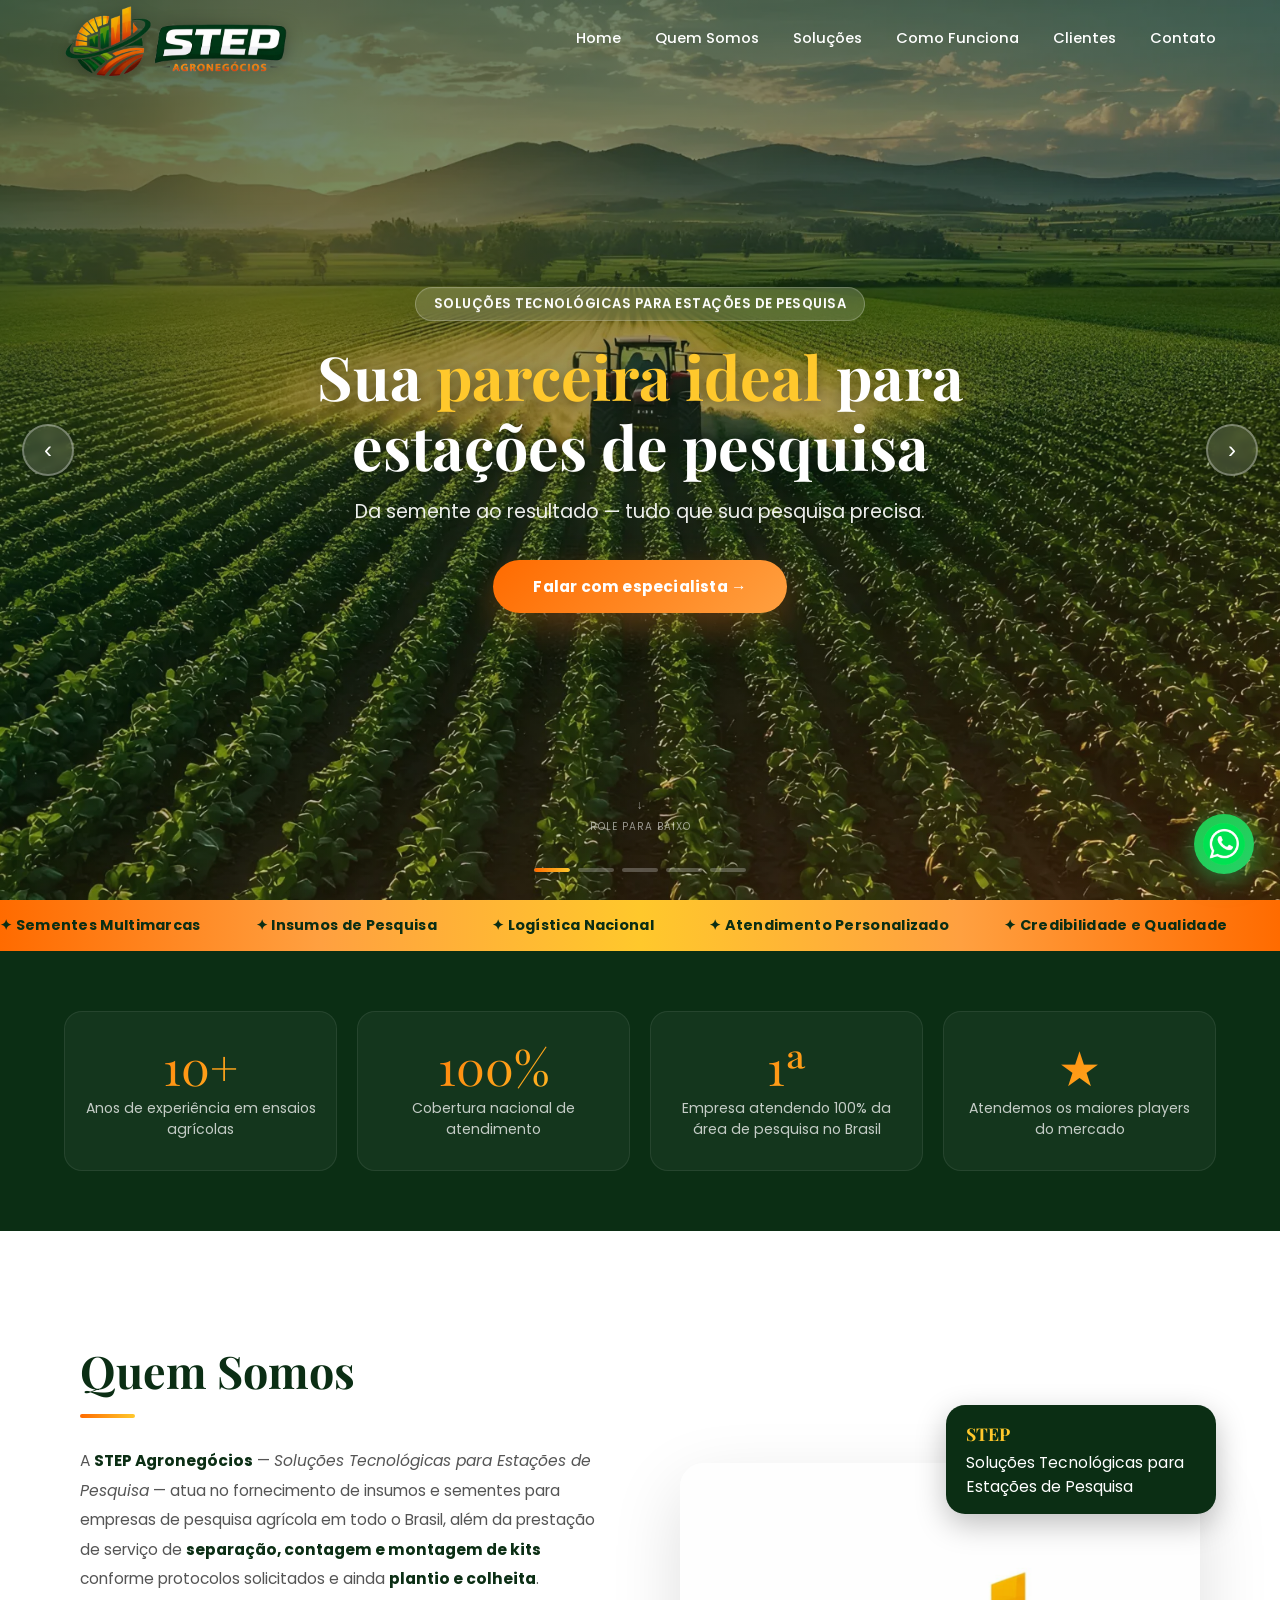
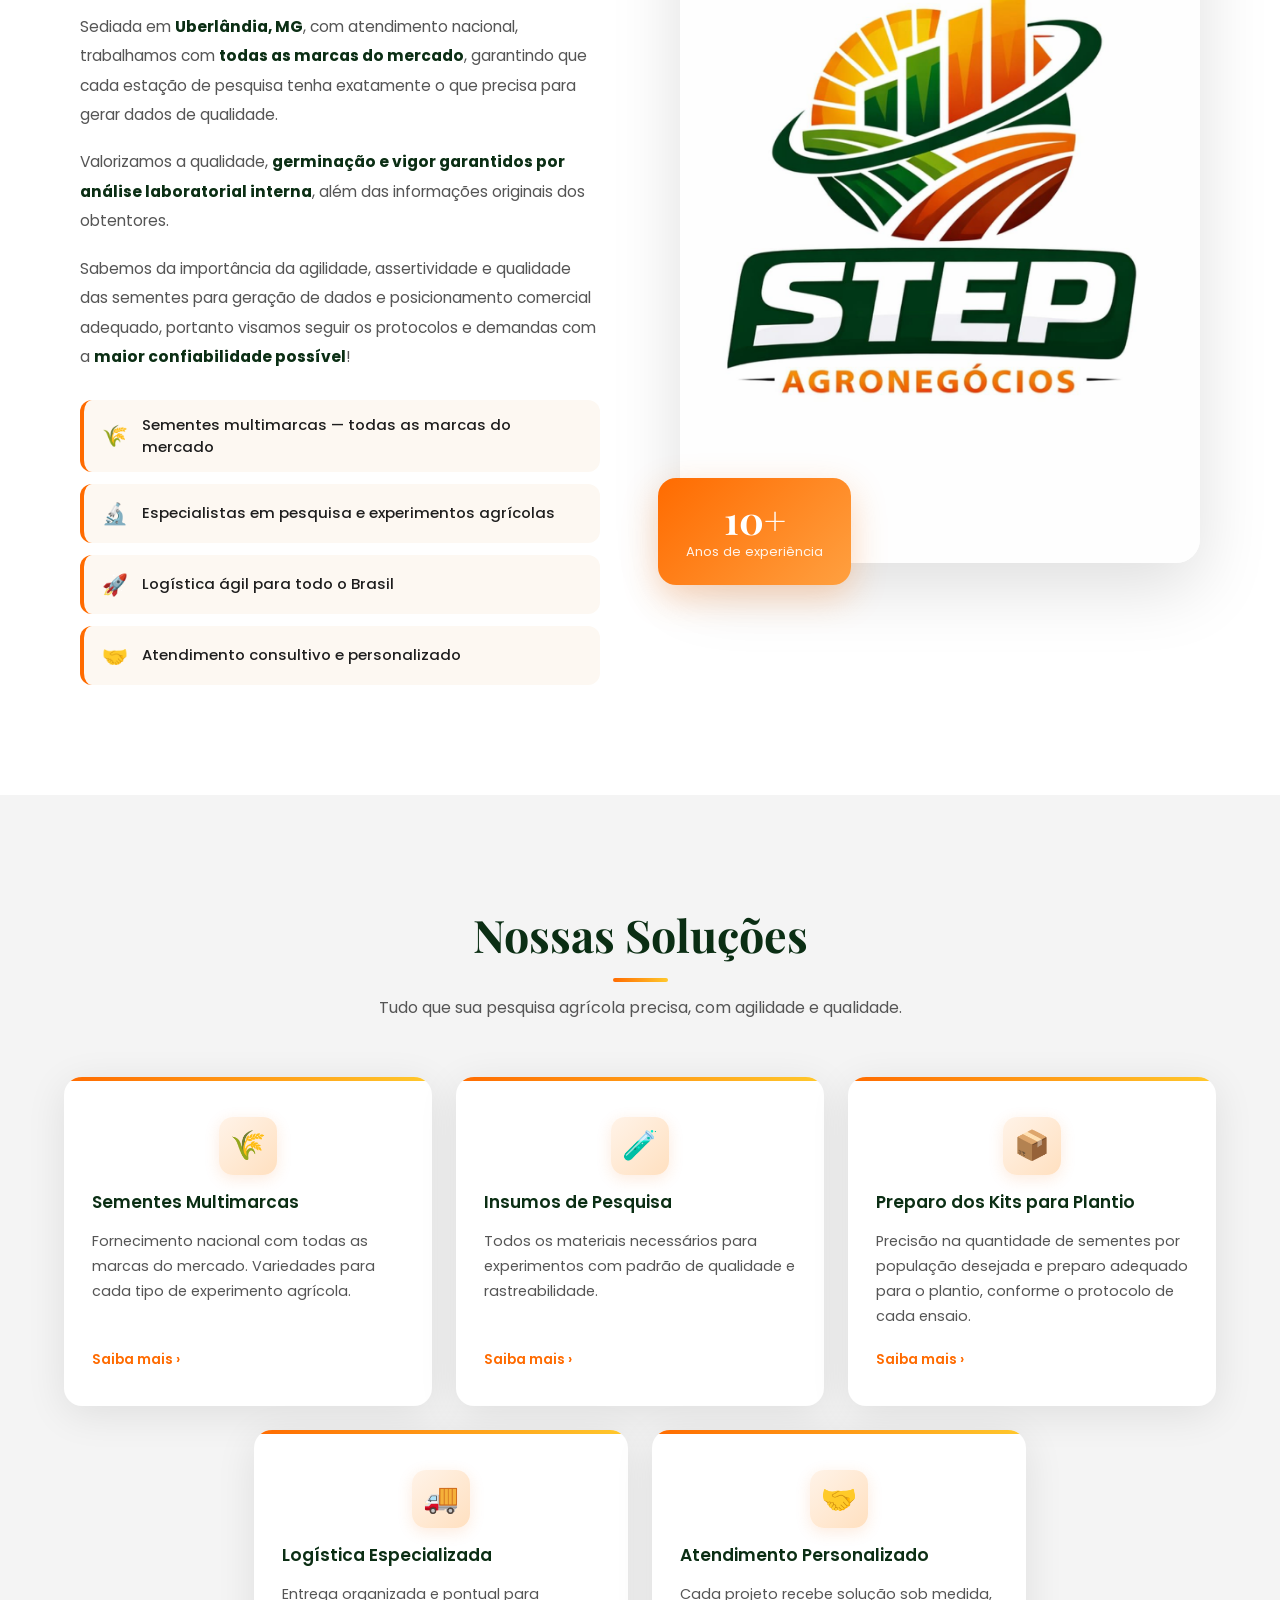
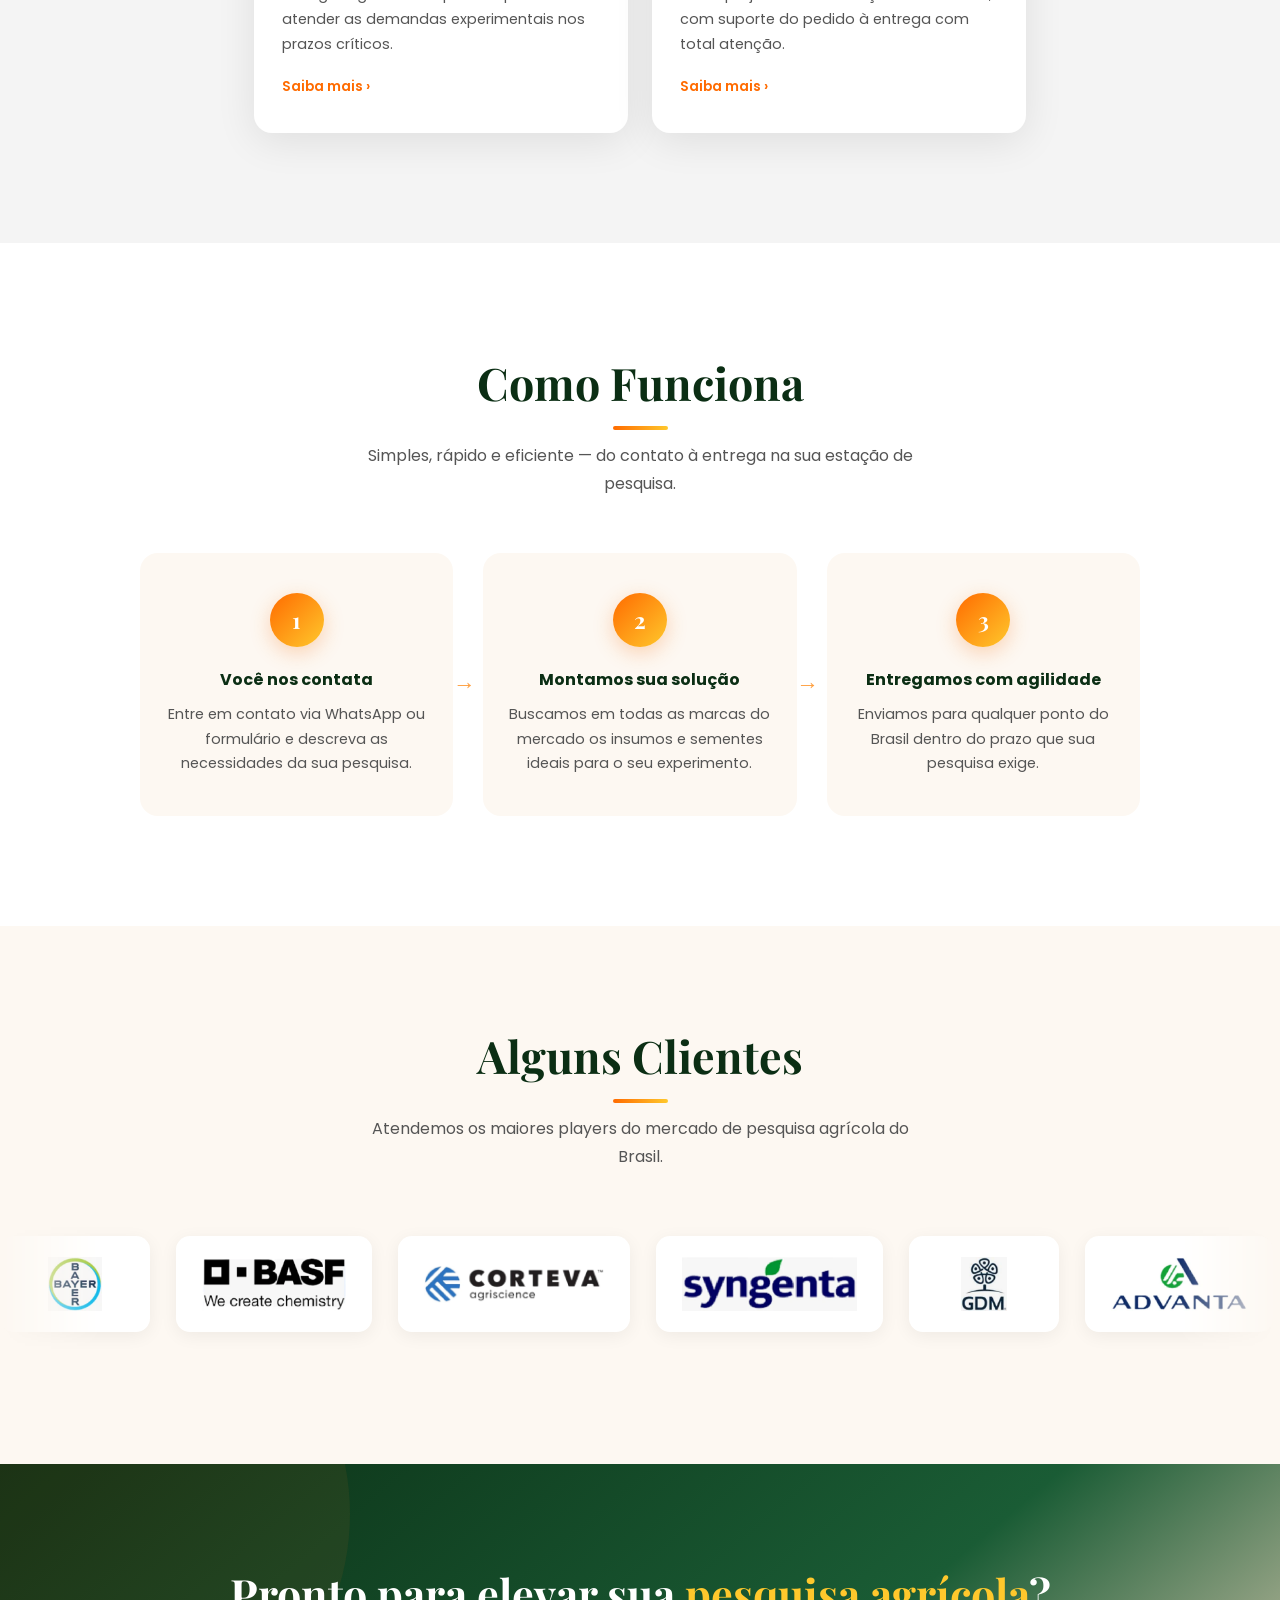
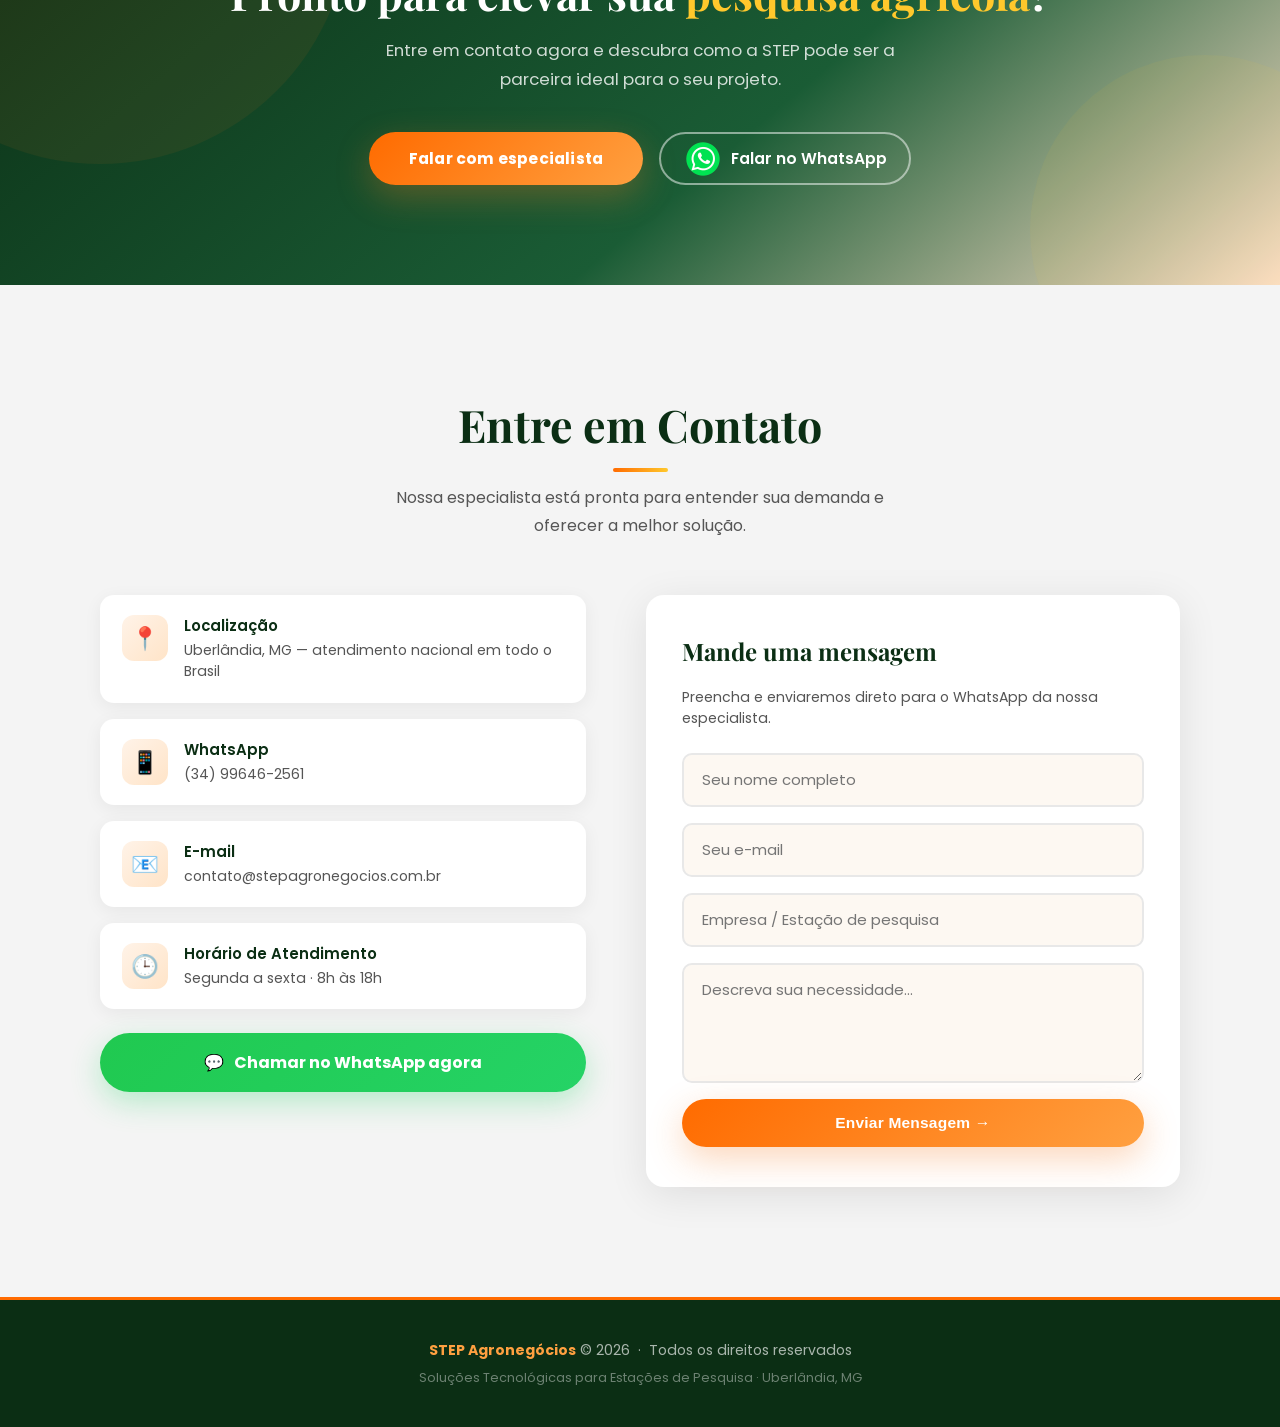
==== index.html @ a7714656 "Aplica alterações solicitadas pela cliente - Hero com 5 slides: parceira ideal, insumos e sementes p" ====
<!DOCTYPE html>
<html lang="pt-br">

<head>
  <meta charset="UTF-8">
  <meta name="viewport" content="width=device-width, initial-scale=1.0">
  <meta name="description"
    content="STEP Agronegócios — insumos e sementes multimarcas, fracionamento, contagem e montagem de ensaios, plantio e colheita para estações de pesquisa agrícola em todo o Brasil. Uberlândia, MG.">
  <meta name="theme-color" content="#0b2e14">
  <link rel="icon" type="image/png" href="img/favicon.png">
  <link rel="preload" as="image" href="img/slide1.webp">
  <link rel="preconnect" href="https://fonts.googleapis.com">
  <link rel="preconnect" href="https://fonts.gstatic.com" crossorigin>
  <title>STEP Agronegócios – Soluções Tecnológicas para Estações de Pesquisa</title>
  <link
    href="https://fonts.googleapis.com/css2?family=Playfair+Display:wght@700;800&family=Poppins:wght@300;400;500;600;700&display=swap"
    rel="stylesheet">

  <style>
    /* ═══════════════════════════════════════════
   VARIÁVEIS
═══════════════════════════════════════════ */
    :root {
      --laranja: #f47920;
      --laranja-vivo: #ff6b00;
      --laranja-claro: #ffa040;
      --amarelo: #ffc82c;
      --verde-esc: #0b2e14;
      --verde-med: #1a5c35;
      --creme: #fdf8f2;
      --cinza-fundo: #f4f4f4;
      --branco: #ffffff;
      --texto: #1e1e1e;
      --texto-suave: #555;
      --sombra-laranja: 0 12px 35px rgba(244, 121, 32, .3);
      --sombra-card: 0 8px 40px rgba(0, 0, 0, .09);
      --radius: 18px;
      --t: .35s ease;
    }

    *,
    *::before,
    *::after {
      margin: 0;
      padding: 0;
      box-sizing: border-box;
    }

    html {
      scroll-behavior: smooth;
    }

    html,
    body {
      width: 100%;
      max-width: 100%;
      overflow-x: hidden;
    }

    body {
      font-family: 'Poppins', sans-serif;
      background: var(--creme);
      color: var(--texto);
    }

    img {
      display: block;
      max-width: 100%;
    }

    a {
      text-decoration: none;
    }

    /* ═══════════════════════════════════════════
   UTILITÁRIOS
═══════════════════════════════════════════ */
    .titulo-secao {
      font-family: 'Playfair Display', serif;
      font-size: clamp(1.9rem, 4vw, 2.8rem);
      color: var(--verde-esc);
      text-align: center;
      margin-bottom: 12px;
    }

    .sub-secao {
      text-align: center;
      color: var(--texto-suave);
      font-size: 1rem;
      max-width: 560px;
      margin: 0 auto 55px;
      line-height: 1.75;
    }

    .linha-deco {
      display: block;
      width: 55px;
      height: 4px;
      background: linear-gradient(90deg, var(--laranja-vivo), var(--amarelo));
      border-radius: 4px;
      margin: 14px auto 0;
    }

    .btn-laranja {
      display: inline-block;
      padding: 15px 40px;
      background: linear-gradient(135deg, var(--laranja-vivo), var(--laranja-claro));
      color: #fff;
      font-weight: 700;
      font-size: .97rem;
      border-radius: 50px;
      border: none;
      cursor: pointer;
      box-shadow: var(--sombra-laranja);
      transition: transform var(--t), box-shadow var(--t), filter var(--t);
      letter-spacing: .2px;

    }

    .btn-laranja:hover {
      transform: translateY(-4px) scale(1.03);
      box-shadow: 0 18px 45px rgba(255, 107, 0, .4);
      filter: brightness(1.08);
    }

    .btn-outline.btn-whatsapp {
      display: inline-flex !important;
      align-items: center !important;
      justify-content: center !important;
      flex-direction: row !important;
      gap: 8px !important;
      width: auto !important;
      padding: 2px 22px !important;
      white-space: nowrap;
      vertical-align: middle;
    }

    .btn-outline.btn-whatsapp img {
      width: 40px !important;
      height: 40px !important;
      display: inline-block !important;
      vertical-align: middle;
      margin: 0 !important;
      padding: 0 !important;
      flex: none !important;
    }

    .btn-outline.btn-whatsapp span {
      display: inline-block !important;
      margin: 0 !important;
      padding: 0 !important;
      line-height: 1.1;
    }

    /* ═══════════════════════════════════════════
   ANIMAÇÕES REVEAL
═══════════════════════════════════════════ */
    .reveal {
      opacity: 0;
      transform: translateY(50px);
      transition: opacity .7s ease, transform .7s ease;
    }

    .reveal.fade-left {
      transform: translateX(-55px);
    }

    .reveal.fade-right {
      transform: translateX(55px);
    }

    .reveal.zoom-in {
      transform: scale(.88);
    }

    .reveal.visible {
      opacity: 1 !important;
      transform: none !important;
    }

    /* ═══════════════════════════════════════════
   HEADER
═══════════════════════════════════════════ */
    .header {
      position: fixed;
      top: 0;
      left: 0;
      width: 100%;
      height: 82px;
      display: flex;
      align-items: center;
      justify-content: space-between;
      padding: 0 5%;
      z-index: 9999;
      transition: background var(--t), box-shadow var(--t), height var(--t);
    }

    .header.scrolled {
      background: var(--verde-esc);
      box-shadow: 0 4px 30px rgba(0, 0, 0, .25);
      height: 70px;
    }

    .logo img {
      height: 90px;
      transition: height var(--t);
      filter: drop-shadow(0 2px 8px rgba(0, 0, 0, .3));
    }

    .header.scrolled .logo img {
      height: 50px;
    }

    .nav-desktop {
      display: flex;
      gap: 34px;
    }

    .nav-desktop a {
      color: #fff;
      font-weight: 500;
      font-size: .92rem;
      position: relative;
      padding-bottom: 5px;
      transition: color var(--t);
    }

    .nav-desktop a::after {
      content: '';
      position: absolute;
      bottom: 0;
      left: 0;
      width: 0;
      height: 2px;
      background: linear-gradient(90deg, var(--laranja-vivo), var(--amarelo));
      border-radius: 2px;
      transition: width .3s ease;
    }

    .nav-desktop a:hover {
      color: var(--laranja-claro);
    }

    .nav-desktop a:hover::after {
      width: 100%;
    }

    .menu-toggle {
      display: none;
      flex-direction: column;
      gap: 5px;
      cursor: pointer;
      padding: 6px;
      z-index: 10001;
    }

    .menu-toggle span {
      display: block;
      width: 27px;
      height: 3px;
      background: #fff;
      border-radius: 3px;
      transition: transform .35s ease, opacity .35s ease;
    }

    .menu-toggle.ativo span:nth-child(1) {
      transform: rotate(45deg) translate(5px, 8px);
    }

    .menu-toggle.ativo span:nth-child(2) {
      opacity: 0;
    }

    .menu-toggle.ativo span:nth-child(3) {
      transform: rotate(-45deg) translate(5px, -8px);
    }

    .backdrop {
      display: none;
      position: fixed;
      inset: 0;
      background: rgba(0, 0, 0, .5);
      z-index: 9997;
    }

    .backdrop.visivel {
      display: block;
    }

    .mobile-menu {
      position: fixed;
      top: 0;
      right: -110%;
      width: 290px;
      height: 100vh;
      background: var(--verde-esc);
      padding: 100px 30px 40px;
      display: flex;
      flex-direction: column;
      gap: 0;
      transition: right .4s cubic-bezier(.25, .8, .25, 1);
      z-index: 9998;
      box-shadow: -8px 0 40px rgba(0, 0, 0, .35);
    }

    .mobile-menu.aberto {
      right: 0;
    }

    .mobile-menu a {
      color: rgba(255, 255, 255, .85);
      font-size: 1.1rem;
      font-weight: 500;
      padding: 18px 0;
      border-bottom: 1px solid rgba(255, 255, 255, .08);
      display: flex;
      align-items: center;
      gap: 10px;
      transition: color var(--t), padding-left var(--t);
    }

    .mobile-menu a:hover {
      color: var(--laranja-claro);
      padding-left: 10px;
    }

    .mobile-menu a:last-child {
      border-bottom: none;
    }

    /* ═══════════════════════════════════════════
   HERO / SLIDER
═══════════════════════════════════════════ */
    #home {
      position: relative;
      width: 100%;
      height: 110vh;
      min-height: 580px;
      overflow: hidden;
      isolation: isolate;
      background-color: #1a3a1e;
    }

    .slide {
      position: absolute;
      inset: 0;
      background-size: cover;
      background-position: center;
      opacity: 0;
      transition: opacity 1.5s ease;
    }

    .slide.ativo {
      opacity: 1;
    }

    .slide-overlay {
      position: absolute;
      inset: 0;
      background: linear-gradient(160deg,
          rgba(11, 46, 20, .72) 0%,
          rgba(11, 46, 20, .3) 55%,
          rgba(244, 121, 32, .2) 100%);
    }

    .slide-content {
      position: absolute;
      top: 50%;
      left: 50%;
      transform: translate(-50%, -50%);
      text-align: center;
      color: #fff;
      width: 90%;
      max-width: 820px;
      z-index: 2;
    }

    .slide-badge {
      display: inline-block;
      background: rgba(255, 255, 255, .15);
      backdrop-filter: blur(8px);
      border: 1px solid rgba(255, 255, 255, .25);
      color: #fff;
      font-size: .82rem;
      font-weight: 600;
      padding: 6px 18px;
      border-radius: 50px;
      margin-bottom: 20px;
      letter-spacing: .5px;
      text-transform: uppercase;
    }

    .slide-content h1 {
      font-family: 'Playfair Display', serif;
      font-size: clamp(2rem, 5vw, 3.8rem);
      line-height: 1.15;
      margin-bottom: 16px;
      text-shadow: 0 3px 15px rgba(0, 0, 0, .35);
    }

    .slide-content h1 span {
      color: var(--amarelo);
    }

    .slide-content p {
      font-size: clamp(.95rem, 2vw, 1.2rem);
      opacity: .92;
      margin-bottom: 34px;
    }

    .slider-arrow {
      position: absolute;
      top: 50%;
      transform: translateY(-50%);
      background: rgba(255, 255, 255, .12);
      border: 2px solid rgba(255, 255, 255, .3);
      color: #fff;
      width: 52px;
      height: 52px;
      border-radius: 50%;
      font-size: 1.5rem;
      cursor: pointer;
      z-index: 5;
      display: flex;
      align-items: center;
      justify-content: center;
      backdrop-filter: blur(5px);
      transition: background var(--t), border-color var(--t), transform var(--t);
    }

    .slider-arrow:hover {
      background: var(--laranja-vivo);
      border-color: var(--laranja-vivo);
      transform: translateY(-50%) scale(1.1);
    }

    .slider-arrow.prev {
      left: 22px;
    }

    .slider-arrow.next {
      right: 22px;
    }

    .slider-dots {
      position: absolute;
      bottom: 28px;
      left: 50%;
      transform: translateX(-50%);
      display: flex;
      gap: 8px;
      z-index: 5;
      align-items: center;
    }

    .dot {
      position: relative;
      width: 36px;
      height: 4px;
      border-radius: 4px;
      background: rgba(255, 255, 255, .25);
      cursor: pointer;
      overflow: hidden;
    }

    .dot::after {
      content: '';
      position: absolute;
      top: 0;
      left: 0;
      height: 100%;
      width: 0%;
      background: linear-gradient(90deg, var(--laranja-vivo), var(--amarelo));
      border-radius: 4px;
      transition: none;
    }

    @keyframes progresso-dot {
      from {
        width: 0%;
      }

      to {
        width: 100%;
      }
    }

    .dot.ativo::after {
      animation: progresso-dot 7s linear forwards;
      animation-play-state: var(--paused, running);
    }

    .scroll-hint {
      position: absolute;
      bottom: 65px;
      left: 50%;
      transform: translateX(-50%);
      z-index: 5;
      display: flex;
      flex-direction: column;
      align-items: center;
      gap: 5px;
      color: rgba(255, 255, 255, .55);
      font-size: .75rem;
      letter-spacing: 1px;
      animation: pulse-down 1.8s ease infinite;
    }

    @keyframes pulse-down {

      0%,
      100% {
        transform: translateX(-50%) translateY(0);
        opacity: .55;
      }

      50% {
        transform: translateX(-50%) translateY(8px);
        opacity: 1;
      }
    }

    /* ═══════════════════════════════════════════
   FAIXA ANIMADA
═══════════════════════════════════════════ */
    .faixa-step {
      background: linear-gradient(90deg, var(--laranja-vivo), var(--laranja-claro), var(--amarelo), var(--laranja-claro), var(--laranja-vivo));
      padding: 15px 0;
      overflow: hidden;
    }

    .faixa-inner {
      display: flex;
      gap: 55px;
      width: max-content;
      animation: slide-faixa 22s linear infinite;
    }

    .faixa-inner span {
      color: var(--verde-esc);
      font-weight: 700;
      font-size: .9rem;
      white-space: nowrap;
      letter-spacing: .3px;
    }

    .faixa-inner span::before {
      content: "✦  ";
    }

    @keyframes slide-faixa {
      from {
        transform: translateX(0);
      }

      to {
        transform: translateX(-50%);
      }
    }

    /* ═══════════════════════════════════════════
   STATS
═══════════════════════════════════════════ */
    .stats-section {
      background: var(--verde-esc);
      padding: 60px 5%;
    }

    .stats-grid {
      display: grid;
      grid-template-columns: repeat(4, 1fr);
      gap: 20px;
      max-width: 1340px;
      margin: 0 auto;
    }

    .stat-card {
      text-align: center;
      padding: 30px 15px;
      border-radius: var(--radius);
      border: 1px solid rgba(255, 255, 255, .08);
      background: rgba(255, 255, 255, .04);
      transition: transform var(--t), background var(--t);
      cursor: default;
    }

    .stat-card:hover {
      background: rgba(255, 255, 255, .09);
      transform: translateY(-6px);
    }

    .stat-num {
      font-family: 'Playfair Display', serif;
      font-size: 3rem;
      background: linear-gradient(135deg, var(--laranja-vivo), var(--amarelo));
      -webkit-background-clip: text;
      -webkit-text-fill-color: transparent;
      background-clip: text;
      line-height: 1;
      margin-bottom: 8px;
    }

    .stat-label {
      color: rgba(255, 255, 255, .75);
      font-size: .88rem;
      line-height: 1.5;
    }

    /* ═══════════════════════════════════════════
   SOBRE
═══════════════════════════════════════════ */
    #sobre {
      padding: 110px 5%;
      background: var(--branco);
    }

    .sobre-wrap {
      display: grid;
      grid-template-columns: 1fr 1fr;
      gap: 80px;
      align-items: center;
      max-width: 1120px;
      margin: 0 auto;
    }

    .sobre-texto .titulo-secao {
      text-align: left;
    }

    .sobre-texto p {
      color: var(--texto-suave);
      line-height: 1.9;
      margin-bottom: 18px;
      font-size: .97rem;
    }

    .sobre-texto p strong {
      color: var(--verde-esc);
    }

    .sobre-destaques {
      display: flex;
      flex-direction: column;
      gap: 12px;
      margin-top: 28px;
    }

    .dest-item {
      display: flex;
      align-items: center;
      gap: 14px;
      padding: 14px 18px;
      background: var(--creme);
      border-radius: 12px;
      border-left: 4px solid var(--laranja-vivo);
      font-size: .93rem;
      font-weight: 500;
      transition: background var(--t), transform var(--t), box-shadow var(--t);
      cursor: default;
    }

    .dest-item:hover {
      background: #fff3e8;
      transform: translateX(8px);
      box-shadow: 0 4px 20px rgba(244, 121, 32, .15);
    }

    .dest-icon {
      font-size: 1.3rem;
      flex-shrink: 0;
    }

    .sobre-visual {
      position: relative;
    }

    .sobre-img {
      width: 100%;
      height: 700px;
      object-fit: cover;
      border-radius: 24px;
      box-shadow: 0 25px 70px rgba(0, 0, 0, .13);
      transition: transform var(--t);
    }

    .sobre-img:hover {
      transform: scale(1.02);
    }

    .sobre-badge {
      position: absolute;
      bottom: -22px;
      left: -22px;
      background: linear-gradient(135deg, var(--laranja-vivo), var(--laranja-claro));
      color: #fff;
      padding: 22px 28px;
      border-radius: 18px;
      box-shadow: var(--sombra-laranja);
      text-align: center;
      transition: transform var(--t);
    }

    .sobre-badge:hover {
      transform: scale(1.05) rotate(-2deg);
    }

    .sobre-badge strong {
      display: block;
      font-family: 'Playfair Display', serif;
      font-size: 2.4rem;
      line-height: 1;
      color: #fff;
    }

    .sobre-badge span {
      font-size: .82rem;
      opacity: .9;
    }

    .sigla-card {
      position: absolute;
      top: -58px;
      right: -16px;
      background: var(--verde-esc);
      color: #fff;
      padding: 16px 20px;
      border-radius: 19px;
      font-size: .98rem;
      line-height: 1.5;
      box-shadow: 0 10px 30px rgba(0, 0, 0, .25);
      max-width: 270px;
      z-index: 1;
    }

    .sigla-card strong {
      font-size: 1.1rem;
      color: var(--amarelo);
      display: block;
      margin-bottom: 4px;
      font-family: 'Playfair Display', serif;
    }

    /* ═══════════════════════════════════════════
   SERVIÇOS
═══════════════════════════════════════════ */
    #servicos {
      padding: 110px 5%;
      background: var(--cinza-fundo);
    }

    .cards-grid {
      display: flex;
      flex-wrap: wrap;
      justify-content: center;
      gap: 24px;
      max-width: 1200px;
      margin: 0 auto;
    }

    .card {
      background: var(--branco);
      border-radius: var(--radius);
      padding: 40px 28px 36px;
      position: relative;
      overflow: hidden;
      box-shadow: var(--sombra-card);
      transition: transform var(--t), box-shadow var(--t);
      display: flex;
      flex-direction: column;
      gap: 14px;
      cursor: default;
      flex: 1 1 300px;
      max-width: 374px;
    }

    .card::before {
      content: '';
      position: absolute;
      top: 0;
      left: 0;
      width: 100%;
      height: 4px;
      background: linear-gradient(90deg, var(--laranja-vivo), var(--amarelo));
    }

    .card:hover {
      transform: translateY(-12px);
      box-shadow: 0 25px 55px rgba(0, 0, 0, .13);
    }

    .card::after {
      content: '';
      position: absolute;
      width: 160px;
      height: 160px;
      border-radius: 50%;
      background: radial-gradient(circle, rgba(244, 121, 32, .07) 0%, transparent 70%);
      bottom: -40px;
      right: -40px;
      transition: transform .5s ease, opacity .5s ease;
      opacity: 0;
    }

    .card:hover::after {
      transform: scale(1.4);
      opacity: 1;
    }

    .card-icon {
      width: 58px;
      height: 58px;
      background: linear-gradient(135deg, #fff3e8, #ffe0c0);
      border-radius: 14px;
      display: flex;
      align-items: center;
      justify-content: center;
      font-size: 1.8rem;
      box-shadow: 0 4px 15px rgba(244, 121, 32, .15);
      transition: transform var(--t);
      align-self: center;
    }

    .card:hover .card-icon {
      transform: rotate(-8deg) scale(1.1);
    }

    .card h3 {
      font-size: 1.07rem;
      color: var(--verde-esc);
      font-weight: 600;
    }

    .card p {
      color: var(--texto-suave);
      font-size: .9rem;
      line-height: 1.75;
      flex: 1;
    }

    .card-link {
      font-size: .85rem;
      color: var(--laranja-vivo);
      font-weight: 600;
      display: inline-flex;
      align-items: center;
      gap: 5px;
      transition: gap var(--t), color var(--t);
      margin-top: 6px;
    }

    .card:hover .card-link {
      gap: 10px;
      color: var(--laranja-claro);
    }

    /* ═══════════════════════════════════════════
   COMO FUNCIONA
═══════════════════════════════════════════ */
    #como-funciona {
      padding: 110px 5%;
      background: var(--branco);
    }

    .passos-grid {
      display: grid;
      grid-template-columns: repeat(3, 1fr);
      gap: 30px;
      max-width: 1000px;
      margin: 0 auto;
    }

    .passo {
      text-align: center;
      padding: 40px 25px;
      border-radius: var(--radius);
      background: var(--creme);
      position: relative;
      transition: transform var(--t), box-shadow var(--t), background var(--t);
      cursor: default;
    }

    .passo:hover {
      transform: translateY(-8px);
      box-shadow: 0 20px 50px rgba(244, 121, 32, .12);
      background: #fff7f0;
    }

    .passo-num {
      width: 54px;
      height: 54px;
      background: linear-gradient(135deg, var(--laranja-vivo), var(--amarelo));
      color: #fff;
      font-family: 'Playfair Display', serif;
      font-size: 1.4rem;
      font-weight: 700;
      border-radius: 50%;
      display: flex;
      align-items: center;
      justify-content: center;
      margin: 0 auto 20px;
      box-shadow: 0 6px 20px rgba(244, 121, 32, .3);
    }

    .passo h3 {
      font-size: 1rem;
      color: var(--verde-esc);
      margin-bottom: 10px;
    }

    .passo p {
      font-size: .9rem;
      color: var(--texto-suave);
      line-height: 1.7;
    }

    .passo:not(:last-child)::after {
      content: '→';
      position: absolute;
      right: -22px;
      top: 50%;
      transform: translateY(-50%);
      font-size: 1.4rem;
      color: var(--laranja-claro);
      z-index: 2;
    }

    /* ═══════════════════════════════════════════
   CLIENTES
═══════════════════════════════════════════ */
    #clientes {
      padding: 100px 0 110px;
      background: var(--creme);
      overflow: hidden;
    }

    .clientes-faixa {
      position: relative;
      max-width: 1400px;
      margin: 0 auto;
      overflow: hidden;
      -webkit-mask-image: linear-gradient(90deg, transparent, #000 8%, #000 92%, transparent);
      mask-image: linear-gradient(90deg, transparent, #000 8%, #000 92%, transparent);
    }

    .clientes-track {
      display: flex;
      align-items: center;
      gap: 26px;
      width: max-content;
      padding: 10px 0 22px;
      animation: slide-faixa 55s linear infinite;
    }

    .clientes-faixa:hover .clientes-track {
      animation-play-state: paused;
    }

    .cliente-logo {
      background: var(--branco);
      border-radius: 14px;
      padding: 14px 26px;
      height: 96px;
      min-width: 150px;
      display: flex;
      align-items: center;
      justify-content: center;
      box-shadow: 0 4px 18px rgba(0, 0, 0, .06);
      transition: transform var(--t), box-shadow var(--t);
    }

    .cliente-logo:hover {
      transform: translateY(-5px);
      box-shadow: 0 12px 30px rgba(244, 121, 32, .15);
    }

    .cliente-logo img {
      height: 54px;
      width: auto;
      max-width: 180px;
      object-fit: contain;
    }

    @media (prefers-reduced-motion: reduce) {

      .clientes-track,
      .faixa-inner,
      .wpp-float,
      .scroll-hint {
        animation: none;
      }
    }

    /* ═══════════════════════════════════════════
   CTA
═══════════════════════════════════════════ */
    .cta-section {
      padding: 100px 5%;
      background: linear-gradient(140deg, var(--verde-esc) 0%, var(--verde-med) 60%, rgba(244, 121, 32, .2) 100%);
      text-align: center;
      position: relative;
      overflow: hidden;
    }

    .cta-section::before {
      content: '';
      position: absolute;
      width: 500px;
      height: 500px;
      border-radius: 50%;
      background: rgba(244, 121, 32, .07);
      top: -200px;
      left: -150px;
      animation: orb-float 7s ease-in-out infinite;
    }

    .cta-section::after {
      content: '';
      position: absolute;
      width: 350px;
      height: 350px;
      border-radius: 50%;
      background: rgba(255, 200, 44, .06);
      bottom: -120px;
      right: -100px;
      animation: orb-float 9s ease-in-out infinite reverse;
    }

    @keyframes orb-float {

      0%,
      100% {
        transform: scale(1) translateY(0);
      }

      50% {
        transform: scale(1.08) translateY(-20px);
      }
    }

    .cta-section h2 {
      font-family: 'Playfair Display', serif;
      font-size: clamp(1.8rem, 3.5vw, 2.7rem);
      color: #fff;
      margin-bottom: 14px;
      position: relative;
      z-index: 1;
    }

    .cta-section h2 span {
      color: var(--amarelo);
    }

    .cta-section p {
      color: rgba(255, 255, 255, .8);
      font-size: 1.05rem;
      max-width: 540px;
      margin: 0 auto 38px;
      line-height: 1.75;
      position: relative;
      z-index: 1;
    }

    .cta-btns {
      display: flex;
      gap: 16px;
      justify-content: center;
      flex-wrap: wrap;
      position: relative;
      z-index: 1;
    }

    .btn-outline {
      display: inline-block;
      padding: 15px 38px;
      border: 2px solid rgba(255, 255, 255, .5);
      color: #fff;
      font-weight: 600;
      font-size: .97rem;
      border-radius: 50px;
      cursor: pointer;
      transition: all var(--t);
    }

    .btn-outline:hover {
      border-color: #fff;
      background: rgba(255, 255, 255, .1);
      transform: translateY(-3px);
    }

    /* ═══════════════════════════════════════════
   CONTATO
═══════════════════════════════════════════ */
    #contato {
      padding: 110px 5%;
      background: var(--cinza-fundo);
      overflow: hidden;
    }

    .contato-wrap {
      display: grid;
      grid-template-columns: 1fr 1.1fr;
      gap: 60px;
      max-width: 1080px;
      margin: 0 auto;
    }

    .contato-info {
      display: flex;
      flex-direction: column;
      gap: 16px;
    }

    .contato-item {
      min-width: 0;
      word-break: break-word;
      display: flex;
      align-items: flex-start;
      gap: 16px;
      padding: 20px 22px;
      background: var(--branco);
      border-radius: 14px;
      box-shadow: 0 4px 18px rgba(0, 0, 0, .06);
      transition: transform var(--t), box-shadow var(--t);
      cursor: default;
    }

    .contato-item:hover {
      transform: translateX(6px);
      box-shadow: 0 8px 30px rgba(244, 121, 32, .15);
    }

    .contato-icon {
      width: 46px;
      height: 46px;
      background: linear-gradient(135deg, #fff3e8, #ffe4c8);
      border-radius: 12px;
      display: flex;
      align-items: center;
      justify-content: center;
      font-size: 1.4rem;
      flex-shrink: 0;
    }

    .contato-item h4 {
      font-weight: 600;
      color: var(--verde-esc);
      font-size: .93rem;
      margin-bottom: 3px;
    }

    .contato-item p {
      color: var(--texto-suave);
      font-size: .88rem;
      line-height: 1.5;
    }

    .btn-whats {
      display: flex;
      align-items: center;
      justify-content: center;
      gap: 10px;
      padding: 17px 32px;
      background: linear-gradient(135deg, #20c950, #25D366);
      color: #fff;
      font-weight: 700;
      font-size: 1rem;
      border-radius: 50px;
      box-shadow: 0 10px 30px rgba(37, 211, 102, .3);
      transition: transform var(--t), box-shadow var(--t), filter var(--t);
      margin-top: 8px;
    }

    .btn-whats:hover {
      transform: translateY(-4px);
      box-shadow: 0 16px 40px rgba(37, 211, 102, .4);
      filter: brightness(1.07);
    }

    .contato-form {
      background: var(--branco);
      border-radius: var(--radius);
      padding: 40px 36px;
      box-shadow: var(--sombra-card);
      display: flex;
      flex-direction: column;
      gap: 16px;
    }

    .form-titulo {
      font-family: 'Playfair Display', serif;
      font-size: 1.5rem;
      color: var(--verde-esc);
      margin-bottom: 4px;
    }

    .campo {
      padding: 14px 18px;
      border: 2px solid #e8e8e8;
      border-radius: 10px;
      font-family: 'Poppins', sans-serif;
      font-size: .93rem;
      background: var(--creme);
      outline: none;
      color: var(--texto);
      transition: border-color var(--t), box-shadow var(--t), background var(--t);
    }

    .campo:focus {
      border-color: var(--laranja-vivo);
      box-shadow: 0 0 0 3px rgba(244, 121, 32, .12);
      background: var(--branco);
    }

    textarea.campo {
      min-height: 120px;
      resize: vertical;
    }

    /* ═══════════════════════════════════════════
   FOOTER
═══════════════════════════════════════════ */
    footer {
      background: var(--verde-esc);
      color: rgba(255, 255, 255, .65);
      padding: 40px 5%;
      text-align: center;
      font-size: .88rem;
      border-top: 3px solid var(--laranja-vivo);
    }

    footer strong {
      color: var(--laranja-claro);
    }

    .sigla-footer {
      display: block;
      margin-top: 8px;
      font-size: .8rem;
      color: rgba(255, 255, 255, .4);
    }

    /* ═══════════════════════════════════════════
   WHATSAPP FLUTUANTE
═══════════════════════════════════════════ */
    .wpp-float img {
      width: 50px;
      height: 50px;
      object-fit: contain;
      display: block;
    }

    .wpp-float {
      position: fixed;
      bottom: 26px;
      right: 26px;
      background: linear-gradient(135deg, #20c950, #25D366);
      color: #fff;
      width: 60px;
      height: 60px;
      border-radius: 50%;
      display: flex;
      align-items: center;
      justify-content: center;
      font-size: 1.9rem;
      box-shadow: 0 6px 25px rgba(37, 211, 102, .5);
      z-index: 9990;
      transition: transform var(--t), box-shadow var(--t);
      animation: bounce-wpp 3s ease infinite;
    }

    .wpp-float:hover {
      transform: scale(1.15) rotate(-5deg);
      box-shadow: 0 12px 40px rgba(37, 211, 102, .6);
      animation: none;
    }

    @keyframes bounce-wpp {

      0%,
      100% {
        transform: scale(1);
      }

      50% {
        transform: scale(1.07);
      }
    }

    /* ═══════════════════════════════════════════
   RESPONSIVO
═══════════════════════════════════════════ */
    @media (max-width:1024px) {
      .stats-grid {
        grid-template-columns: repeat(2, 1fr);
      }

      .sobre-wrap {
        grid-template-columns: 1fr;
        gap: 100px;
      }

      .sobre-badge {
        bottom: -16px;
        left: -10px;
      }

      .passos-grid {
        grid-template-columns: 1fr;
      }

      .passo:not(:last-child)::after {
        content: '↓';
        right: auto;
        left: 50%;
        transform: translateX(-50%);
        bottom: -24px;
        top: auto;
      }
    }

    @media (max-width:855px) {
      .contato-wrap {
        grid-template-columns: 1fr;
        gap: 32px;
        padding: 0;
        margin: 0 auto;
      }

      .reveal.fade-left,
      .reveal.fade-right {
        transform: translateY(50px);
        /* vira animação vertical no mobile */
      }

      .contato-form {
        padding: 24px 18px;
      }

      .contato-item:hover {
        transform: none;
      }

      .nav-desktop {
        display: none;
      }

      .menu-toggle {
        display: flex;
      }

      .slider-arrow {
        display: none;
      }

      .cta-btns {
        flex-direction: column;
        align-items: center;
      }

      .sobre-img {
        height: 450px;
      }

      .contato-form {
        padding: 28px 22px;
      }

      #sobre,
      #servicos,
      #contato,
      #como-funciona {
        padding: 80px 5%;
      }

      .contato-info.reveal.fade-left {
        transform: none;
      }
    }

    @media (max-width:600px) {
      .contato-form {
        padding: 20px 16px;
      }

      .card {
        flex-basis: 100%;
        max-width: 420px;
      }

      .stats-grid {
        grid-template-columns: 1fr 1fr;
      }

      .cliente-logo {
        height: 80px;
        padding: 12px 20px;
        min-width: 130px;
      }

      .cliente-logo img {
        height: 44px;
        max-width: 150px;
      }

      .stat-num {
        font-size: 2.3rem;
      }

      .scroll-hint {
        display: none;
      }

      .btn-laranja,
      .btn-outline,
      .btn-whatsapp {
        width: 100%;
        max-width: 320px;
        justify-content: center;
      }

    }
  </style>
</head>

<body>

  <!-- HEADER -->
  <header class="header" id="header">
    <a href="#home" class="logo">
      <img src="img/logo2.png" alt="STEP Agronegócios">
    </a>
    <nav class="nav-desktop">
      <a href="#home">Home</a>
      <a href="#sobre">Quem Somos</a>
      <a href="#servicos">Soluções</a>
      <a href="#como-funciona">Como Funciona</a>
      <a href="#clientes">Clientes</a>
      <a href="#contato">Contato</a>
    </nav>
    <div class="menu-toggle" id="menuToggle">
      <span></span><span></span><span></span>
    </div>
  </header>

  <div class="backdrop" id="backdrop"></div>
  <nav class="mobile-menu" id="mobileMenu">
    <a href="#home" onclick="fecharMenu()">🏠 Home</a>
    <a href="#sobre" onclick="fecharMenu()">🌿 Quem Somos</a>
    <a href="#servicos" onclick="fecharMenu()">🌾 Soluções</a>
    <a href="#como-funciona" onclick="fecharMenu()">⚙️ Como Funciona</a>
    <a href="#clientes" onclick="fecharMenu()">🤝 Clientes</a>
    <a href="#contato" onclick="fecharMenu()">📱 Contato</a>
  </nav>

  <!-- HERO -->
  <section id="home">
    <div class="slide ativo" style="background-image:url('img/slide1.webp')">
      <div class="slide-overlay"></div>
      <div class="slide-content">
        <div class="slide-badge">Soluções Tecnológicas para Estações de Pesquisa</div>
        <h1>Sua <span>parceira ideal</span> para estações de pesquisa</h1>
        <p>Da semente ao resultado — tudo que sua pesquisa precisa.</p>
        <a href="#contato" class="btn-laranja">Falar com especialista →</a>
      </div>
    </div>
    <div class="slide" style="background-image:url('img/slide2.webp')">
      <div class="slide-overlay"></div>
      <div class="slide-content">
        <div class="slide-badge">Fornecimento Multimarcas</div>
        <h1>Insumos e Sementes para <span>Ensaios de Pesquisa Agrícola</span></h1>
        <p>Eficiência, agilidade e qualidade em cada entrega para todo o Brasil.</p>
        <a href="#servicos" class="btn-laranja">Nossas Soluções →</a>
      </div>
    </div>
    <div class="slide" style="background-image:url('img/slide4.webp')">
      <div class="slide-overlay"></div>
      <div class="slide-content">
        <div class="slide-badge">Precisão em Cada Etapa</div>
        <h1><span>Fracionamento, contagem e montagem</span> de ensaios para plantio</h1>
        <p>Kits preparados na quantidade exata, conforme o protocolo de cada ensaio.</p>
        <a href="#como-funciona" class="btn-laranja">Como Funciona →</a>
      </div>
    </div>
    <div class="slide" style="background-image:url('img/slide3.webp')">
      <div class="slide-overlay"></div>
      <div class="slide-content">
        <div class="slide-badge">Solução Completa</div>
        <h1>Processo <span>End-to-End</span> — fornecimento, operação, plantio e colheita</h1>
        <p>Cuidamos de todas as etapas do seu ensaio, do início ao fim.</p>
        <a href="#sobre" class="btn-laranja">Conheça a STEP →</a>
      </div>
    </div>
    <div class="slide" style="background-image:url('img/slide5.webp')">
      <div class="slide-overlay"></div>
      <div class="slide-content">
        <div class="slide-badge">Todas as Culturas</div>
        <h1><span>Soja, Milho, Sorgo, Trigo, Canola, Girassol</span> e vários outros</h1>
        <p>Sementes das principais culturas e de todas as marcas do mercado para o seu programa de pesquisa.</p>
        <a href="#contato" class="btn-laranja">Entre em Contato →</a>
      </div>
    </div>

    <button class="slider-arrow prev" id="prev">&#8249;</button>
    <button class="slider-arrow next" id="next">&#8250;</button>
    <div class="slider-dots" id="dots"></div>

    <div class="scroll-hint">
      <span>↓</span>
      <small>ROLE PARA BAIXO</small>
    </div>
  </section>

  <!-- FAIXA ANIMADA -->
  <div class="faixa-step" aria-hidden="true">
    <div class="faixa-inner">
      <span>Sementes Multimarcas</span>
      <span>Insumos de Pesquisa</span>
      <span>Logística Nacional</span>
      <span>Atendimento Personalizado</span>
      <span>Credibilidade e Qualidade</span>
      <span>Estações de Pesquisa</span>
      <span>Sementes Multimarcas</span>
      <span>Insumos de Pesquisa</span>
      <span>Logística Nacional</span>
      <span>Atendimento Personalizado</span>
      <span>Credibilidade e Qualidade</span>
      <span>Estações de Pesquisa</span>
    </div>
  </div>

  <!-- STATS -->
  <div class="stats-section">
    <div class="stats-grid">
      <div class="stat-card reveal zoom-in">
        <div class="stat-num">10+</div>
        <div class="stat-label">Anos de experiência em ensaios agrícolas</div>
      </div>
      <div class="stat-card reveal zoom-in" style="transition-delay:0.4s">
        <div class="stat-num">100%</div>
        <div class="stat-label">Cobertura nacional de atendimento</div>
      </div>
      <div class="stat-card reveal zoom-in" style="transition-delay:0.8s">
        <div class="stat-num">1ª</div>
        <div class="stat-label">Empresa atendendo 100% da área de pesquisa no Brasil</div>
      </div>
      <div class="stat-card reveal zoom-in" style="transition-delay:1.2s">
        <div class="stat-num">★</div>
        <div class="stat-label">Atendemos os maiores players do mercado</div>
      </div>
    </div>
  </div>

  <!-- SOBRE -->
  <section id="sobre">
    <div class="sobre-wrap">
      <div class="sobre-texto reveal fade-left">
        <h2 class="titulo-secao" style="text-align:left">Quem Somos</h2>
        <span class="linha-deco" style="margin:14px 0 28px;"></span>
        <p>
          A <strong>STEP Agronegócios</strong> — <em>Soluções Tecnológicas para Estações de Pesquisa</em> —
          atua no fornecimento de insumos e sementes para empresas de pesquisa agrícola em todo o Brasil,
          além da prestação de serviço de <strong>separação, contagem e montagem de kits</strong> conforme
          protocolos solicitados e ainda <strong>plantio e colheita</strong>.
        </p>
        <p>
          Sediada em <strong>Uberlândia, MG</strong>, com atendimento nacional, trabalhamos com
          <strong>todas as marcas do mercado</strong>, garantindo que cada estação de pesquisa tenha
          exatamente o que precisa para gerar dados de qualidade.
        </p>
        <p>
          Valorizamos a qualidade, <strong>germinação e vigor garantidos por análise laboratorial
            interna</strong>, além das informações originais dos obtentores.
        </p>
        <p>
          Sabemos da importância da agilidade, assertividade e qualidade das sementes para geração de
          dados e posicionamento comercial adequado, portanto visamos seguir os protocolos e demandas
          com a <strong>maior confiabilidade possível</strong>!
        </p>
        <div class="sobre-destaques">
          <div class="dest-item"><span class="dest-icon">🌾</span> Sementes multimarcas — todas as marcas do mercado
          </div>
          <div class="dest-item"><span class="dest-icon">🔬</span> Especialistas em pesquisa e experimentos agrícolas
          </div>
          <div class="dest-item"><span class="dest-icon">🚀</span> Logística ágil para todo o Brasil</div>
          <div class="dest-item"><span class="dest-icon">🤝</span> Atendimento consultivo e personalizado</div>
        </div>
      </div>
      <div class="sobre-visual reveal fade-right">
        <div class="sigla-card">
          <strong>STEP</strong>
          Soluções Tecnológicas para Estações de Pesquisa
        </div>
        <img src="img/logo_fundo_branco.jpeg" alt="STEP Agronegócios no campo" class="sobre-img" loading="lazy"
          decoding="async">
        <div class="sobre-badge">
          <strong>10+</strong>
          <span>Anos de experiência</span>
        </div>
      </div>
    </div>
  </section>

  <!-- SERVIÇOS -->
  <section id="servicos">
    <h2 class="titulo-secao reveal">Nossas Soluções</h2>
    <span class="linha-deco reveal" style="margin-bottom:12px"></span>
    <p class="sub-secao reveal">Tudo que sua pesquisa agrícola precisa, com agilidade e qualidade.</p>

    <div class="cards-grid">
      <div class="card reveal zoom-in" style="transition-delay:.25s">
        <div class="card-icon">🌾</div>
        <h3>Sementes Multimarcas</h3>
        <p>Fornecimento nacional com todas as marcas do mercado. Variedades para cada tipo de experimento agrícola.</p>
        <span class="card-link">Saiba mais ›</span>
      </div>
      <div class="card reveal zoom-in" style="transition-delay:.5s">
        <div class="card-icon">🧪</div>
        <h3>Insumos de Pesquisa</h3>
        <p>Todos os materiais necessários para experimentos com padrão de qualidade e rastreabilidade.</p>
        <span class="card-link">Saiba mais ›</span>
      </div>
      <div class="card reveal zoom-in" style="transition-delay:.75s">
        <div class="card-icon">📦</div>
        <h3>Preparo dos Kits para Plantio</h3>
        <p>Precisão na quantidade de sementes por população desejada e preparo adequado para o plantio, conforme o
          protocolo de cada ensaio.</p>
        <span class="card-link">Saiba mais ›</span>
      </div>
      <div class="card reveal zoom-in" style="transition-delay:1.0s">
        <div class="card-icon">🚚</div>
        <h3>Logística Especializada</h3>
        <p>Entrega organizada e pontual para atender as demandas experimentais nos prazos críticos.</p>
        <span class="card-link">Saiba mais ›</span>
      </div>
      <div class="card reveal zoom-in" style="transition-delay:1.25s">
        <div class="card-icon">🤝</div>
        <h3>Atendimento Personalizado</h3>
        <p>Cada projeto recebe solução sob medida, com suporte do pedido à entrega com total atenção.</p>
        <span class="card-link">Saiba mais ›</span>
      </div>
    </div>
  </section>

  <!-- COMO FUNCIONA -->
  <section id="como-funciona">
    <h2 class="titulo-secao reveal">Como Funciona</h2>
    <span class="linha-deco reveal" style="margin-bottom:12px"></span>
    <p class="sub-secao reveal">Simples, rápido e eficiente — do contato à entrega na sua estação de pesquisa.</p>

    <div class="passos-grid">
      <div class="passo reveal fade-left">
        <div class="passo-num">1</div>
        <h3>Você nos contata</h3>
        <p>Entre em contato via WhatsApp ou formulário e descreva as necessidades da sua pesquisa.</p>
      </div>
      <div class="passo reveal zoom-in" style="transition-delay:.15s">
        <div class="passo-num">2</div>
        <h3>Montamos sua solução</h3>
        <p>Buscamos em todas as marcas do mercado os insumos e sementes ideais para o seu experimento.</p>
      </div>
      <div class="passo reveal fade-right">
        <div class="passo-num">3</div>
        <h3>Entregamos com agilidade</h3>
        <p>Enviamos para qualquer ponto do Brasil dentro do prazo que sua pesquisa exige.</p>
      </div>
    </div>
  </section>

  <!-- CLIENTES -->
  <section id="clientes">
    <h2 class="titulo-secao reveal">Alguns Clientes</h2>
    <span class="linha-deco reveal" style="margin-bottom:12px"></span>
    <p class="sub-secao reveal">Atendemos os maiores players do mercado de pesquisa agrícola do Brasil.</p>

    <div class="clientes-faixa reveal">
      <div class="clientes-track">
        <div class="cliente-logo"><img src="img/clientes/bayer.webp" alt="Bayer" loading="lazy" decoding="async"></div>
        <div class="cliente-logo"><img src="img/clientes/basf.webp" alt="BASF" loading="lazy" decoding="async"></div>
        <div class="cliente-logo"><img src="img/clientes/corteva.webp" alt="Corteva Agriscience" loading="lazy" decoding="async"></div>
        <div class="cliente-logo"><img src="img/clientes/syngenta.webp" alt="Syngenta" loading="lazy" decoding="async"></div>
        <div class="cliente-logo"><img src="img/clientes/gdm.webp" alt="GDM" loading="lazy" decoding="async"></div>
        <div class="cliente-logo"><img src="img/clientes/advanta.webp" alt="Advanta" loading="lazy" decoding="async"></div>
        <div class="cliente-logo"><img src="img/clientes/stine.webp" alt="Stine" loading="lazy" decoding="async"></div>
        <div class="cliente-logo"><img src="img/clientes/lg.webp" alt="LG Sementes" loading="lazy" decoding="async"></div>
        <div class="cliente-logo"><img src="img/clientes/tmg.webp" alt="TMG" loading="lazy" decoding="async"></div>
        <div class="cliente-logo"><img src="img/clientes/longping.webp" alt="Longping High-Tech" loading="lazy" decoding="async"></div>
        <div class="cliente-logo"><img src="img/clientes/shull.webp" alt="Shull" loading="lazy" decoding="async"></div>
        <div class="cliente-logo"><img src="img/clientes/latitude.webp" alt="Latitude Genética de Sementes" loading="lazy" decoding="async"></div>
        <div class="cliente-logo"><img src="img/clientes/sempre.webp" alt="Sempre Sementes" loading="lazy" decoding="async"></div>
        <div class="cliente-logo"><img src="img/clientes/stoller.webp" alt="Stoller" loading="lazy" decoding="async"></div>
        <div class="cliente-logo"><img src="img/clientes/fundacao-abc.webp" alt="Fundação ABC" loading="lazy" decoding="async"></div>
        <div class="cliente-logo"><img src="img/clientes/seedcorp-ho.webp" alt="Seedcorp|HO" loading="lazy" decoding="async"></div>
        <div class="cliente-logo"><img src="img/clientes/kaiima.webp" alt="Kaiima" loading="lazy" decoding="async"></div>
        <div class="cliente-logo"><img src="img/clientes/bayer.webp" alt="Bayer" loading="lazy" decoding="async"></div>
        <div class="cliente-logo"><img src="img/clientes/basf.webp" alt="BASF" loading="lazy" decoding="async"></div>
        <div class="cliente-logo"><img src="img/clientes/corteva.webp" alt="Corteva Agriscience" loading="lazy" decoding="async"></div>
        <div class="cliente-logo"><img src="img/clientes/syngenta.webp" alt="Syngenta" loading="lazy" decoding="async"></div>
        <div class="cliente-logo"><img src="img/clientes/gdm.webp" alt="GDM" loading="lazy" decoding="async"></div>
        <div class="cliente-logo"><img src="img/clientes/advanta.webp" alt="Advanta" loading="lazy" decoding="async"></div>
        <div class="cliente-logo"><img src="img/clientes/stine.webp" alt="Stine" loading="lazy" decoding="async"></div>
        <div class="cliente-logo"><img src="img/clientes/lg.webp" alt="LG Sementes" loading="lazy" decoding="async"></div>
        <div class="cliente-logo"><img src="img/clientes/tmg.webp" alt="TMG" loading="lazy" decoding="async"></div>
        <div class="cliente-logo"><img src="img/clientes/longping.webp" alt="Longping High-Tech" loading="lazy" decoding="async"></div>
        <div class="cliente-logo"><img src="img/clientes/shull.webp" alt="Shull" loading="lazy" decoding="async"></div>
        <div class="cliente-logo"><img src="img/clientes/latitude.webp" alt="Latitude Genética de Sementes" loading="lazy" decoding="async"></div>
        <div class="cliente-logo"><img src="img/clientes/sempre.webp" alt="Sempre Sementes" loading="lazy" decoding="async"></div>
        <div class="cliente-logo"><img src="img/clientes/stoller.webp" alt="Stoller" loading="lazy" decoding="async"></div>
        <div class="cliente-logo"><img src="img/clientes/fundacao-abc.webp" alt="Fundação ABC" loading="lazy" decoding="async"></div>
        <div class="cliente-logo"><img src="img/clientes/seedcorp-ho.webp" alt="Seedcorp|HO" loading="lazy" decoding="async"></div>
        <div class="cliente-logo"><img src="img/clientes/kaiima.webp" alt="Kaiima" loading="lazy" decoding="async"></div>
      </div>
    </div>
  </section>

  <!-- CTA -->
  <div class="cta-section">
    <h2 class="reveal">Pronto para elevar sua <span>pesquisa agrícola</span>?</h2>
    <p class="reveal">Entre em contato agora e descubra como a STEP pode ser a parceira ideal para o seu projeto.</p>
    <div class="cta-btns reveal">
      <a href="#contato" class="btn-laranja"> Falar com especialista</a>
      <a href="https://wa.me/5534996462561?text=Olá!%20Gostaria%20de%20mais%20informações%20sobre%20as%20soluções%20da%20STEP%20Agronegócios."
        class="btn-outline btn-whatsapp" target="_blank" rel="noopener">

        <img src="img/Wpp_logo.png" alt="WhatsApp" loading="lazy" decoding="async">

        <span>Falar no WhatsApp</span>

      </a>
    </div>
  </div>

  <!-- CONTATO -->
  <section id="contato">
    <h2 class="titulo-secao reveal">Entre em Contato</h2>
    <span class="linha-deco reveal" style="margin-bottom:12px"></span>
    <p class="sub-secao reveal">Nossa especialista está pronta para entender sua demanda e oferecer a melhor solução.
    </p>

    <div class="contato-wrap">
      <div class="contato-info reveal">
        <div class="contato-item">
          <div class="contato-icon">📍</div>
          <div>
            <h4>Localização</h4>
            <p>Uberlândia, MG — atendimento nacional em todo o Brasil</p>
          </div>
        </div>
        <div class="contato-item">
          <div class="contato-icon">📱</div>
          <div>
            <h4>WhatsApp</h4>
            <p>(34) 99646-2561</p>
          </div>
        </div>
        <div class="contato-item">
          <div class="contato-icon">📧</div>
          <div>
            <h4>E-mail</h4>
            <p>contato@stepagronegocios.com.br</p>
          </div>
        </div>
        <div class="contato-item">
          <div class="contato-icon">🕒</div>
          <div>
            <h4>Horário de Atendimento</h4>
            <p>Segunda a sexta · 8h às 18h</p>
          </div>
        </div>
        <a href="https://wa.me/5534996462561?text=Olá!%20Gostaria%20de%20mais%20informações%20sobre%20as%20soluções%20da%20STEP%20Agronegócios."
          class="btn-whats" target="_blank" rel="noopener">
          <span>💬</span> Chamar no WhatsApp agora
        </a>
      </div>

      <form class="contato-form reveal" onsubmit="enviarForm(event)">
        <h3 class="form-titulo">Mande uma mensagem</h3>
        <p style="font-size:.88rem;color:var(--texto-suave);margin-bottom:8px">
          Preencha e enviaremos direto para o WhatsApp da nossa especialista.
        </p>
        <input class="campo" type="text" name="nome" placeholder="Seu nome completo" required>
        <input class="campo" type="email" name="email" placeholder="Seu e-mail" required>
        <input class="campo" type="text" name="empresa" placeholder="Empresa / Estação de pesquisa">
        <textarea class="campo" name="msg" placeholder="Descreva sua necessidade..." required></textarea>
        <button type="submit" class="btn-laranja" style="width:100%;text-align:center;border:none">
          Enviar Mensagem →
        </button>
      </form>
    </div>
  </section>

  <!-- FOOTER -->
  <footer>
    <p><strong>STEP Agronegócios</strong> &copy; 2026 &nbsp;·&nbsp; Todos os direitos reservados</p>
    <span class="sigla-footer">Soluções Tecnológicas para Estações de Pesquisa · Uberlândia, MG</span>
  </footer>

  <!-- WhatsApp flutuante -->

  <a class="wpp-float"
    href="https://wa.me/5534996462561?text=Olá!%20Gostaria%20de%20mais%20informações%20sobre%20as%20soluções%20da%20STEP%20Agronegócios."
    target="_blank" rel="noopener" aria-label="WhatsApp STEP">

    <img src="img/Wpp_logo.png" alt="WhatsApp">

  </a>
  <!-- JAVASCRIPT -->
  <script>
    // Corrige altura real no mobile descontando barra do navegador
    function ajustarAltura() {
      document.getElementById('home').style.height = window.innerHeight + 'px';
    }
    ajustarAltura();
    // No mobile, a barra do navegador dispara "resize" ao rolar; só reajusta se a largura mudar
    let larguraAnterior = window.innerWidth;
    window.addEventListener('resize', () => {
      if (window.innerWidth !== larguraAnterior) {
        larguraAnterior = window.innerWidth;
        ajustarAltura();
      }
    });

    /* ── Header scroll ── */
    const header = document.getElementById('header');
    window.addEventListener('scroll', () => {
      header.classList.toggle('scrolled', window.scrollY > 70);
    });

    /* ── Menu mobile ── */
    const toggle = document.getElementById('menuToggle');
    const menu = document.getElementById('mobileMenu');
    const backdrop = document.getElementById('backdrop');

    toggle.addEventListener('click', () => {
      const aberto = menu.classList.toggle('aberto');
      toggle.classList.toggle('ativo', aberto);
      backdrop.classList.toggle('visivel', aberto);
      document.body.style.overflow = aberto ? 'hidden' : '';
    });
    backdrop.addEventListener('click', fecharMenu);

    function fecharMenu() {
      menu.classList.remove('aberto');
      toggle.classList.remove('ativo');
      backdrop.classList.remove('visivel');
      document.body.style.overflow = '';
    }

    /* ── Slider ── */
    const slides = document.querySelectorAll('.slide');
    const dotsWrap = document.getElementById('dots');
    let atual = 0, timer;
    let pausado = false;
    let tempoInicio = Date.now();
    let tempoDecorrido = 0;
    const DURACAO = 7000;

    slides.forEach((_, i) => {
      const d = document.createElement('div');
      d.className = 'dot';
      d.addEventListener('click', () => { irPara(i); resetTimer(); });
      dotsWrap.appendChild(d);
    });

    // Ativa o primeiro dot e inicia o autoplay
    setTimeout(() => {
      ativarDot(0);
      timer = setInterval(proximo, DURACAO); // ← inicia aqui!
      tempoInicio = Date.now();
    }, 100);

    function ativarDot(n) {
      const dot = dotsWrap.children[n];
      dot.classList.remove('ativo');
      void dot.offsetWidth;
      dot.classList.add('ativo');
      dot.style.setProperty('--paused', pausado ? 'paused' : 'running');
    }

    function irPara(n) {
      dotsWrap.children[atual].classList.remove('ativo');
      void dotsWrap.children[atual].offsetWidth;
      slides[atual].classList.remove('ativo');
      atual = (n + slides.length) % slides.length;
      slides[atual].classList.add('ativo');
      ativarDot(atual);
      tempoInicio = Date.now();
      tempoDecorrido = 0;
    }

    const proximo = () => irPara(atual + 1);
    const anterior = () => irPara(atual - 1);

    function resetTimer() {
      clearInterval(timer);
      tempoDecorrido = 0;
      tempoInicio = Date.now();
      if (!pausado) timer = setInterval(proximo, DURACAO);
    }

    function pausarSlider() {
      if (pausado) return;
      pausado = true;
      clearInterval(timer);
      tempoDecorrido = Date.now() - tempoInicio;
      const dot = dotsWrap.querySelector('.ativo');
      if (dot) dot.style.setProperty('--paused', 'paused');
    }

    function continuarSlider() {
      if (!pausado) return;
      pausado = false;
      const restante = DURACAO - tempoDecorrido;
      tempoInicio = Date.now() - tempoDecorrido;
      const dot = dotsWrap.querySelector('.ativo');
      if (dot) dot.style.setProperty('--paused', 'running');
      clearInterval(timer);
      timer = setTimeout(() => {
        proximo();
        timer = setInterval(proximo, DURACAO);
      }, restante);
    }
    document.getElementById('next').addEventListener('click', () => { proximo(); resetTimer(); });
    document.getElementById('prev').addEventListener('click', () => { anterior(); resetTimer(); });
    // Swipe mobile
    let touchX = 0;
    const heroEl = document.getElementById('home');
    heroEl.addEventListener('touchstart', e => { touchX = e.touches[0].clientX; }, { passive: true });
    heroEl.addEventListener('touchend', e => {
      const diff = touchX - e.changedTouches[0].clientX;
      if (Math.abs(diff) > 50) { diff > 0 ? proximo() : anterior(); resetTimer(); }
    });

    /* ── Animações reveal ── */
    const obs = new IntersectionObserver(entries => {
      entries.forEach(entry => {
        if (entry.isIntersecting) {
          entry.target.classList.add('visible');
          obs.unobserve(entry.target);
        }
      });
    }, { threshold: 0.12 });

    document.querySelectorAll('.reveal').forEach(el => obs.observe(el));

    /* ── Formulário → WhatsApp ── */
    function enviarForm(e) {
      e.preventDefault();
      const f = e.target;
      const nome = f.nome.value.trim();
      const email = f.email.value.trim();
      const msg = f.msg.value.trim();
      const emp = f.empresa.value.trim();
      const texto = encodeURIComponent(
        `Olá! Sou ${nome}${emp ? ' da ' + emp : ''}.\n\n${msg}\n\nE-mail para contato: ${email}`
      );
      window.open(`https://wa.me/5534996462561?text=${texto}`, '_blank');
    }
    document.querySelectorAll('.btn-laranja').forEach(btn => {
      btn.addEventListener('mouseenter', pausarSlider);
      btn.addEventListener('mouseleave', continuarSlider);
    });
  </script>
</body>

</html>
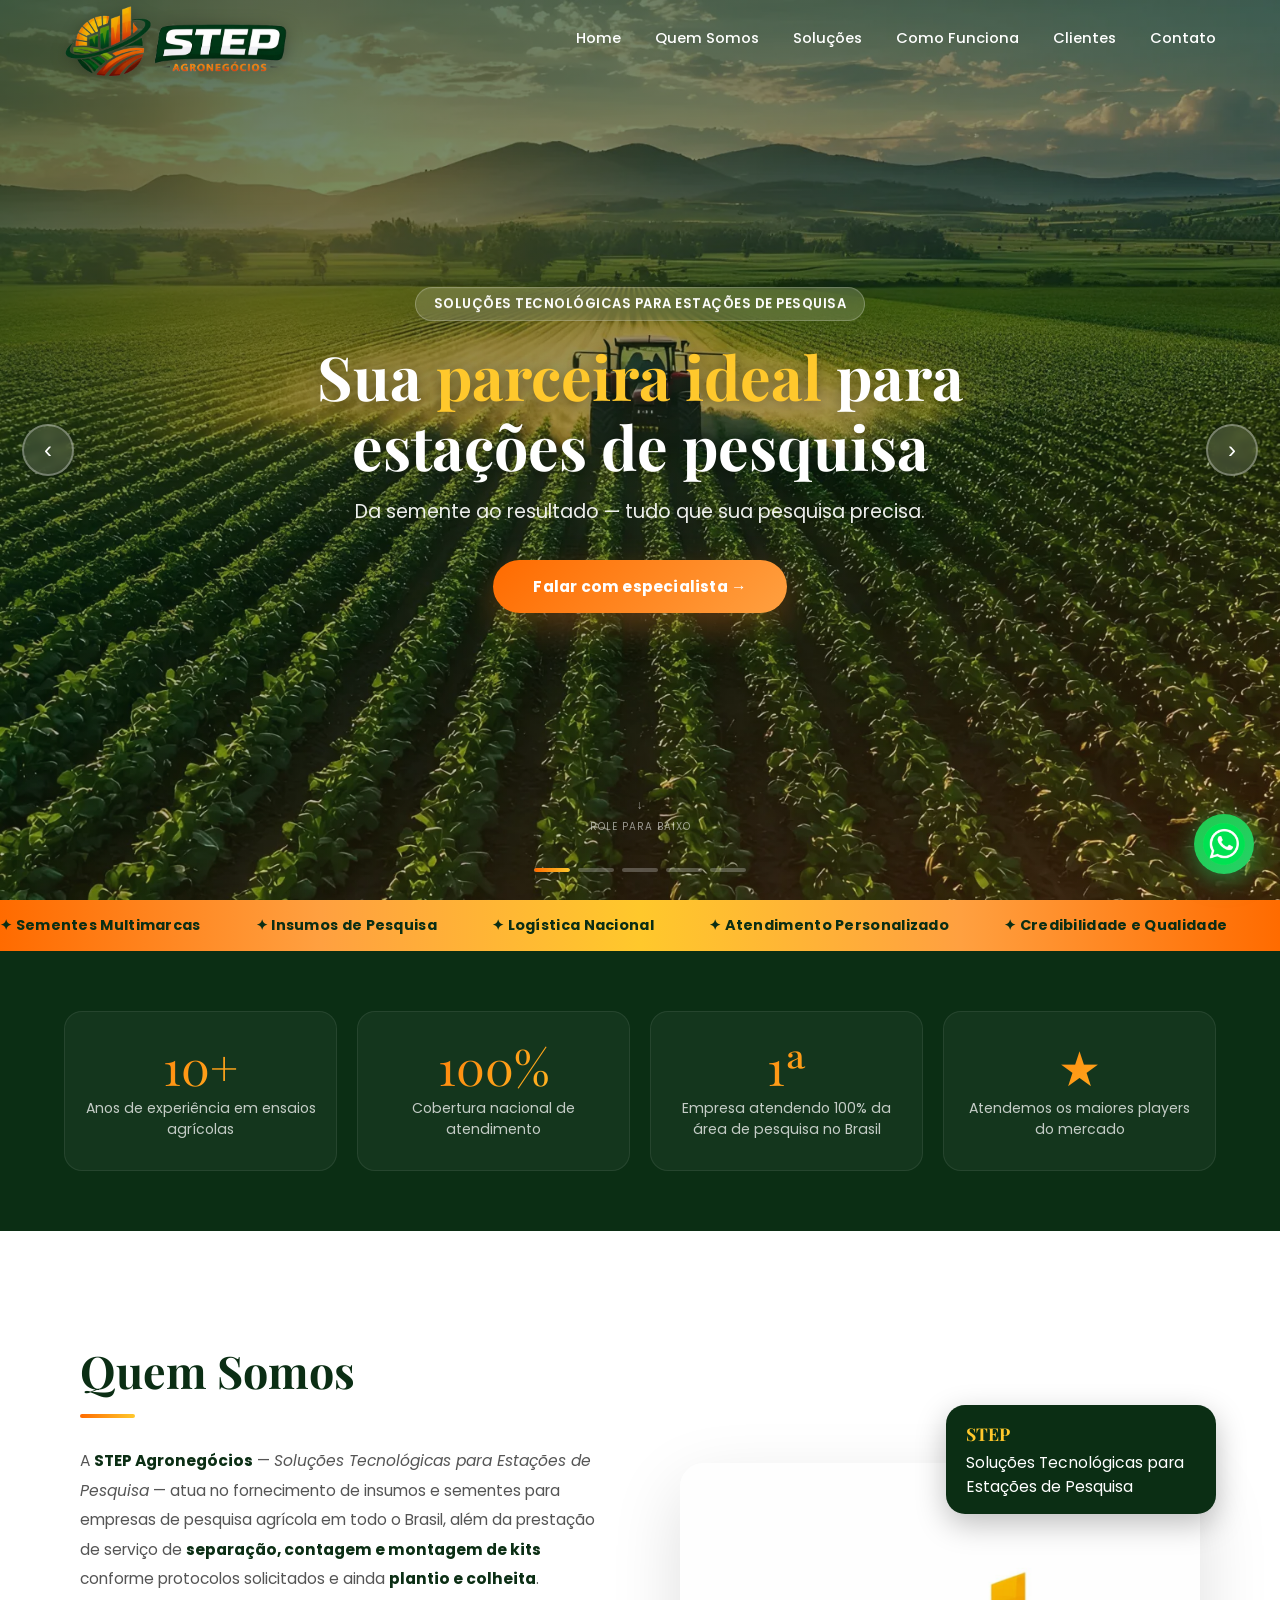
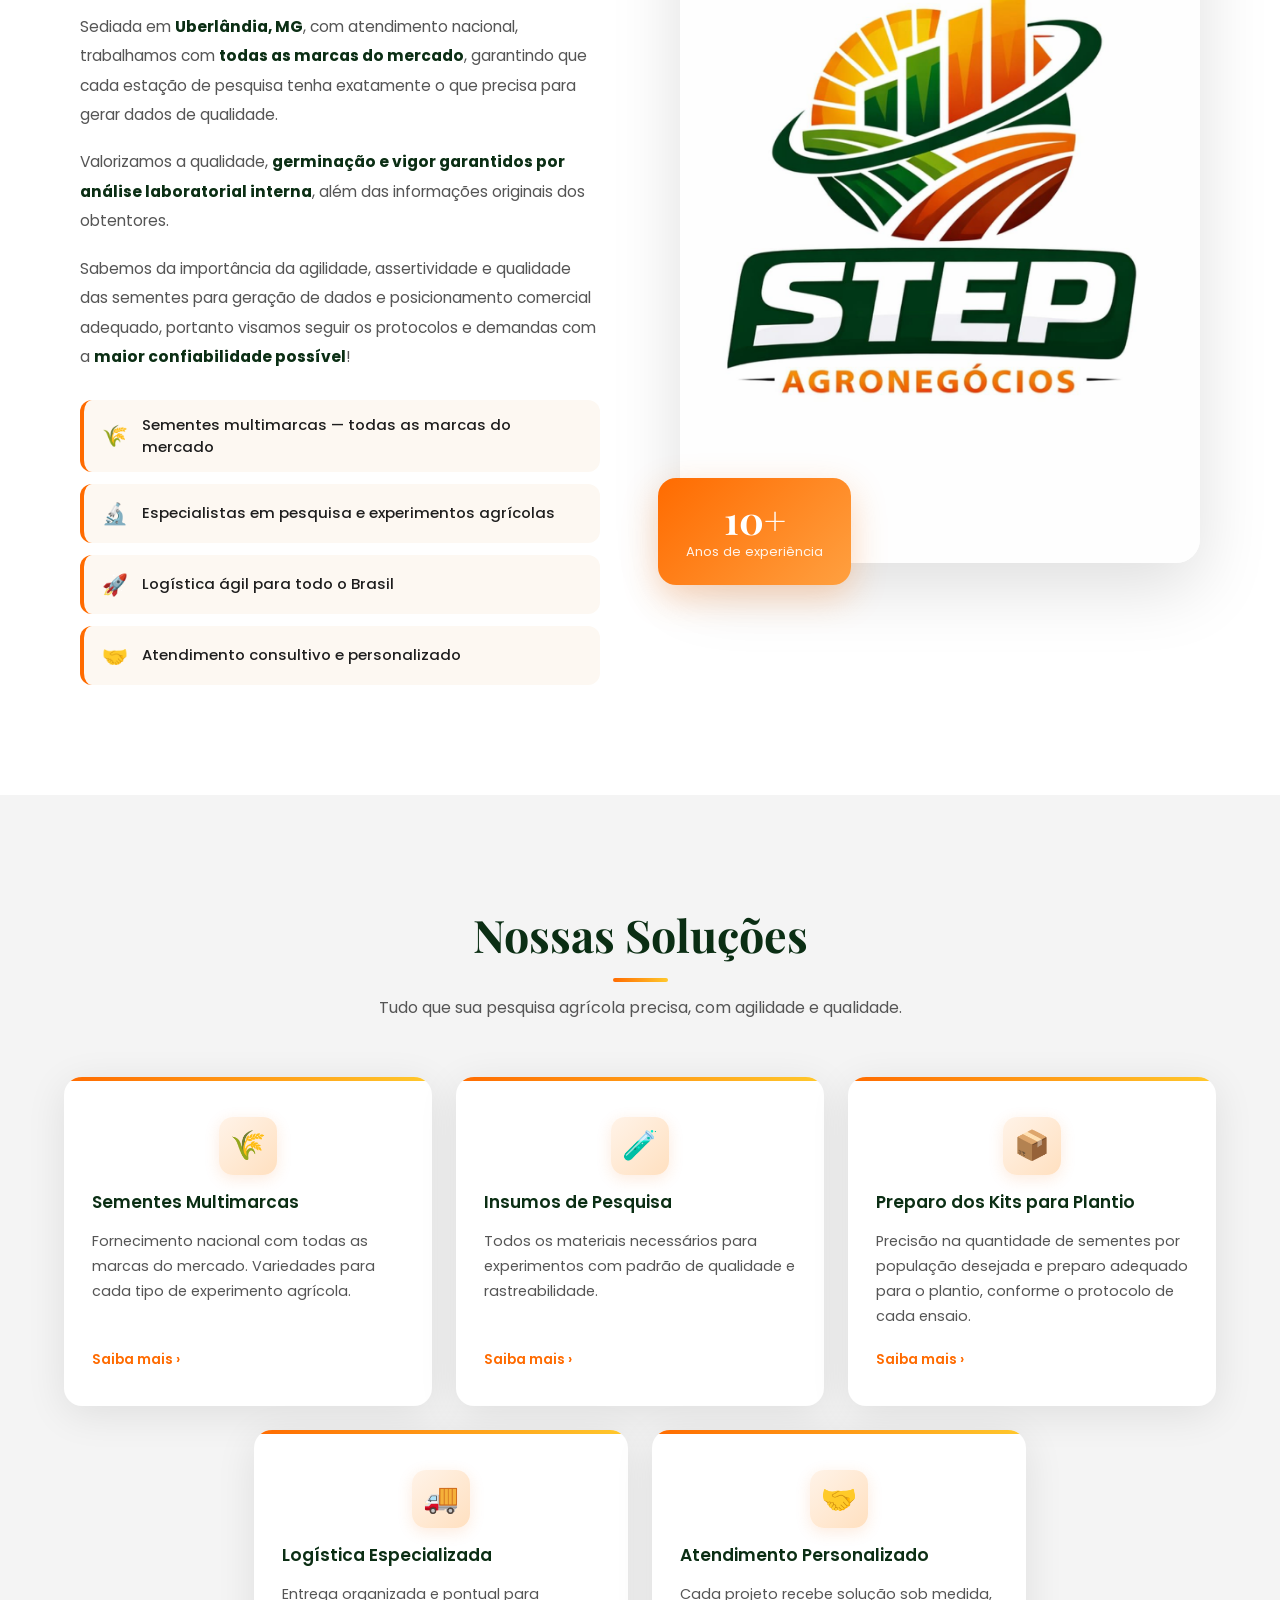
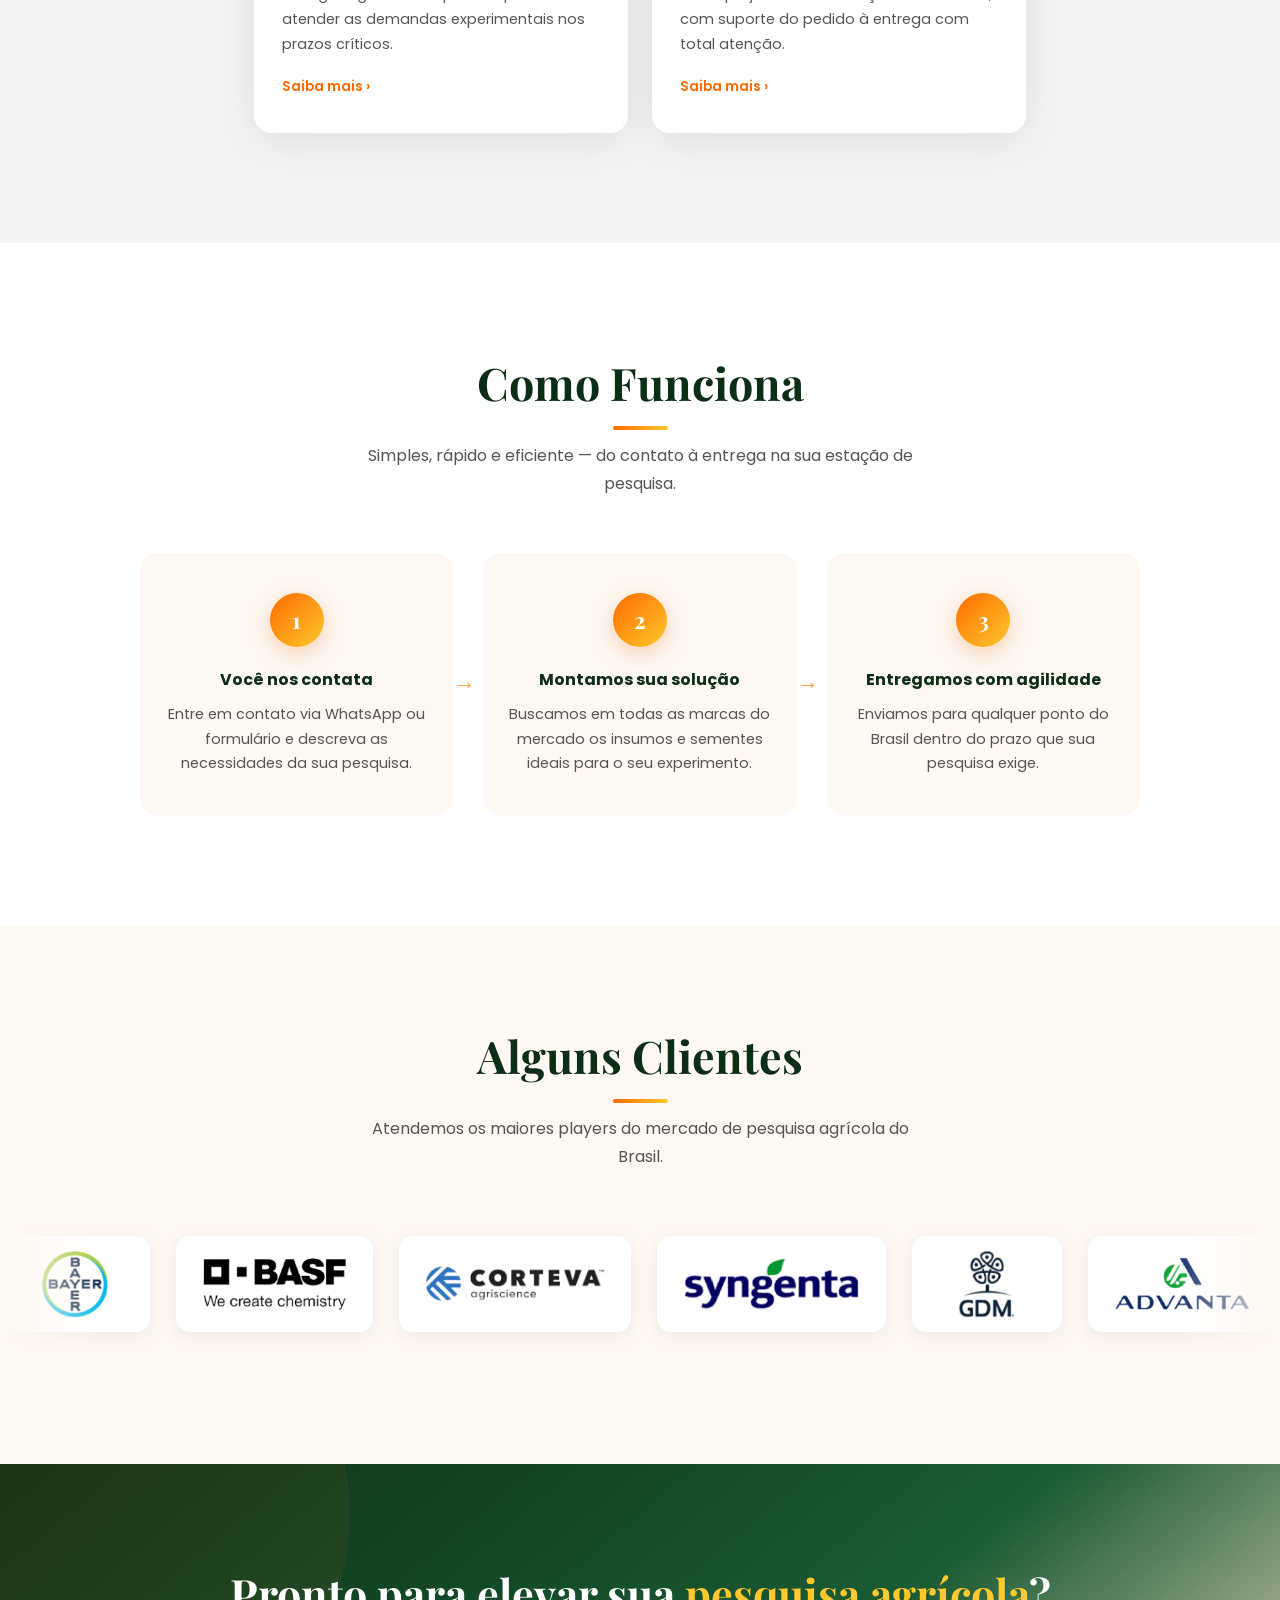
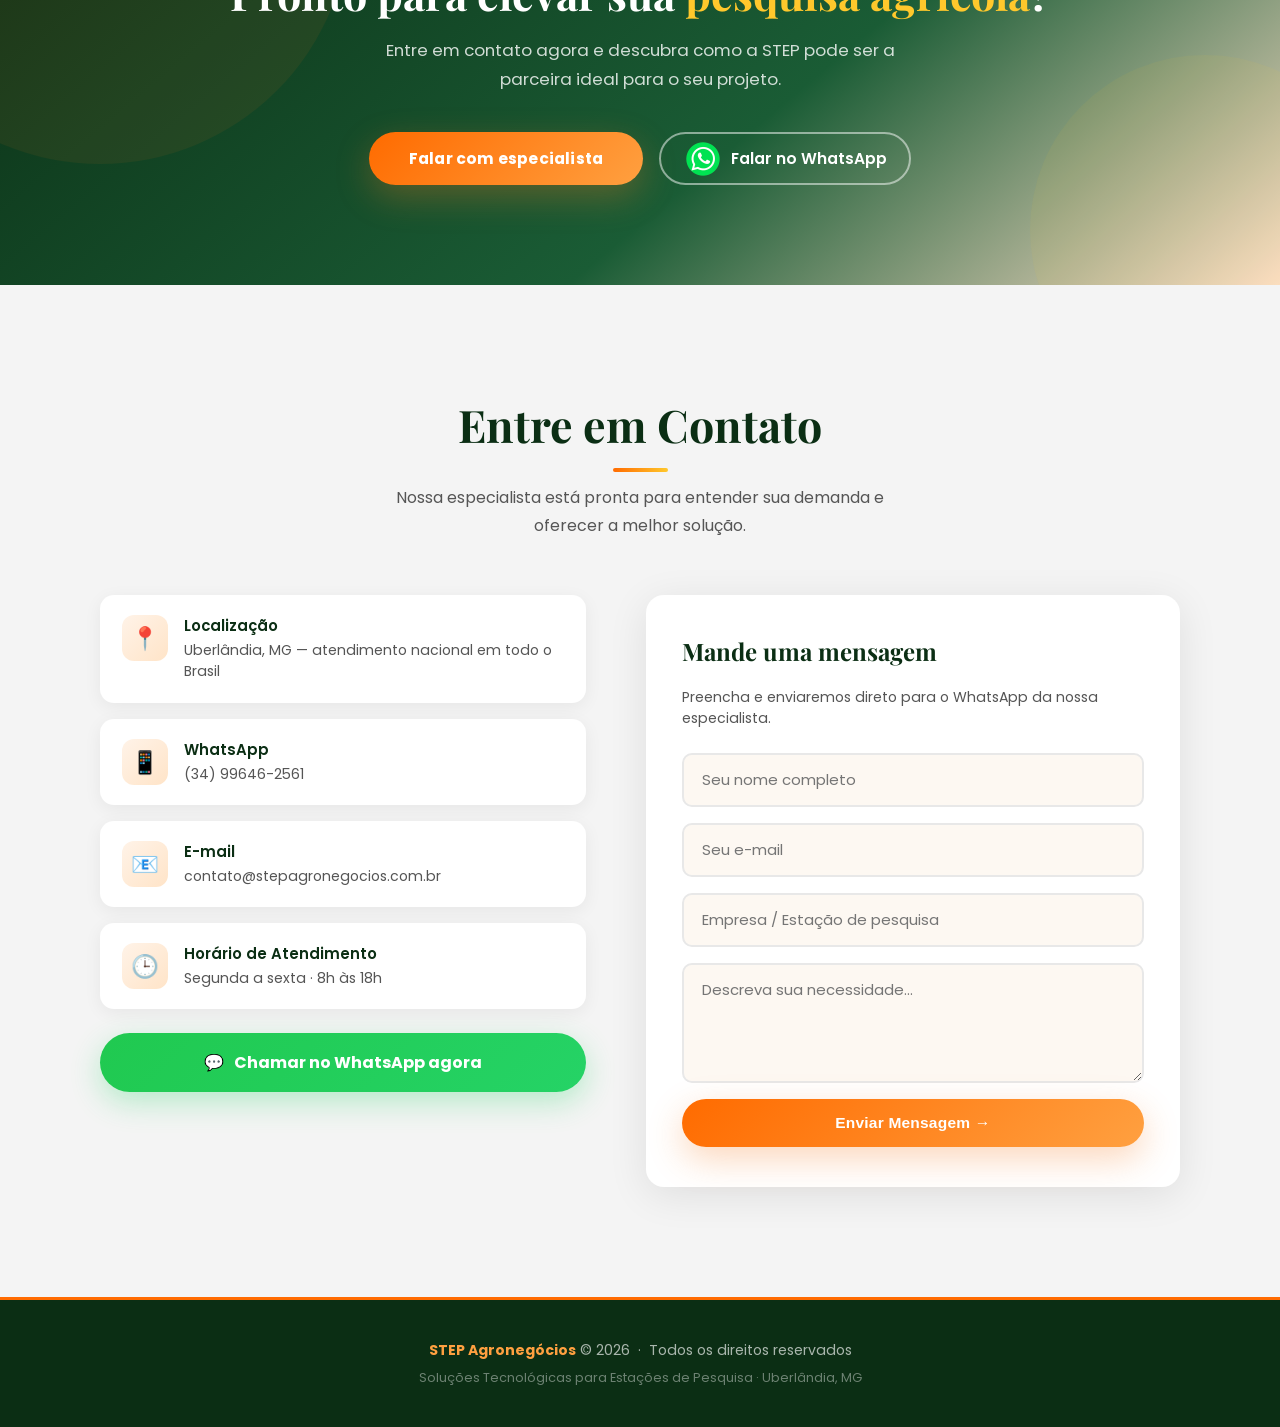
==== commit efd46dee: "Logos de clientes com fundo transparente e equilíbrio visual - Recorte justo de cada logo, removendo" ====
--- a/index.html
+++ b/index.html
@@ -980,6 +980,12 @@
       object-fit: contain;
     }
 
+    /* logos quadrados (Bayer, GDM, LG, Stoller, ABC) ganham mais altura
+       para ficarem com o mesmo peso visual dos logos largos */
+    .cliente-logo.quadrado img {
+      height: 68px;
+    }
+
     @media (prefers-reduced-motion: reduce) {
 
       .clientes-track,
@@ -1400,6 +1406,10 @@
       .cliente-logo img {
         height: 44px;
         max-width: 150px;
+      }
+
+      .cliente-logo.quadrado img {
+        height: 56px;
       }
 
       .stat-num {
@@ -1674,38 +1684,38 @@
 
     <div class="clientes-faixa reveal">
       <div class="clientes-track">
-        <div class="cliente-logo"><img src="img/clientes/bayer.webp" alt="Bayer" loading="lazy" decoding="async"></div>
+        <div class="cliente-logo quadrado"><img src="img/clientes/bayer.webp" alt="Bayer" loading="lazy" decoding="async"></div>
         <div class="cliente-logo"><img src="img/clientes/basf.webp" alt="BASF" loading="lazy" decoding="async"></div>
         <div class="cliente-logo"><img src="img/clientes/corteva.webp" alt="Corteva Agriscience" loading="lazy" decoding="async"></div>
         <div class="cliente-logo"><img src="img/clientes/syngenta.webp" alt="Syngenta" loading="lazy" decoding="async"></div>
-        <div class="cliente-logo"><img src="img/clientes/gdm.webp" alt="GDM" loading="lazy" decoding="async"></div>
+        <div class="cliente-logo quadrado"><img src="img/clientes/gdm.webp" alt="GDM" loading="lazy" decoding="async"></div>
         <div class="cliente-logo"><img src="img/clientes/advanta.webp" alt="Advanta" loading="lazy" decoding="async"></div>
         <div class="cliente-logo"><img src="img/clientes/stine.webp" alt="Stine" loading="lazy" decoding="async"></div>
-        <div class="cliente-logo"><img src="img/clientes/lg.webp" alt="LG Sementes" loading="lazy" decoding="async"></div>
+        <div class="cliente-logo quadrado"><img src="img/clientes/lg.webp" alt="LG Sementes" loading="lazy" decoding="async"></div>
         <div class="cliente-logo"><img src="img/clientes/tmg.webp" alt="TMG" loading="lazy" decoding="async"></div>
         <div class="cliente-logo"><img src="img/clientes/longping.webp" alt="Longping High-Tech" loading="lazy" decoding="async"></div>
         <div class="cliente-logo"><img src="img/clientes/shull.webp" alt="Shull" loading="lazy" decoding="async"></div>
         <div class="cliente-logo"><img src="img/clientes/latitude.webp" alt="Latitude Genética de Sementes" loading="lazy" decoding="async"></div>
         <div class="cliente-logo"><img src="img/clientes/sempre.webp" alt="Sempre Sementes" loading="lazy" decoding="async"></div>
-        <div class="cliente-logo"><img src="img/clientes/stoller.webp" alt="Stoller" loading="lazy" decoding="async"></div>
-        <div class="cliente-logo"><img src="img/clientes/fundacao-abc.webp" alt="Fundação ABC" loading="lazy" decoding="async"></div>
+        <div class="cliente-logo quadrado"><img src="img/clientes/stoller.webp" alt="Stoller" loading="lazy" decoding="async"></div>
+        <div class="cliente-logo quadrado"><img src="img/clientes/fundacao-abc.webp" alt="Fundação ABC" loading="lazy" decoding="async"></div>
         <div class="cliente-logo"><img src="img/clientes/seedcorp-ho.webp" alt="Seedcorp|HO" loading="lazy" decoding="async"></div>
         <div class="cliente-logo"><img src="img/clientes/kaiima.webp" alt="Kaiima" loading="lazy" decoding="async"></div>
-        <div class="cliente-logo"><img src="img/clientes/bayer.webp" alt="Bayer" loading="lazy" decoding="async"></div>
+        <div class="cliente-logo quadrado"><img src="img/clientes/bayer.webp" alt="Bayer" loading="lazy" decoding="async"></div>
         <div class="cliente-logo"><img src="img/clientes/basf.webp" alt="BASF" loading="lazy" decoding="async"></div>
         <div class="cliente-logo"><img src="img/clientes/corteva.webp" alt="Corteva Agriscience" loading="lazy" decoding="async"></div>
         <div class="cliente-logo"><img src="img/clientes/syngenta.webp" alt="Syngenta" loading="lazy" decoding="async"></div>
-        <div class="cliente-logo"><img src="img/clientes/gdm.webp" alt="GDM" loading="lazy" decoding="async"></div>
+        <div class="cliente-logo quadrado"><img src="img/clientes/gdm.webp" alt="GDM" loading="lazy" decoding="async"></div>
         <div class="cliente-logo"><img src="img/clientes/advanta.webp" alt="Advanta" loading="lazy" decoding="async"></div>
         <div class="cliente-logo"><img src="img/clientes/stine.webp" alt="Stine" loading="lazy" decoding="async"></div>
-        <div class="cliente-logo"><img src="img/clientes/lg.webp" alt="LG Sementes" loading="lazy" decoding="async"></div>
+        <div class="cliente-logo quadrado"><img src="img/clientes/lg.webp" alt="LG Sementes" loading="lazy" decoding="async"></div>
         <div class="cliente-logo"><img src="img/clientes/tmg.webp" alt="TMG" loading="lazy" decoding="async"></div>
         <div class="cliente-logo"><img src="img/clientes/longping.webp" alt="Longping High-Tech" loading="lazy" decoding="async"></div>
         <div class="cliente-logo"><img src="img/clientes/shull.webp" alt="Shull" loading="lazy" decoding="async"></div>
         <div class="cliente-logo"><img src="img/clientes/latitude.webp" alt="Latitude Genética de Sementes" loading="lazy" decoding="async"></div>
         <div class="cliente-logo"><img src="img/clientes/sempre.webp" alt="Sempre Sementes" loading="lazy" decoding="async"></div>
-        <div class="cliente-logo"><img src="img/clientes/stoller.webp" alt="Stoller" loading="lazy" decoding="async"></div>
-        <div class="cliente-logo"><img src="img/clientes/fundacao-abc.webp" alt="Fundação ABC" loading="lazy" decoding="async"></div>
+        <div class="cliente-logo quadrado"><img src="img/clientes/stoller.webp" alt="Stoller" loading="lazy" decoding="async"></div>
+        <div class="cliente-logo quadrado"><img src="img/clientes/fundacao-abc.webp" alt="Fundação ABC" loading="lazy" decoding="async"></div>
         <div class="cliente-logo"><img src="img/clientes/seedcorp-ho.webp" alt="Seedcorp|HO" loading="lazy" decoding="async"></div>
         <div class="cliente-logo"><img src="img/clientes/kaiima.webp" alt="Kaiima" loading="lazy" decoding="async"></div>
       </div>
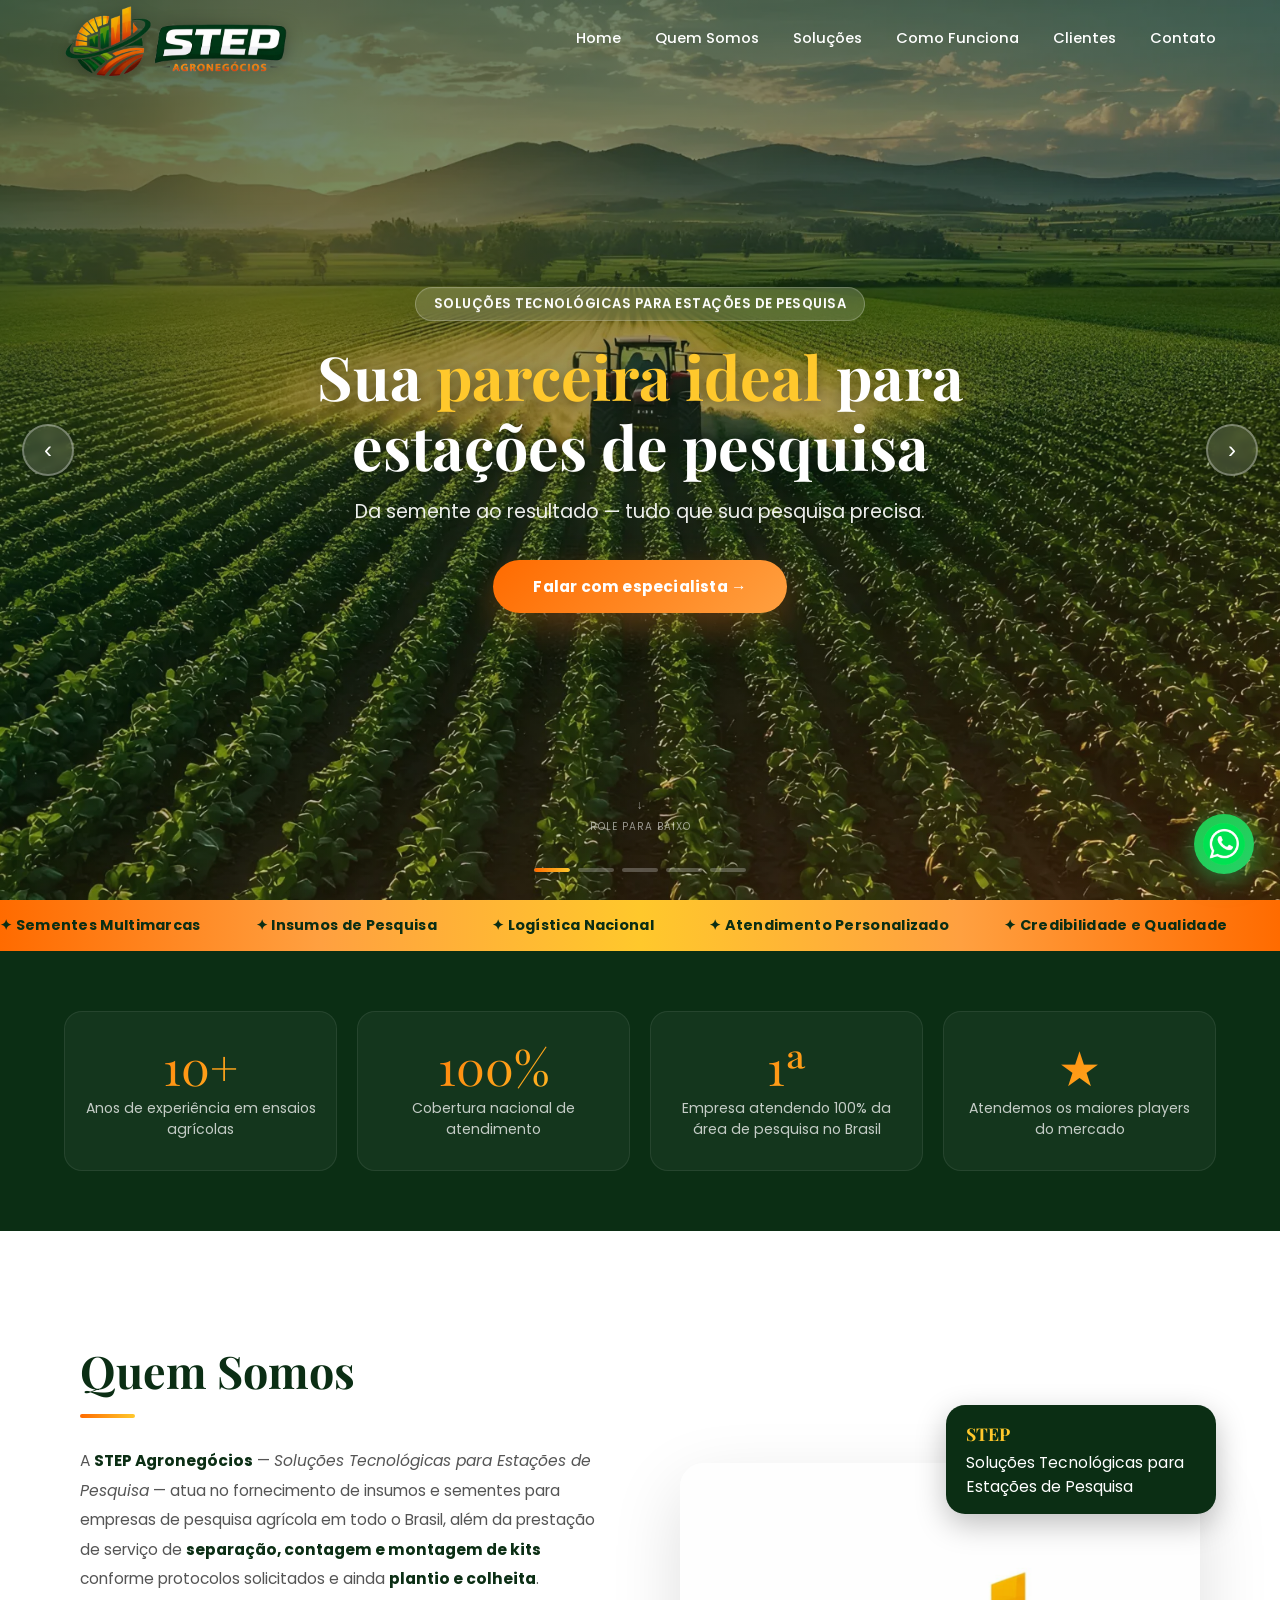
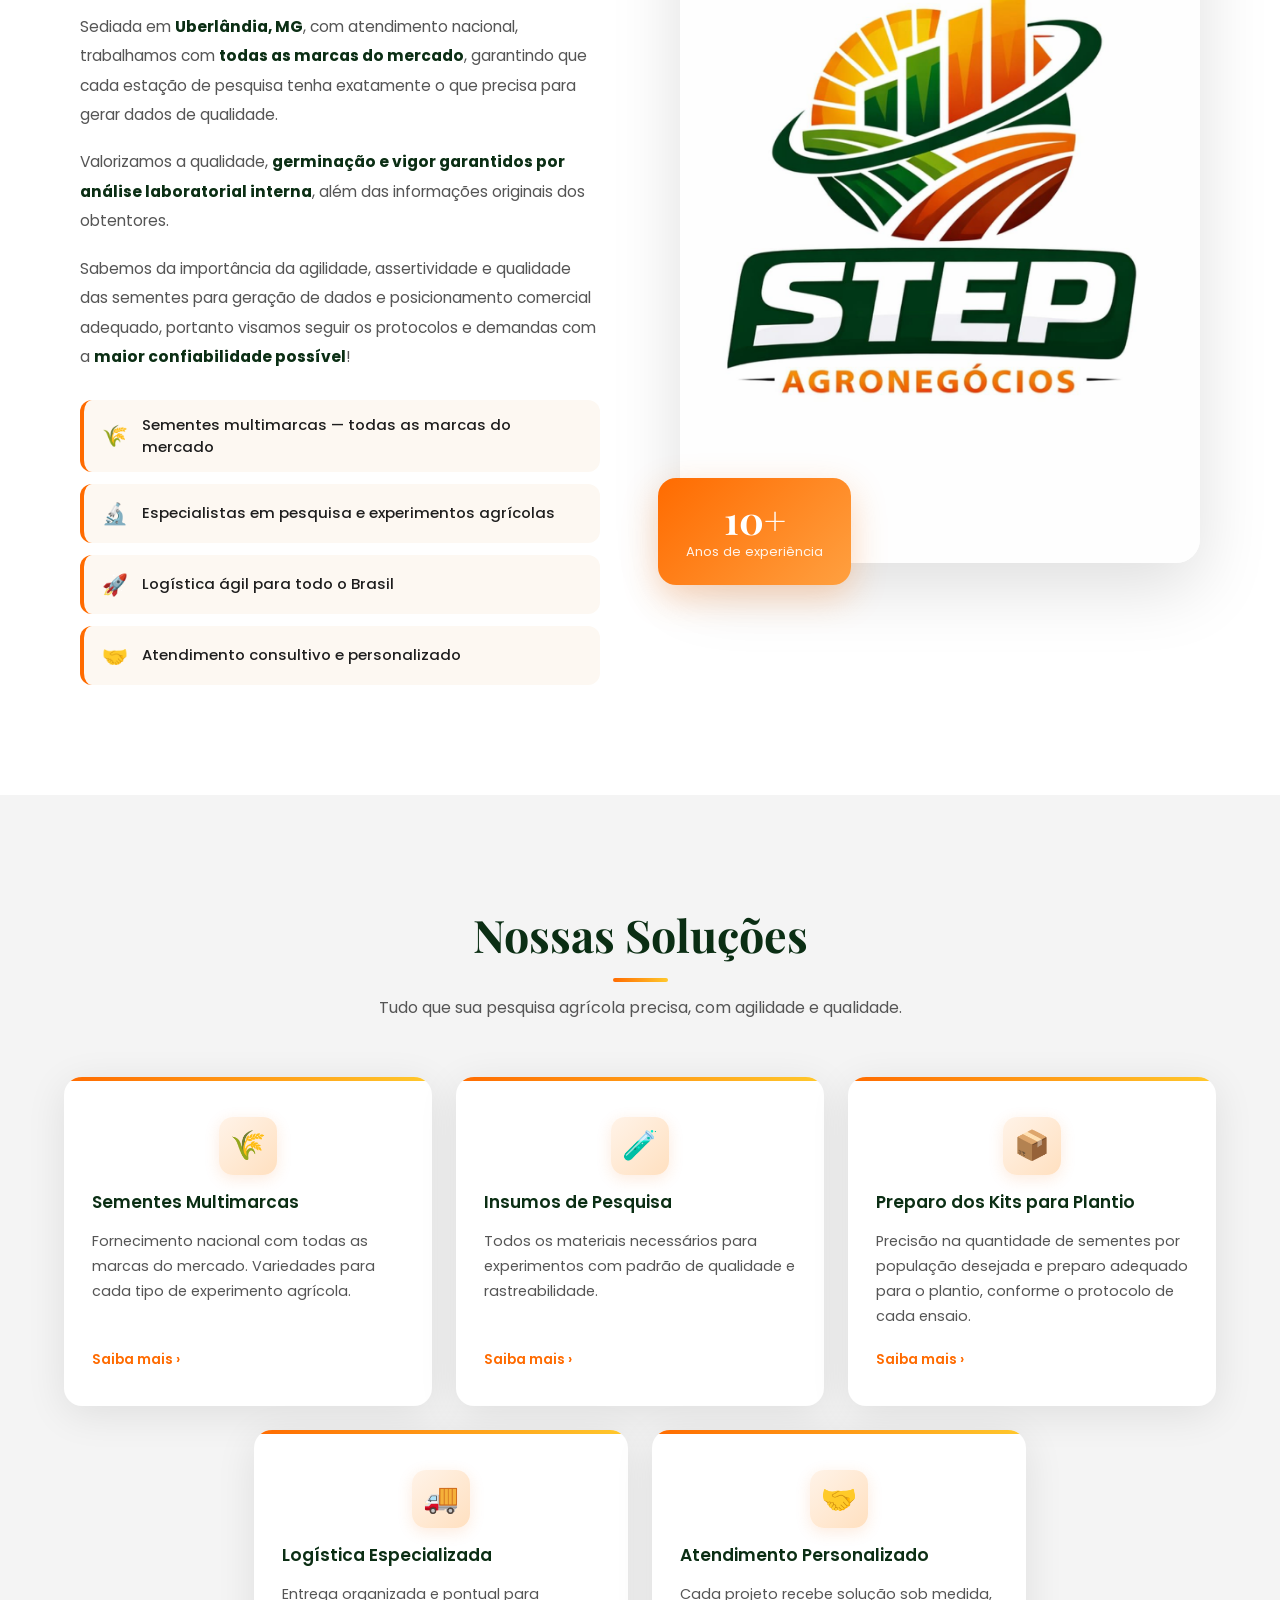
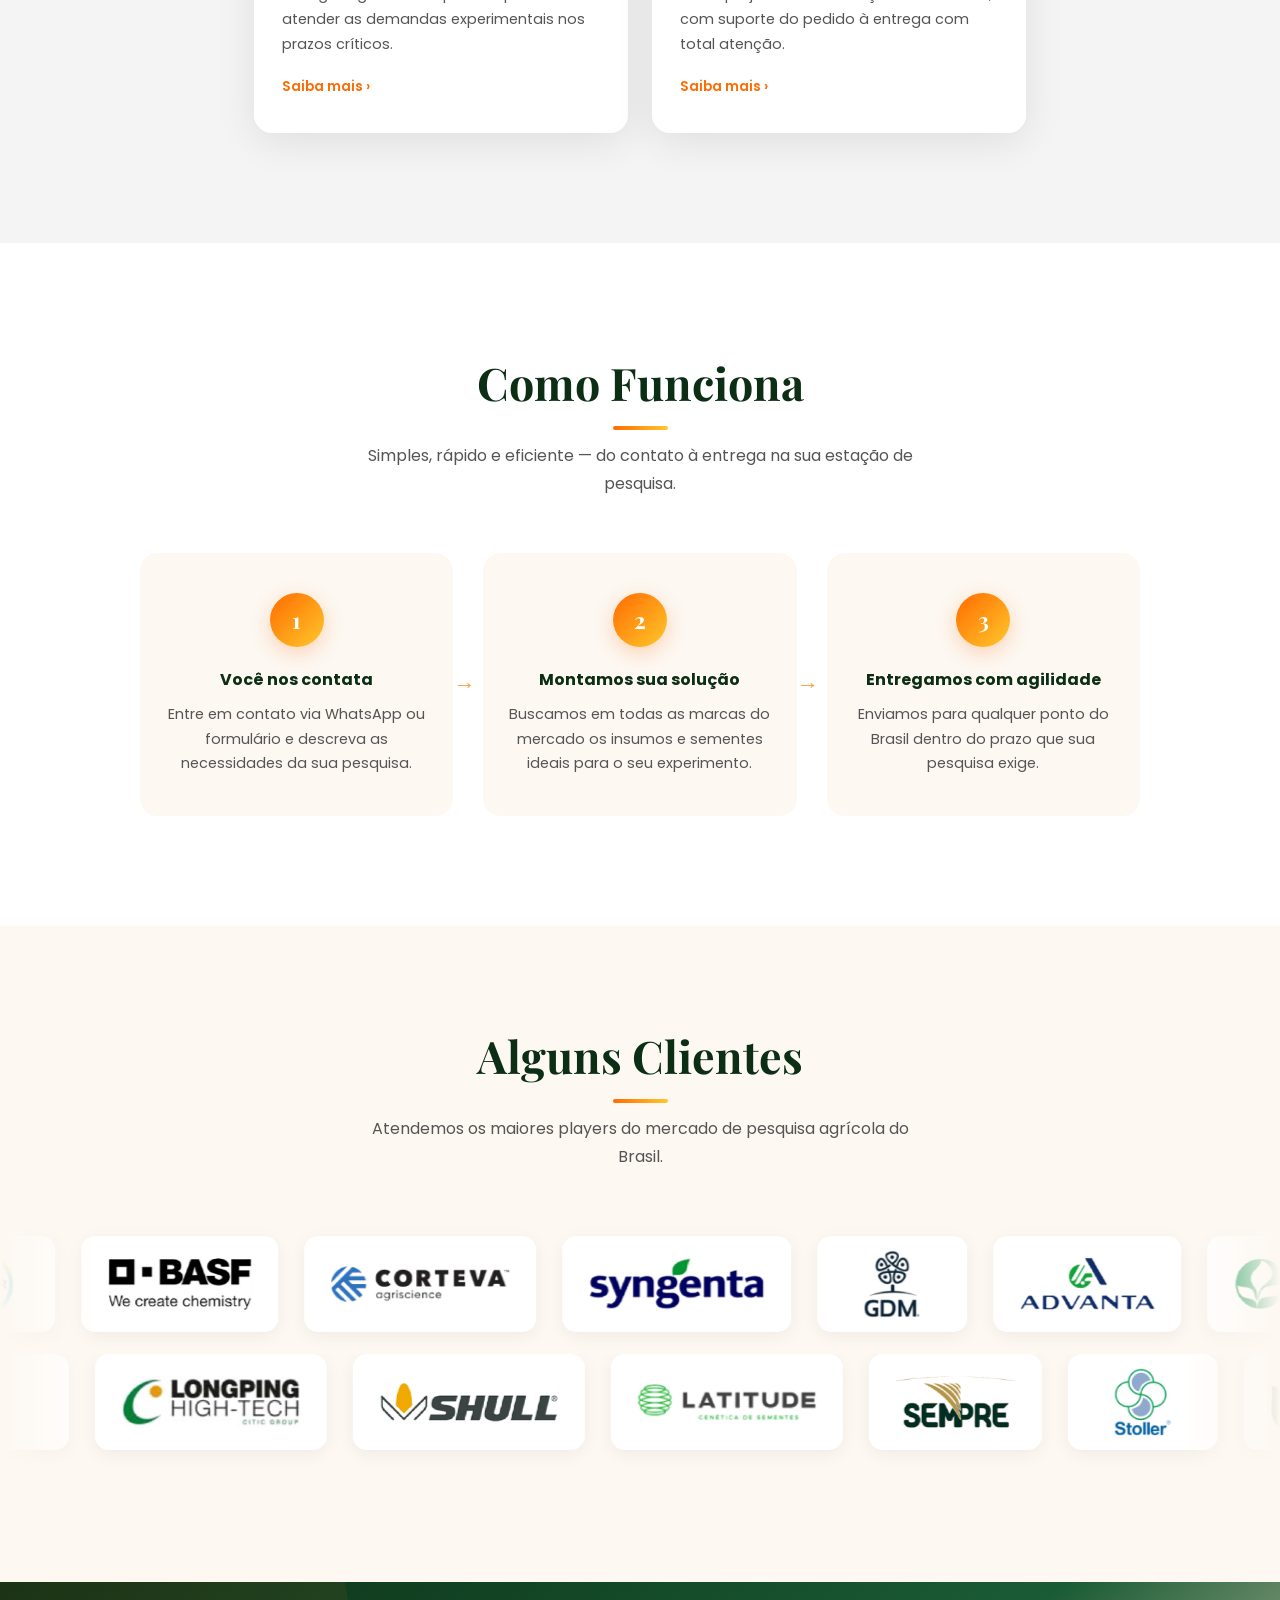
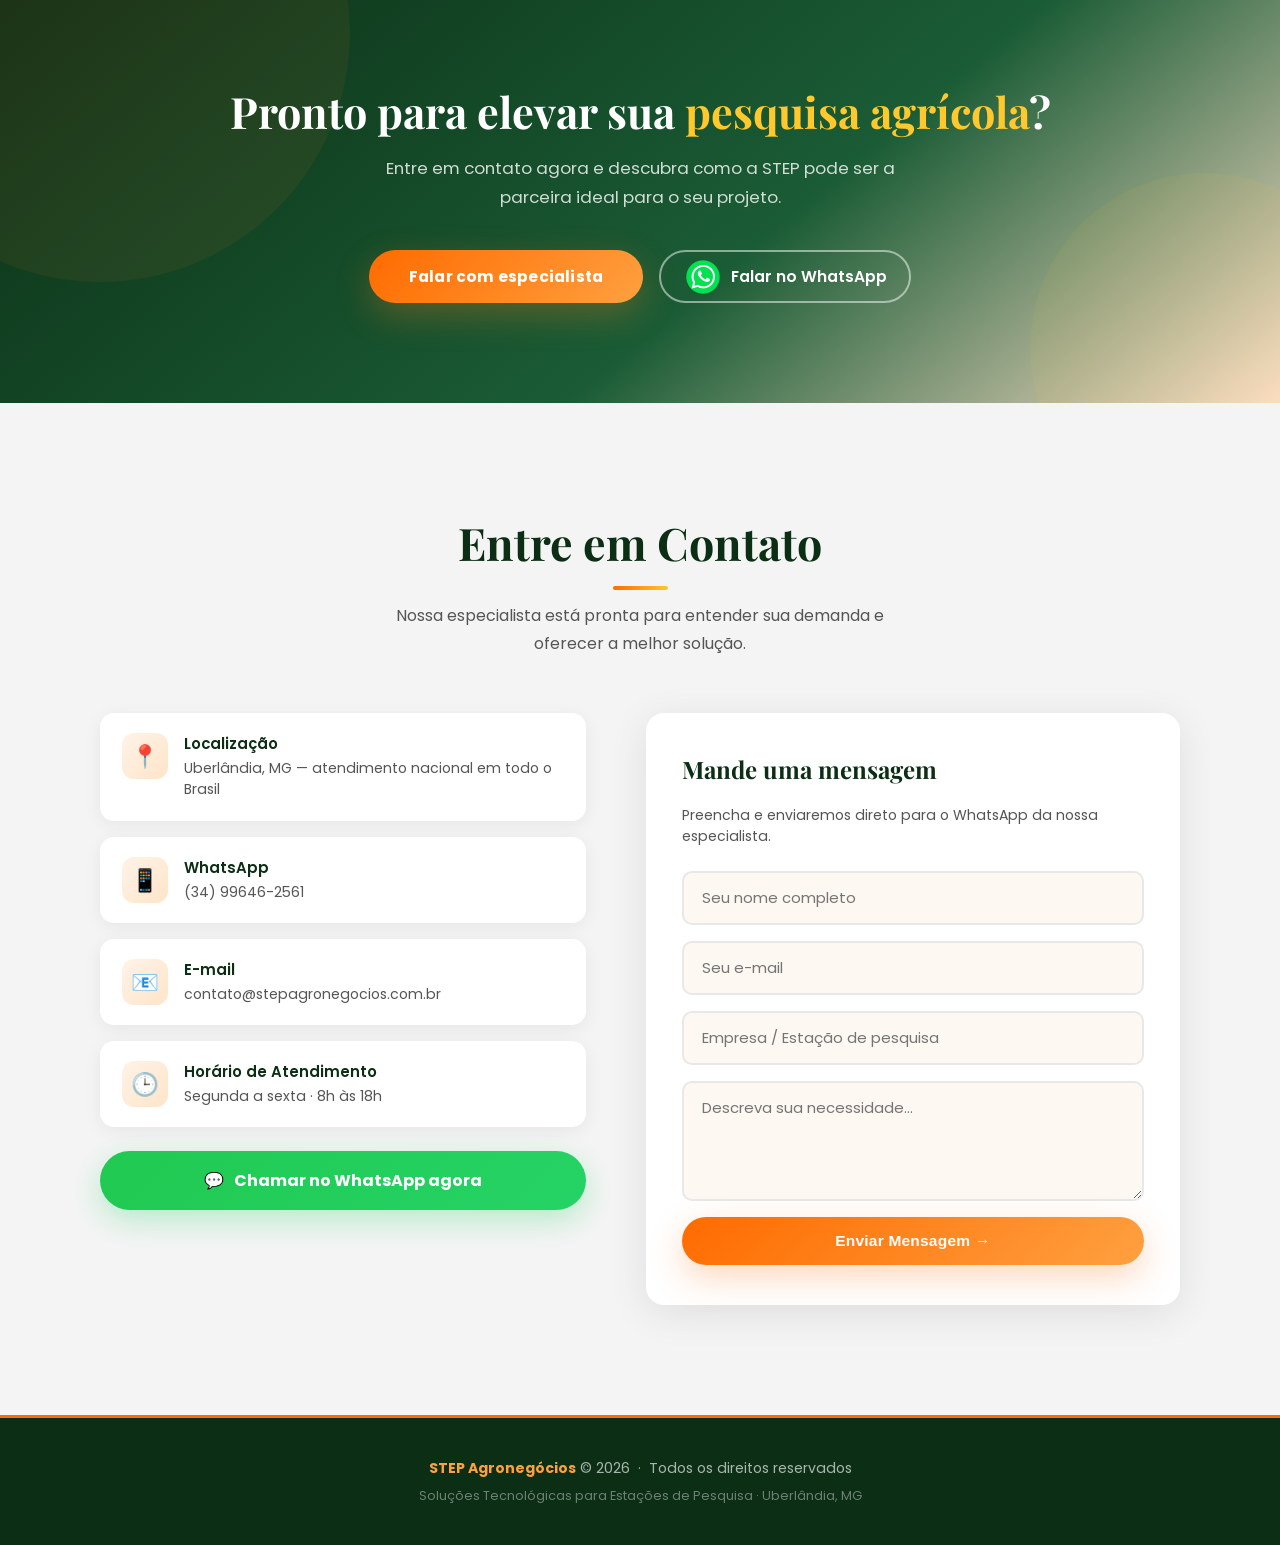
==== commit 6eef7673: "Carrossel de clientes em 2 fileiras com arraste interativo - Logos divididos em 2 fileiras girando e" ====
--- a/index.html
+++ b/index.html
@@ -940,6 +940,18 @@
       overflow: hidden;
       -webkit-mask-image: linear-gradient(90deg, transparent, #000 8%, #000 92%, transparent);
       mask-image: linear-gradient(90deg, transparent, #000 8%, #000 92%, transparent);
+      cursor: grab;
+      touch-action: pan-y;
+      user-select: none;
+      -webkit-user-select: none;
+    }
+
+    .clientes-faixa.arrastando {
+      cursor: grabbing;
+    }
+
+    .clientes-faixa+.clientes-faixa .clientes-track {
+      padding-top: 0;
     }
 
     .clientes-track {
@@ -948,11 +960,7 @@
       gap: 26px;
       width: max-content;
       padding: 10px 0 22px;
-      animation: slide-faixa 55s linear infinite;
-    }
-
-    .clientes-faixa:hover .clientes-track {
-      animation-play-state: paused;
+      will-change: transform;
     }
 
     .cliente-logo {
@@ -978,6 +986,8 @@
       width: auto;
       max-width: 180px;
       object-fit: contain;
+      pointer-events: none;
+      -webkit-user-drag: none;
     }
 
     /* logos quadrados (Bayer, GDM, LG, Stoller, ABC) ganham mais altura
@@ -988,7 +998,6 @@
 
     @media (prefers-reduced-motion: reduce) {
 
-      .clientes-track,
       .faixa-inner,
       .wpp-float,
       .scroll-hint {
@@ -1682,7 +1691,7 @@
     <span class="linha-deco reveal" style="margin-bottom:12px"></span>
     <p class="sub-secao reveal">Atendemos os maiores players do mercado de pesquisa agrícola do Brasil.</p>
 
-    <div class="clientes-faixa reveal">
+    <div class="clientes-faixa reveal" data-dir="1">
       <div class="clientes-track">
         <div class="cliente-logo quadrado"><img src="img/clientes/bayer.webp" alt="Bayer" loading="lazy" decoding="async"></div>
         <div class="cliente-logo"><img src="img/clientes/basf.webp" alt="BASF" loading="lazy" decoding="async"></div>
@@ -1693,14 +1702,6 @@
         <div class="cliente-logo"><img src="img/clientes/stine.webp" alt="Stine" loading="lazy" decoding="async"></div>
         <div class="cliente-logo quadrado"><img src="img/clientes/lg.webp" alt="LG Sementes" loading="lazy" decoding="async"></div>
         <div class="cliente-logo"><img src="img/clientes/tmg.webp" alt="TMG" loading="lazy" decoding="async"></div>
-        <div class="cliente-logo"><img src="img/clientes/longping.webp" alt="Longping High-Tech" loading="lazy" decoding="async"></div>
-        <div class="cliente-logo"><img src="img/clientes/shull.webp" alt="Shull" loading="lazy" decoding="async"></div>
-        <div class="cliente-logo"><img src="img/clientes/latitude.webp" alt="Latitude Genética de Sementes" loading="lazy" decoding="async"></div>
-        <div class="cliente-logo"><img src="img/clientes/sempre.webp" alt="Sempre Sementes" loading="lazy" decoding="async"></div>
-        <div class="cliente-logo quadrado"><img src="img/clientes/stoller.webp" alt="Stoller" loading="lazy" decoding="async"></div>
-        <div class="cliente-logo quadrado"><img src="img/clientes/fundacao-abc.webp" alt="Fundação ABC" loading="lazy" decoding="async"></div>
-        <div class="cliente-logo"><img src="img/clientes/seedcorp-ho.webp" alt="Seedcorp|HO" loading="lazy" decoding="async"></div>
-        <div class="cliente-logo"><img src="img/clientes/kaiima.webp" alt="Kaiima" loading="lazy" decoding="async"></div>
         <div class="cliente-logo quadrado"><img src="img/clientes/bayer.webp" alt="Bayer" loading="lazy" decoding="async"></div>
         <div class="cliente-logo"><img src="img/clientes/basf.webp" alt="BASF" loading="lazy" decoding="async"></div>
         <div class="cliente-logo"><img src="img/clientes/corteva.webp" alt="Corteva Agriscience" loading="lazy" decoding="async"></div>
@@ -1710,6 +1711,18 @@
         <div class="cliente-logo"><img src="img/clientes/stine.webp" alt="Stine" loading="lazy" decoding="async"></div>
         <div class="cliente-logo quadrado"><img src="img/clientes/lg.webp" alt="LG Sementes" loading="lazy" decoding="async"></div>
         <div class="cliente-logo"><img src="img/clientes/tmg.webp" alt="TMG" loading="lazy" decoding="async"></div>
+      </div>
+    </div>
+    <div class="clientes-faixa reveal" data-dir="-1">
+      <div class="clientes-track">
+        <div class="cliente-logo"><img src="img/clientes/longping.webp" alt="Longping High-Tech" loading="lazy" decoding="async"></div>
+        <div class="cliente-logo"><img src="img/clientes/shull.webp" alt="Shull" loading="lazy" decoding="async"></div>
+        <div class="cliente-logo"><img src="img/clientes/latitude.webp" alt="Latitude Genética de Sementes" loading="lazy" decoding="async"></div>
+        <div class="cliente-logo"><img src="img/clientes/sempre.webp" alt="Sempre Sementes" loading="lazy" decoding="async"></div>
+        <div class="cliente-logo quadrado"><img src="img/clientes/stoller.webp" alt="Stoller" loading="lazy" decoding="async"></div>
+        <div class="cliente-logo quadrado"><img src="img/clientes/fundacao-abc.webp" alt="Fundação ABC" loading="lazy" decoding="async"></div>
+        <div class="cliente-logo"><img src="img/clientes/seedcorp-ho.webp" alt="Seedcorp|HO" loading="lazy" decoding="async"></div>
+        <div class="cliente-logo"><img src="img/clientes/kaiima.webp" alt="Kaiima" loading="lazy" decoding="async"></div>
         <div class="cliente-logo"><img src="img/clientes/longping.webp" alt="Longping High-Tech" loading="lazy" decoding="async"></div>
         <div class="cliente-logo"><img src="img/clientes/shull.webp" alt="Shull" loading="lazy" decoding="async"></div>
         <div class="cliente-logo"><img src="img/clientes/latitude.webp" alt="Latitude Genética de Sementes" loading="lazy" decoding="async"></div>
@@ -1952,6 +1965,76 @@
 
     document.querySelectorAll('.reveal').forEach(el => obs.observe(el));
 
+    /* ── Carrossel de clientes: 2 fileiras, sentidos opostos, arraste com inércia ── */
+    document.querySelectorAll('.clientes-faixa').forEach(faixa => {
+      const track = faixa.querySelector('.clientes-track');
+      const dir = parseFloat(faixa.dataset.dir || '1');
+      const reduzMotion = window.matchMedia('(prefers-reduced-motion: reduce)').matches;
+      const VEL_BASE = reduzMotion ? 0 : dir * -42;   // px/s do giro automático
+      let x = 0, vel = VEL_BASE, periodo = 0;
+      let arrastando = false, hover = false;
+      let ultimoX = 0, ultimoT = 0, velArraste = 0;
+
+      function medir() {
+        const gap = parseFloat(getComputedStyle(track).columnGap) || 0;
+        periodo = (track.scrollWidth + gap) / 2;
+      }
+      medir();
+      window.addEventListener('resize', medir);
+      window.addEventListener('load', medir);
+
+      faixa.addEventListener('pointerdown', e => {
+        arrastando = true;
+        velArraste = 0;
+        ultimoX = e.clientX;
+        ultimoT = performance.now();
+        faixa.classList.add('arrastando');
+        faixa.setPointerCapture(e.pointerId);
+      });
+
+      faixa.addEventListener('pointermove', e => {
+        if (!arrastando) return;
+        const agora = performance.now();
+        const dx = e.clientX - ultimoX;
+        const dt = Math.max(1, agora - ultimoT);
+        x += dx;
+        velArraste = velArraste * 0.75 + (dx / dt * 1000) * 0.25;
+        ultimoX = e.clientX;
+        ultimoT = agora;
+      });
+
+      function soltar() {
+        if (!arrastando) return;
+        arrastando = false;
+        faixa.classList.remove('arrastando');
+        // lança com a velocidade do gesto (inércia), limitada para ficar elegante
+        vel = Math.max(-2200, Math.min(2200, velArraste));
+      }
+      faixa.addEventListener('pointerup', soltar);
+      faixa.addEventListener('pointercancel', soltar);
+
+      faixa.addEventListener('mouseenter', () => hover = true);
+      faixa.addEventListener('mouseleave', () => hover = false);
+
+      let anterior = performance.now();
+      function quadro(agora) {
+        const dt = Math.min(50, agora - anterior);
+        anterior = agora;
+        if (!arrastando) {
+          const alvo = hover ? 0 : VEL_BASE;
+          // desaceleração suave da inércia até voltar ao giro automático
+          vel = alvo + (vel - alvo) * Math.exp(-dt / 800);
+          x += vel * dt / 1000;
+        }
+        if (periodo > 0) {
+          x = ((x % periodo) - periodo) % periodo;   // loop infinito nos 2 sentidos
+        }
+        track.style.transform = `translate3d(${x}px,0,0)`;
+        requestAnimationFrame(quadro);
+      }
+      requestAnimationFrame(quadro);
+    });
+
     /* ── Formulário → WhatsApp ── */
     function enviarForm(e) {
       e.preventDefault();
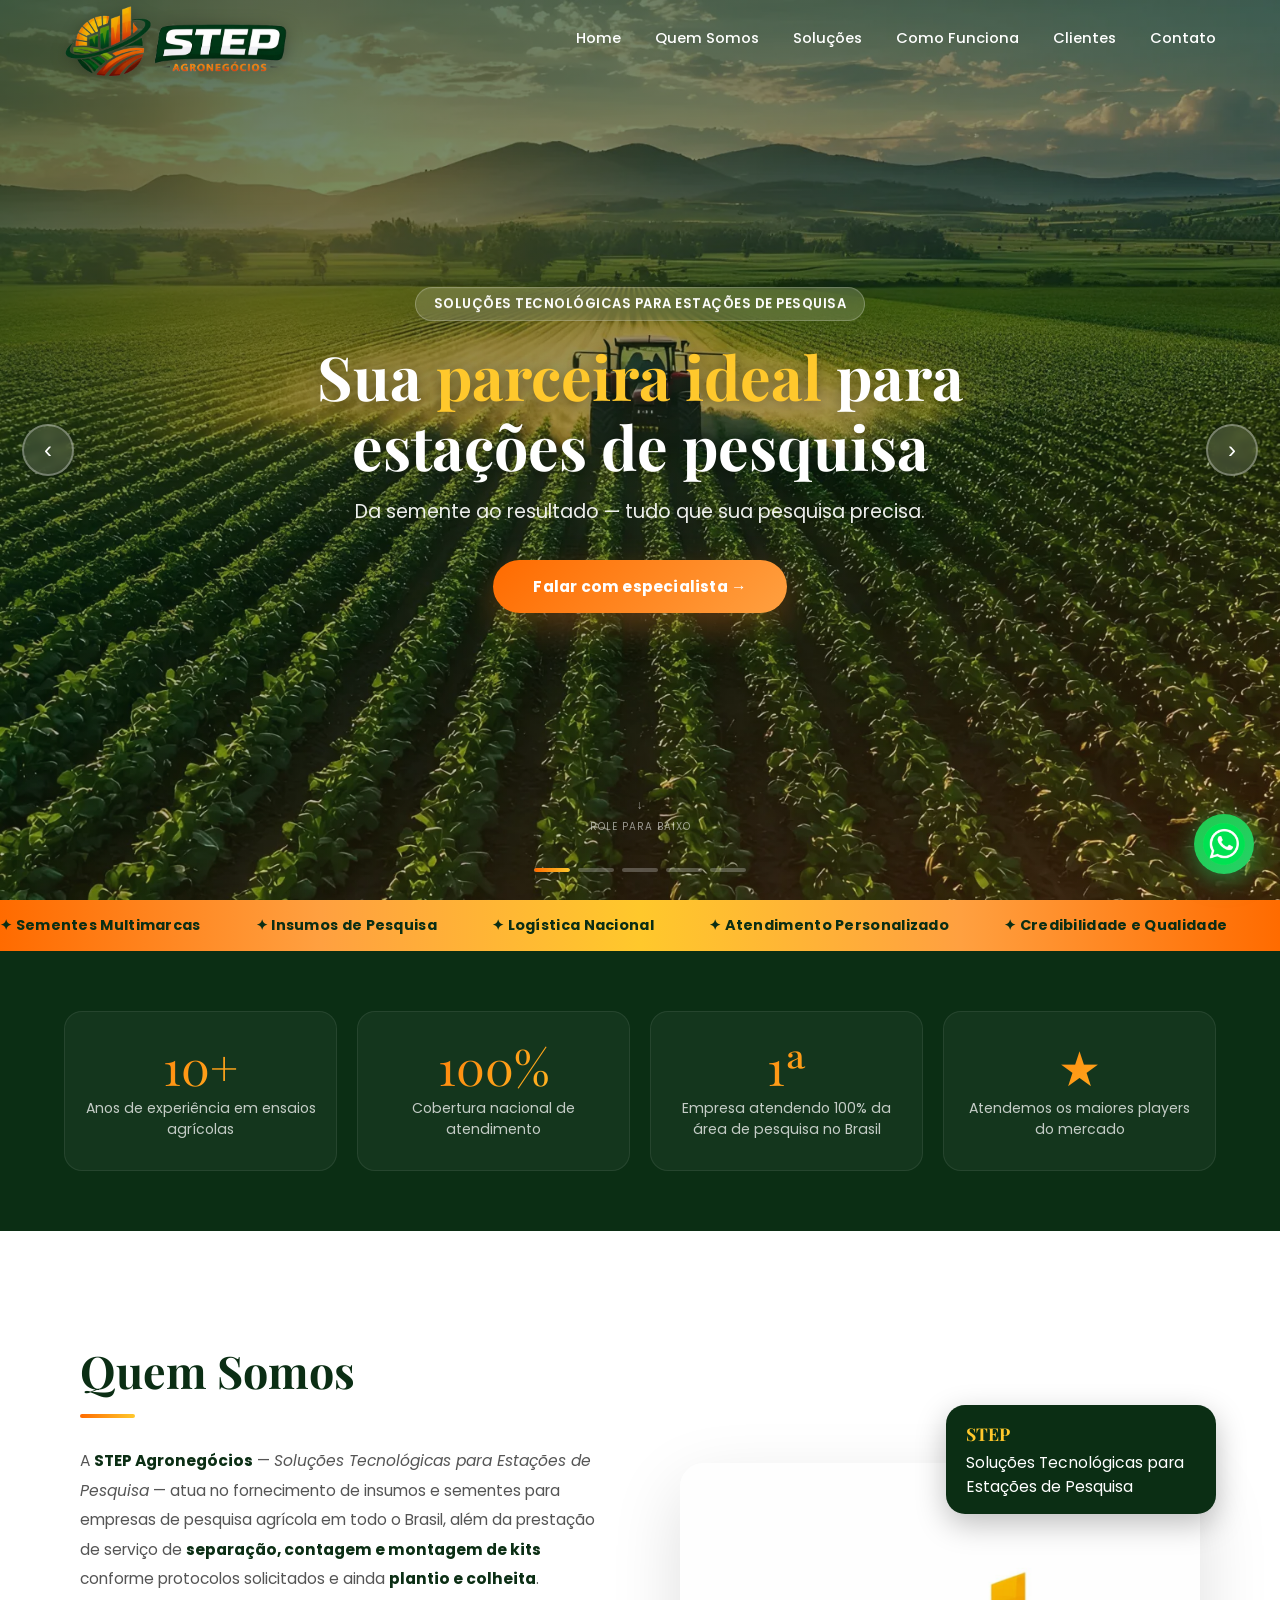
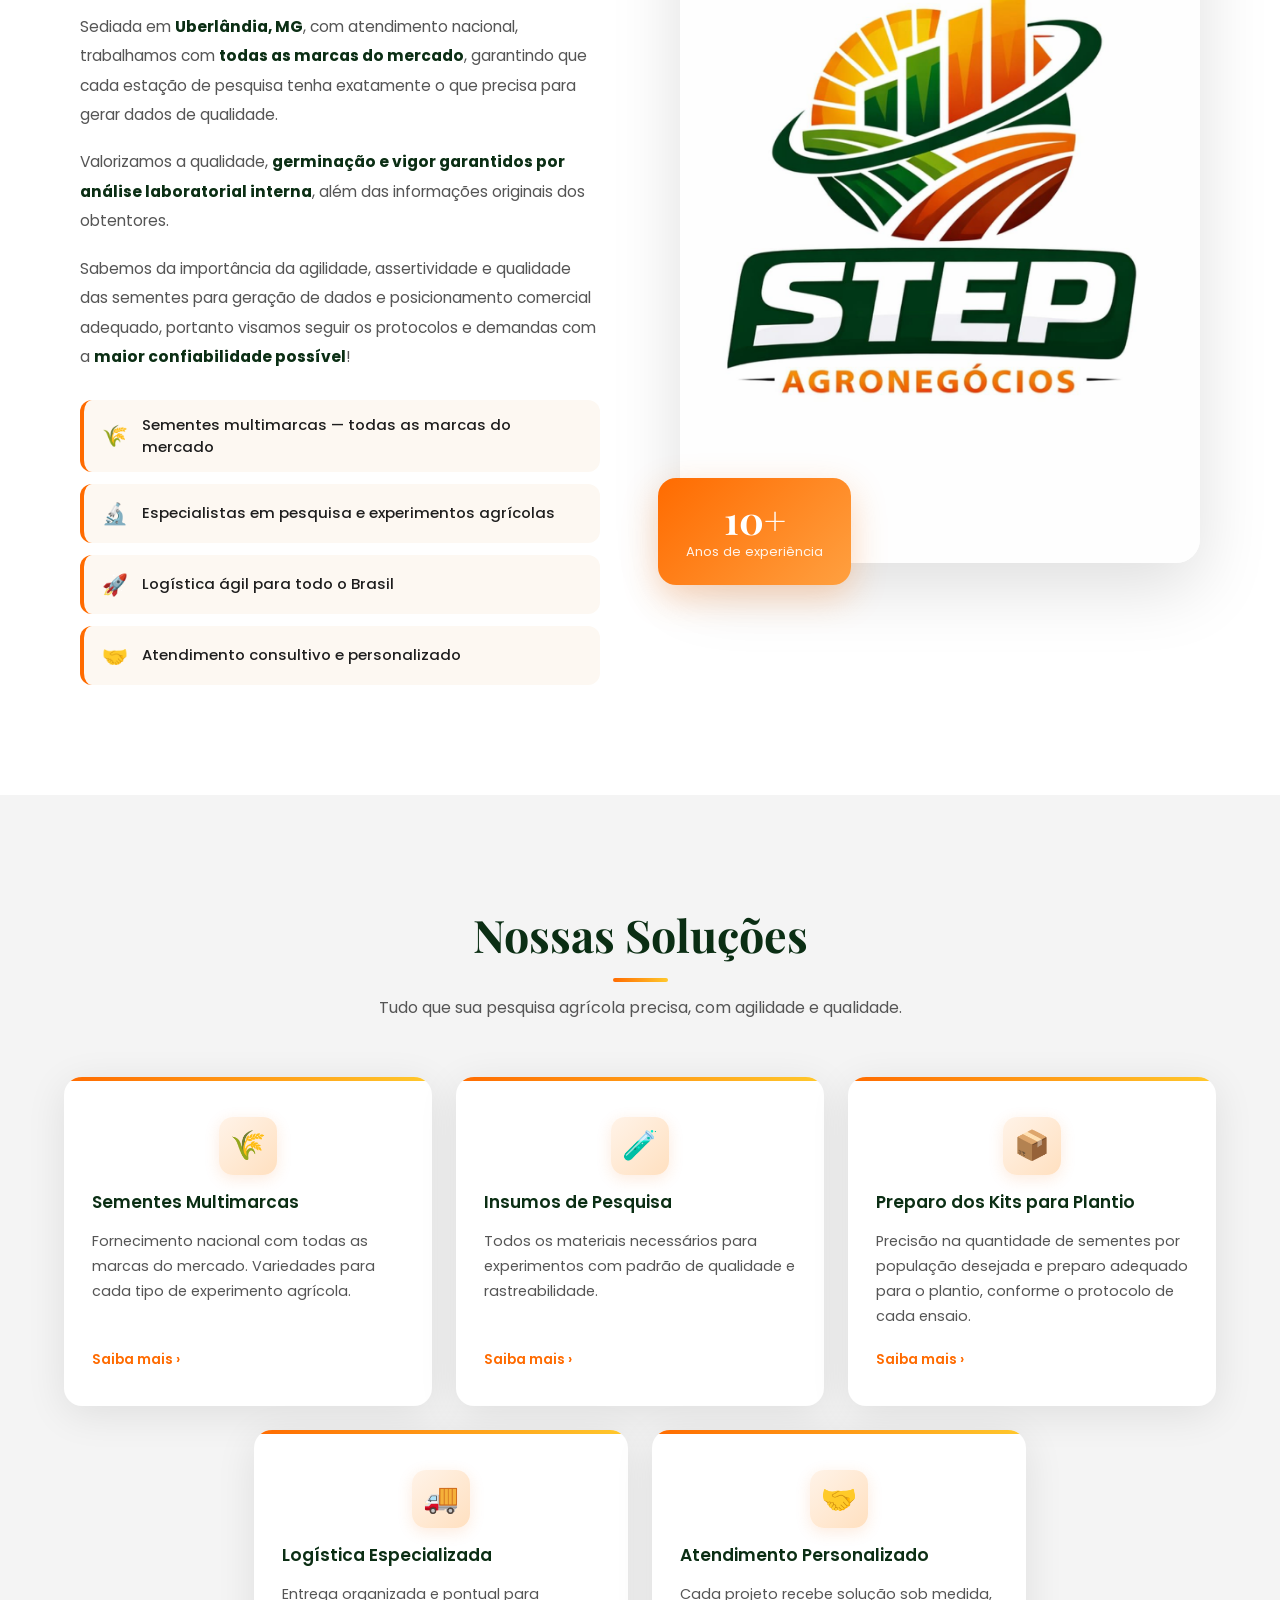
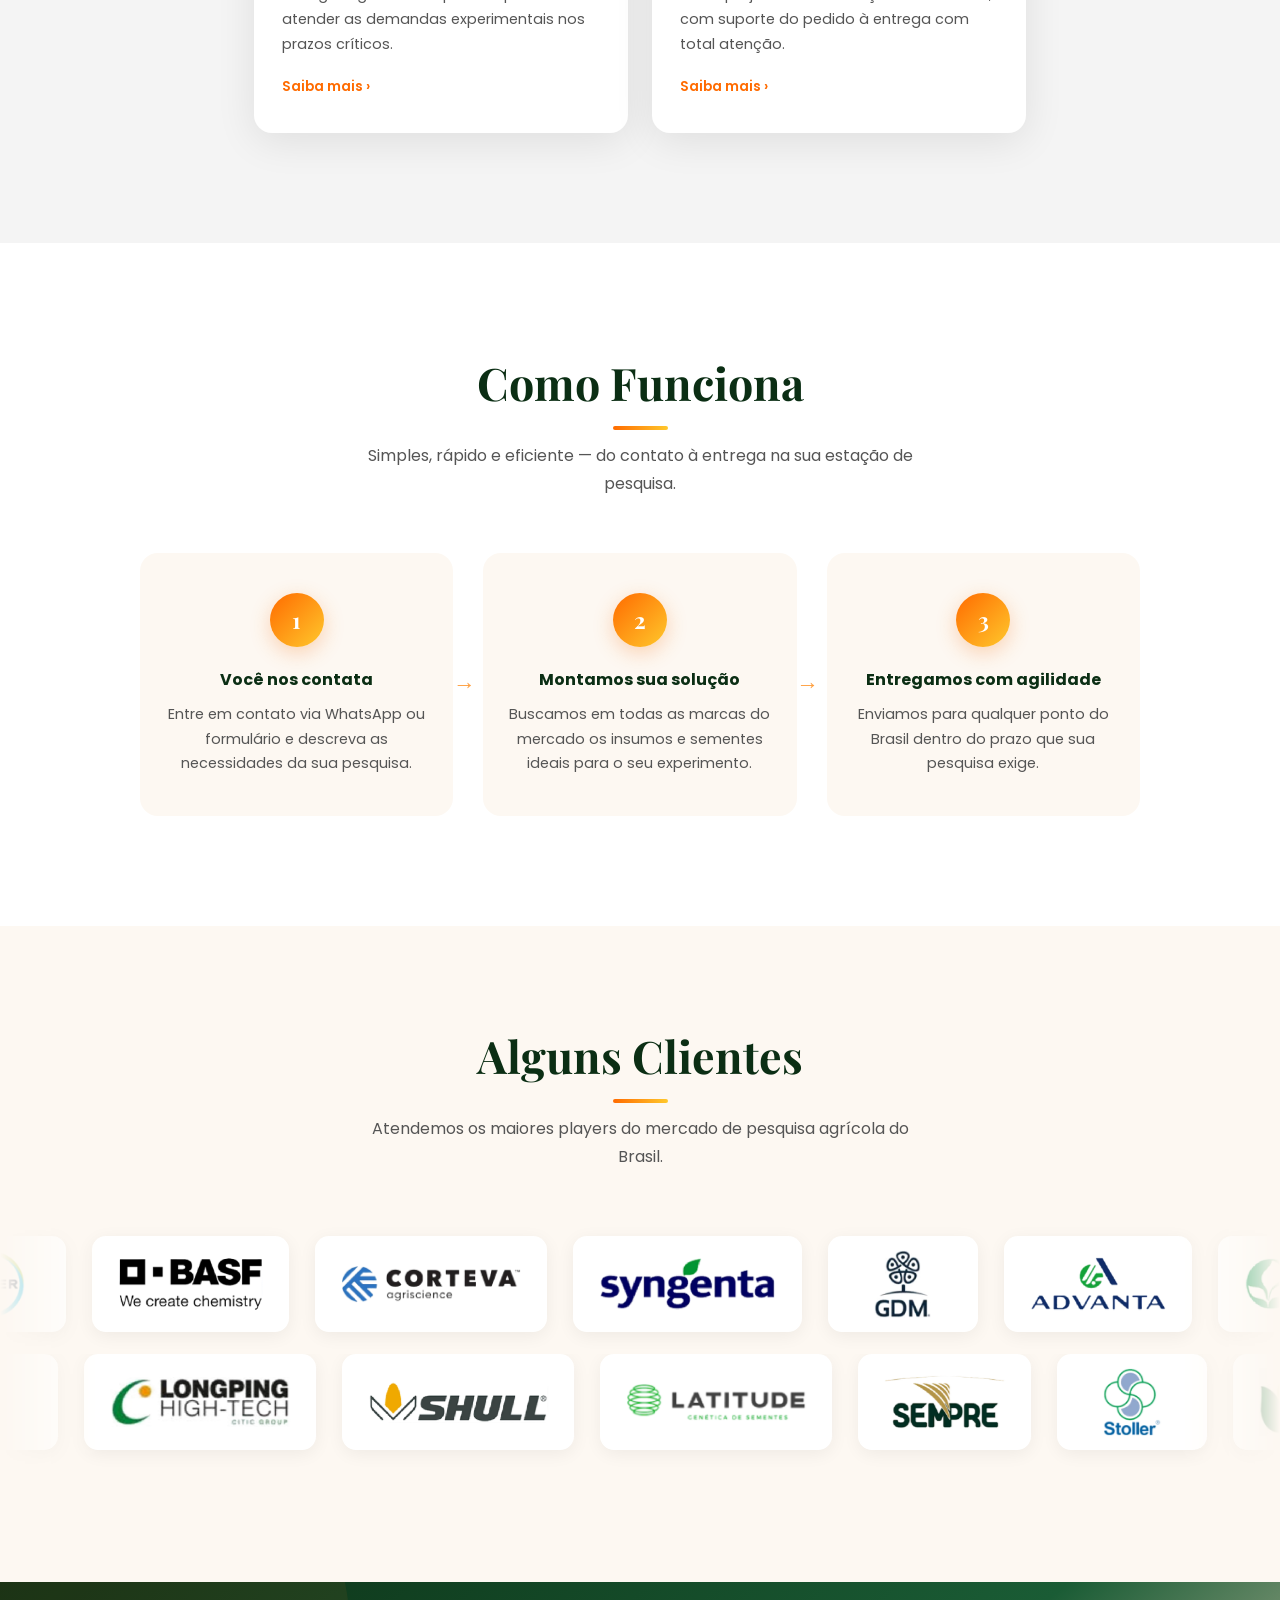
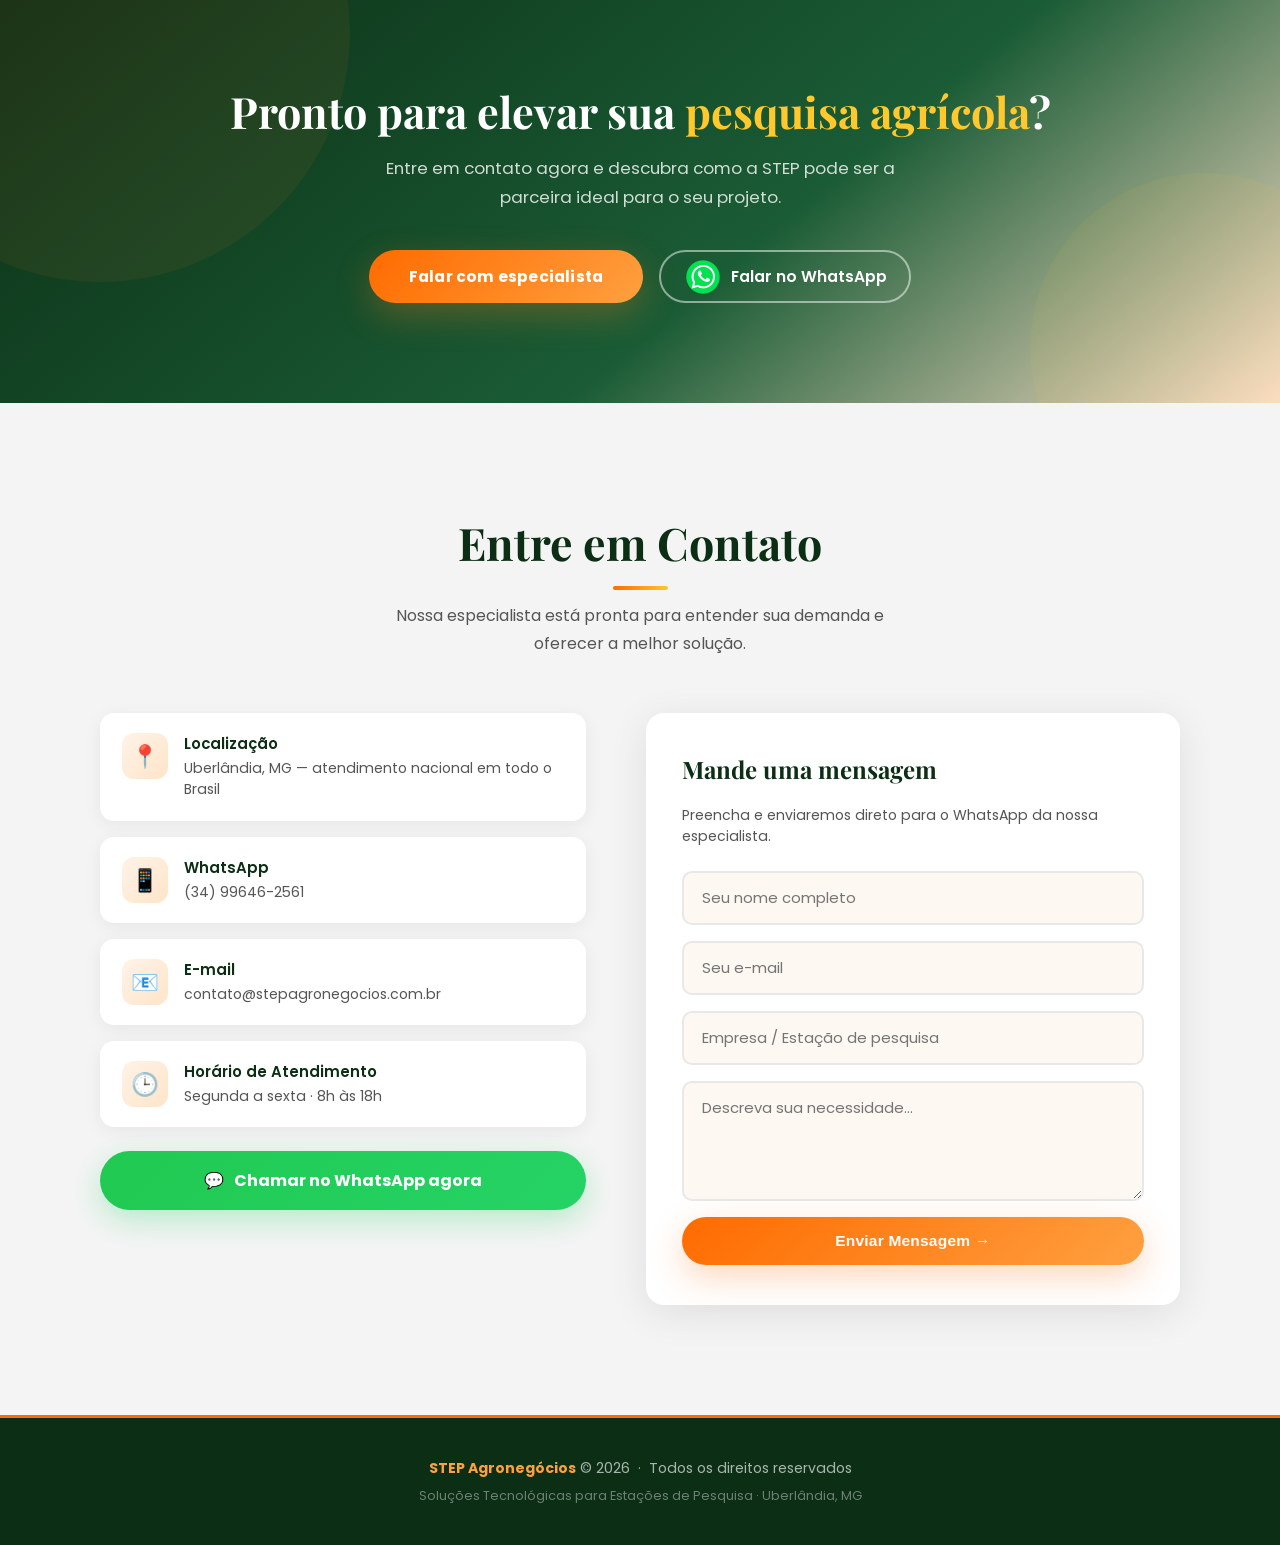
==== commit fd2a0811: "Corrige estouro lateral da seção de contato no celular Com a fonte do sistema ampliada (Android), o " ====
--- a/index.html
+++ b/index.html
@@ -1137,6 +1137,21 @@
       box-shadow: 0 4px 18px rgba(0, 0, 0, .06);
       transition: transform var(--t), box-shadow var(--t);
       cursor: default;
+    }
+
+    /* a coluna de texto pode encolher — impede que e-mail/textos longos
+       alarguem o cartão e estourem a tela no celular */
+    .contato-item>div:last-child {
+      flex: 1;
+      min-width: 0;
+    }
+
+    .contato-item p {
+      overflow-wrap: anywhere;
+    }
+
+    .contato-wrap>* {
+      min-width: 0;
     }
 
     .contato-item:hover {
@@ -1779,7 +1794,7 @@
           <div class="contato-icon">📧</div>
           <div>
             <h4>E-mail</h4>
-            <p>contato@stepagronegocios.com.br</p>
+            <p>contato@<wbr>stepagronegocios.com.br</p>
           </div>
         </div>
         <div class="contato-item">
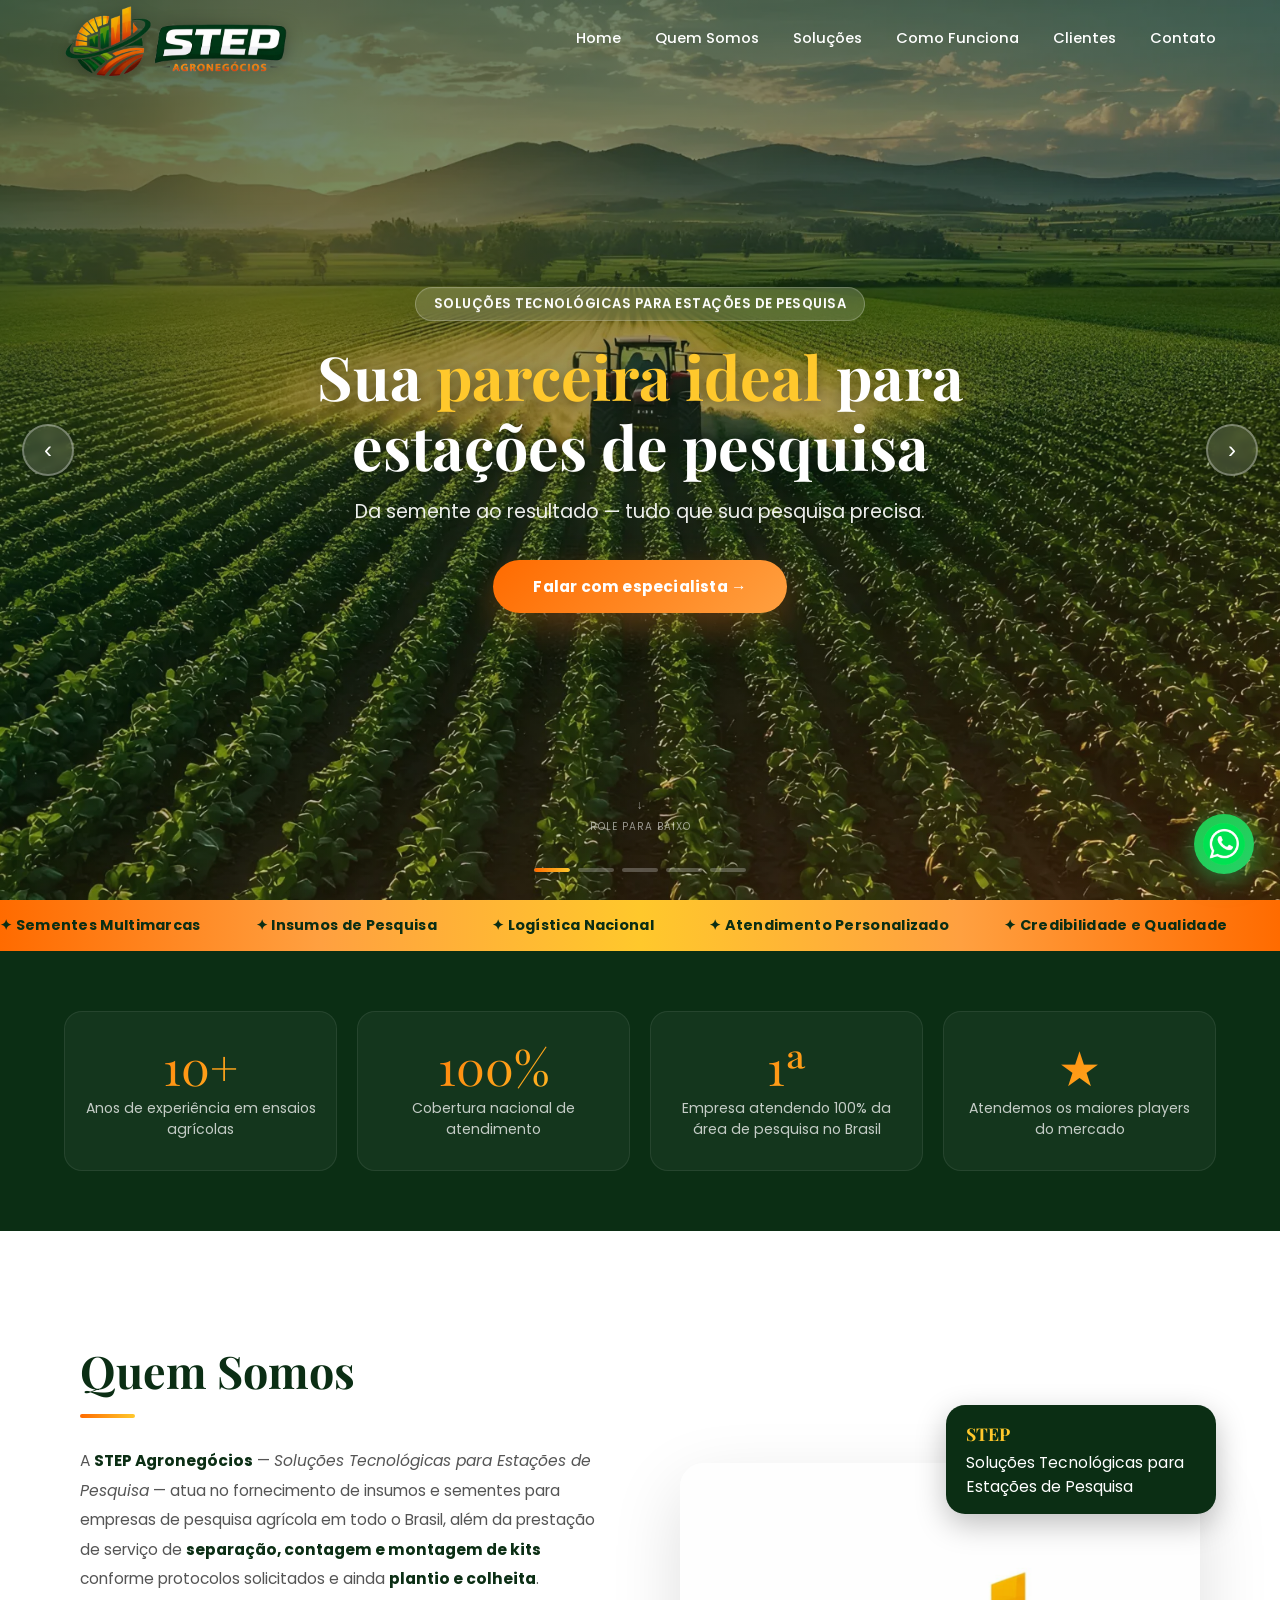
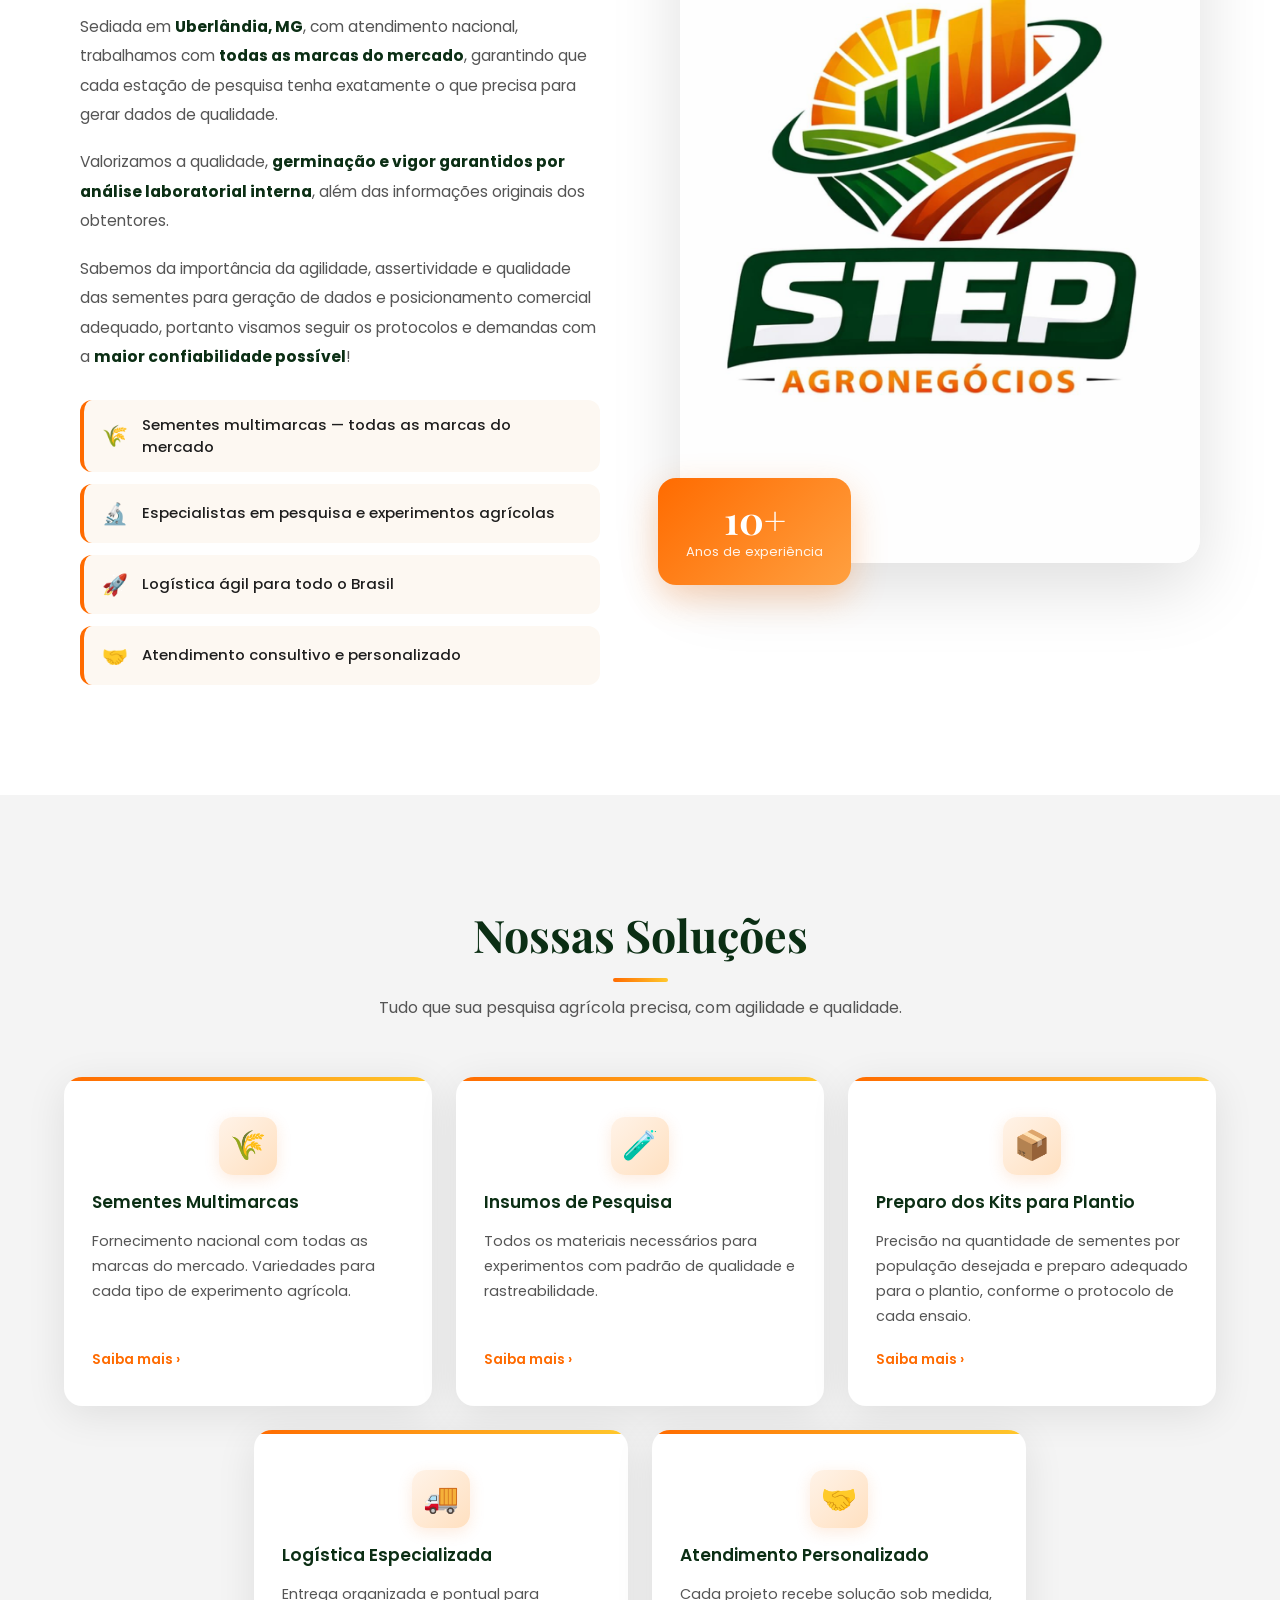
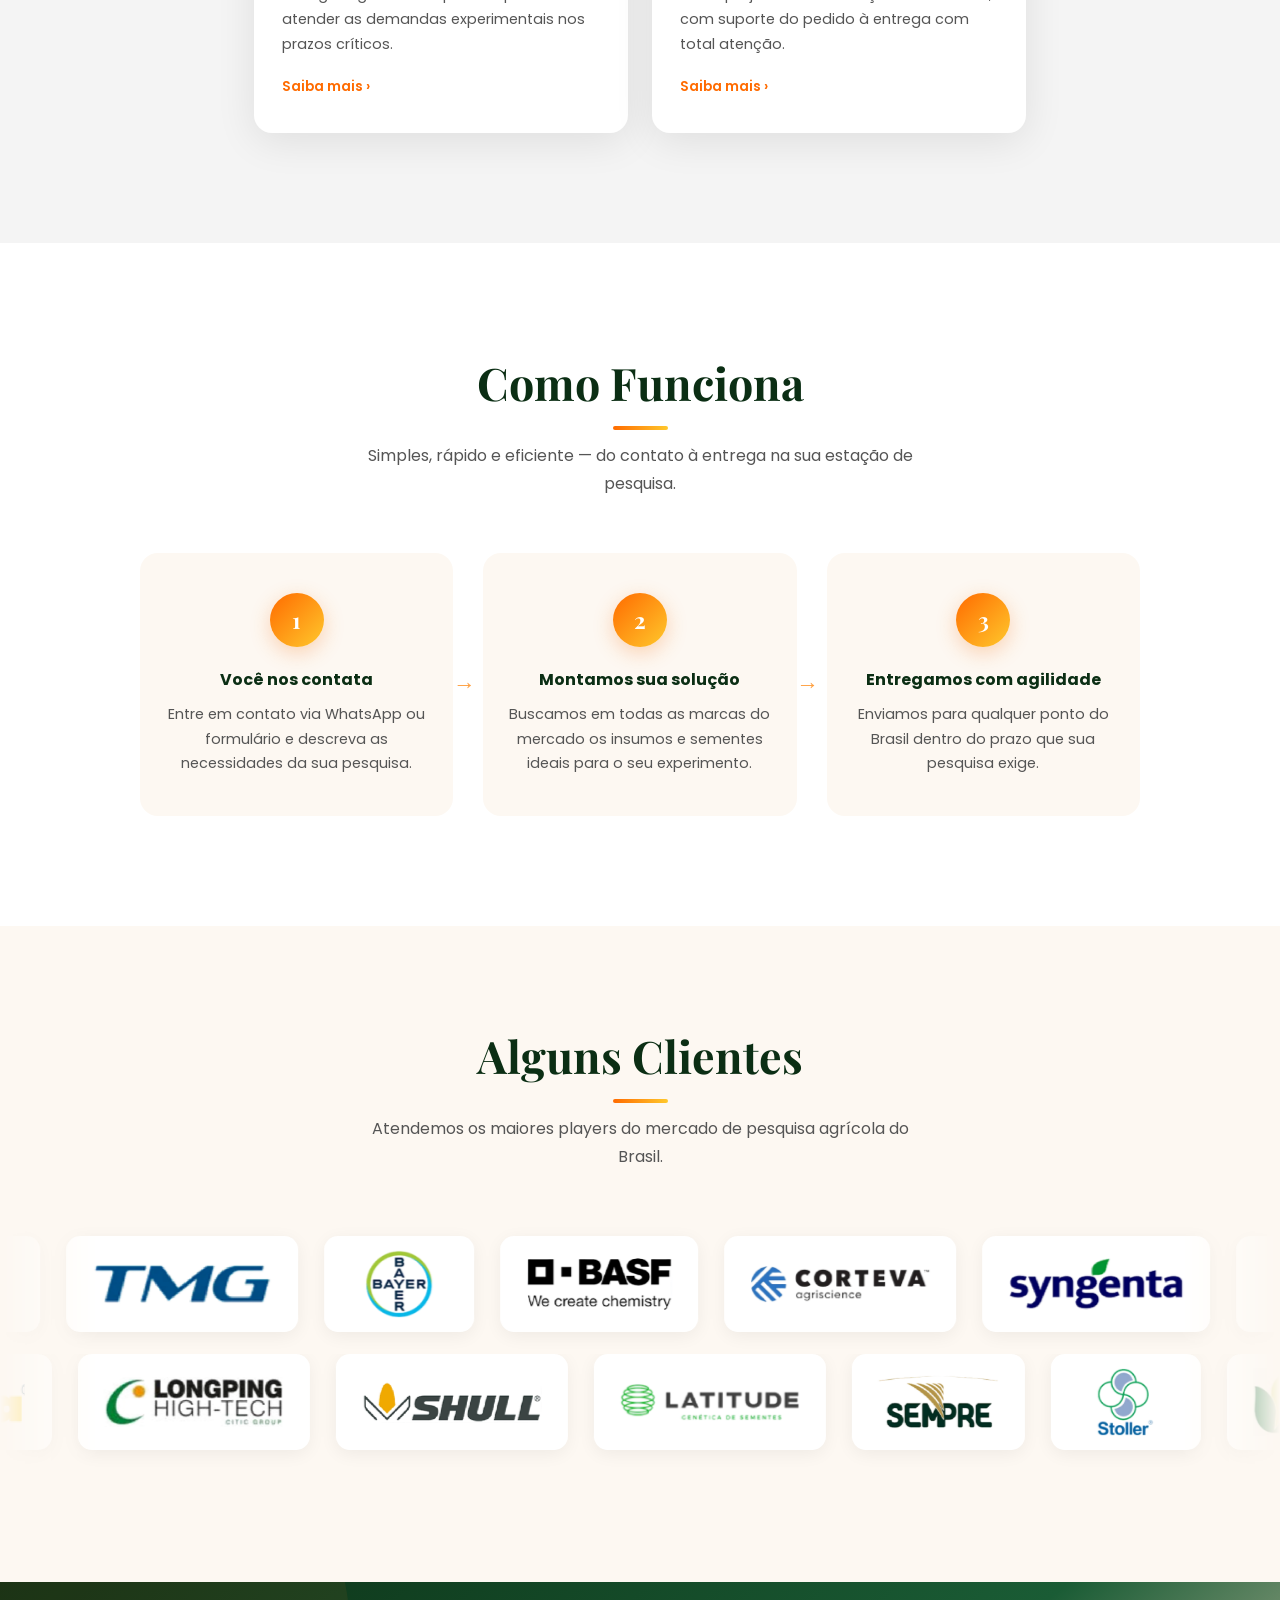
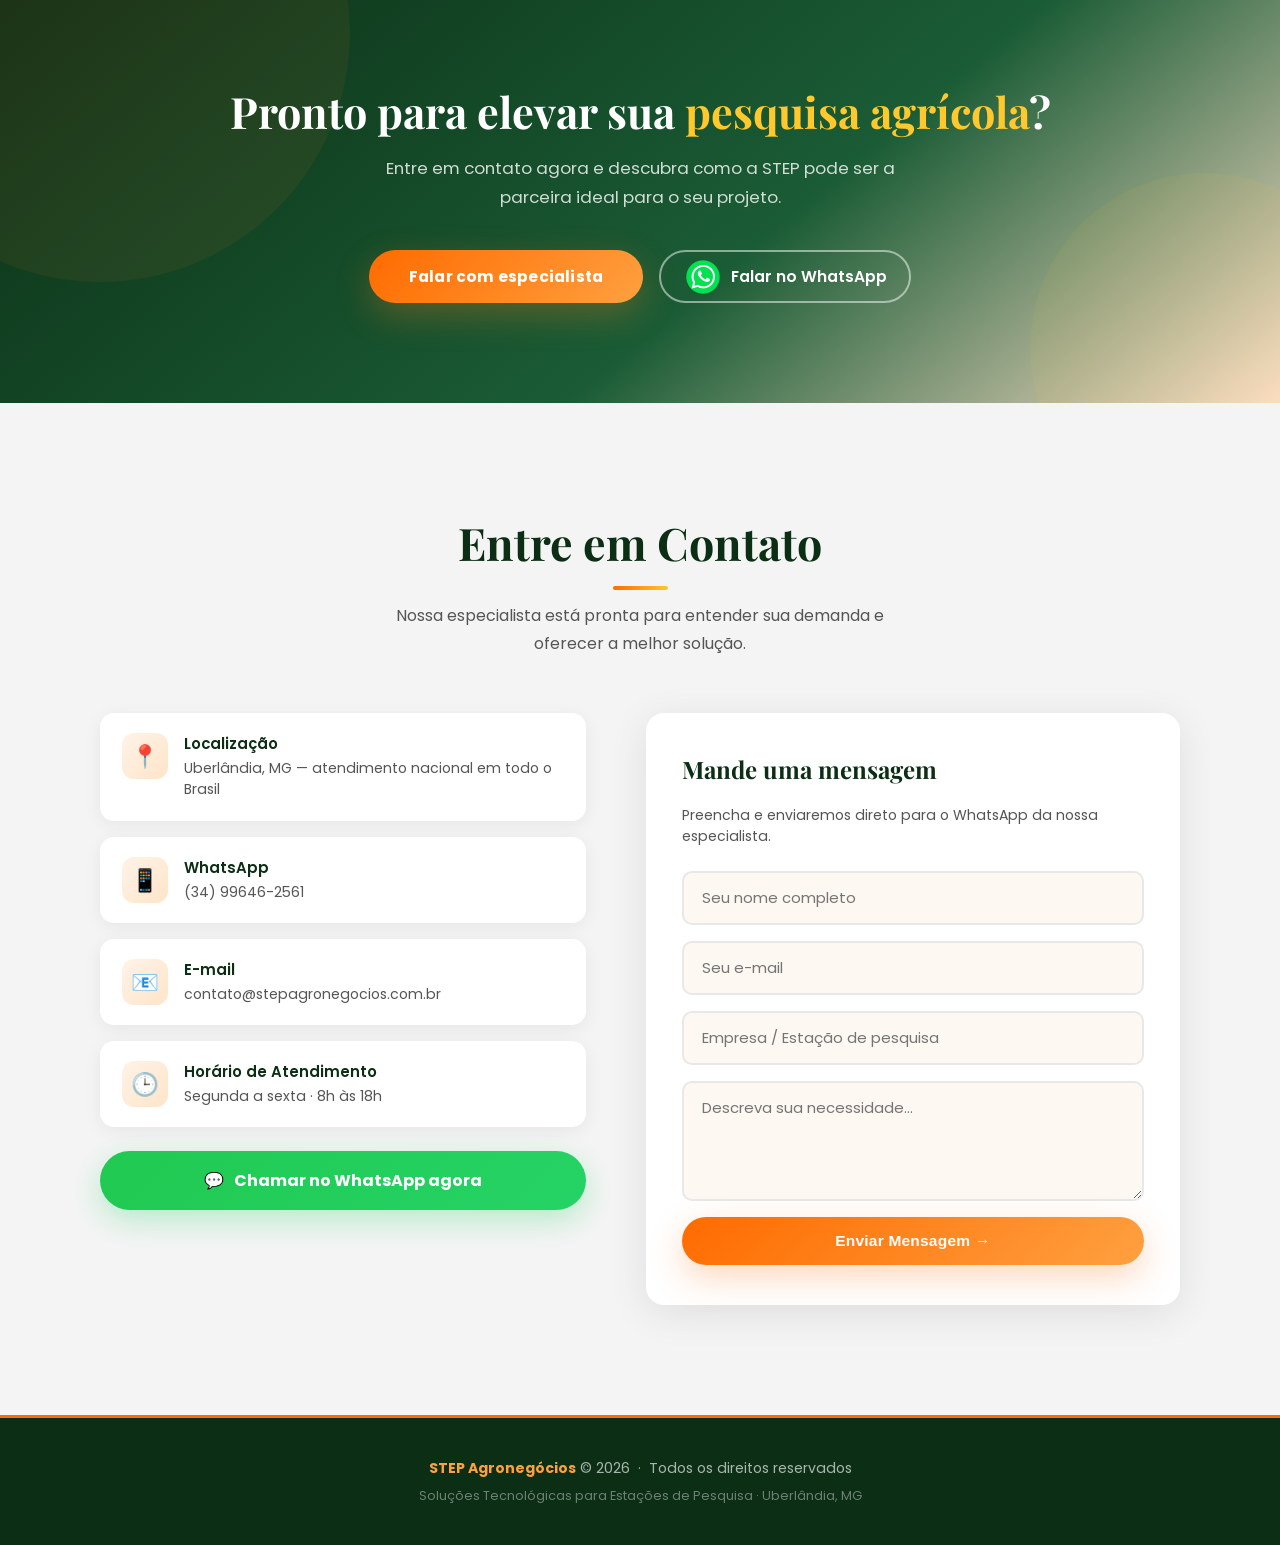
==== commit 231e7d5e: "Elimina flicker e pop-in no carrossel de clientes - Logos do carrossel agora carregam junto com a pá" ====
--- a/index.html
+++ b/index.html
@@ -1708,44 +1708,44 @@
 
     <div class="clientes-faixa reveal" data-dir="1">
       <div class="clientes-track">
-        <div class="cliente-logo quadrado"><img src="img/clientes/bayer.webp" alt="Bayer" loading="lazy" decoding="async"></div>
-        <div class="cliente-logo"><img src="img/clientes/basf.webp" alt="BASF" loading="lazy" decoding="async"></div>
-        <div class="cliente-logo"><img src="img/clientes/corteva.webp" alt="Corteva Agriscience" loading="lazy" decoding="async"></div>
-        <div class="cliente-logo"><img src="img/clientes/syngenta.webp" alt="Syngenta" loading="lazy" decoding="async"></div>
-        <div class="cliente-logo quadrado"><img src="img/clientes/gdm.webp" alt="GDM" loading="lazy" decoding="async"></div>
-        <div class="cliente-logo"><img src="img/clientes/advanta.webp" alt="Advanta" loading="lazy" decoding="async"></div>
-        <div class="cliente-logo"><img src="img/clientes/stine.webp" alt="Stine" loading="lazy" decoding="async"></div>
-        <div class="cliente-logo quadrado"><img src="img/clientes/lg.webp" alt="LG Sementes" loading="lazy" decoding="async"></div>
-        <div class="cliente-logo"><img src="img/clientes/tmg.webp" alt="TMG" loading="lazy" decoding="async"></div>
-        <div class="cliente-logo quadrado"><img src="img/clientes/bayer.webp" alt="Bayer" loading="lazy" decoding="async"></div>
-        <div class="cliente-logo"><img src="img/clientes/basf.webp" alt="BASF" loading="lazy" decoding="async"></div>
-        <div class="cliente-logo"><img src="img/clientes/corteva.webp" alt="Corteva Agriscience" loading="lazy" decoding="async"></div>
-        <div class="cliente-logo"><img src="img/clientes/syngenta.webp" alt="Syngenta" loading="lazy" decoding="async"></div>
-        <div class="cliente-logo quadrado"><img src="img/clientes/gdm.webp" alt="GDM" loading="lazy" decoding="async"></div>
-        <div class="cliente-logo"><img src="img/clientes/advanta.webp" alt="Advanta" loading="lazy" decoding="async"></div>
-        <div class="cliente-logo"><img src="img/clientes/stine.webp" alt="Stine" loading="lazy" decoding="async"></div>
-        <div class="cliente-logo quadrado"><img src="img/clientes/lg.webp" alt="LG Sementes" loading="lazy" decoding="async"></div>
-        <div class="cliente-logo"><img src="img/clientes/tmg.webp" alt="TMG" loading="lazy" decoding="async"></div>
+        <div class="cliente-logo quadrado"><img src="img/clientes/bayer.webp" alt="Bayer" decoding="async"></div>
+        <div class="cliente-logo"><img src="img/clientes/basf.webp" alt="BASF" decoding="async"></div>
+        <div class="cliente-logo"><img src="img/clientes/corteva.webp" alt="Corteva Agriscience" decoding="async"></div>
+        <div class="cliente-logo"><img src="img/clientes/syngenta.webp" alt="Syngenta" decoding="async"></div>
+        <div class="cliente-logo quadrado"><img src="img/clientes/gdm.webp" alt="GDM" decoding="async"></div>
+        <div class="cliente-logo"><img src="img/clientes/advanta.webp" alt="Advanta" decoding="async"></div>
+        <div class="cliente-logo"><img src="img/clientes/stine.webp" alt="Stine" decoding="async"></div>
+        <div class="cliente-logo quadrado"><img src="img/clientes/lg.webp" alt="LG Sementes" decoding="async"></div>
+        <div class="cliente-logo"><img src="img/clientes/tmg.webp" alt="TMG" decoding="async"></div>
+        <div class="cliente-logo quadrado"><img src="img/clientes/bayer.webp" alt="Bayer" decoding="async"></div>
+        <div class="cliente-logo"><img src="img/clientes/basf.webp" alt="BASF" decoding="async"></div>
+        <div class="cliente-logo"><img src="img/clientes/corteva.webp" alt="Corteva Agriscience" decoding="async"></div>
+        <div class="cliente-logo"><img src="img/clientes/syngenta.webp" alt="Syngenta" decoding="async"></div>
+        <div class="cliente-logo quadrado"><img src="img/clientes/gdm.webp" alt="GDM" decoding="async"></div>
+        <div class="cliente-logo"><img src="img/clientes/advanta.webp" alt="Advanta" decoding="async"></div>
+        <div class="cliente-logo"><img src="img/clientes/stine.webp" alt="Stine" decoding="async"></div>
+        <div class="cliente-logo quadrado"><img src="img/clientes/lg.webp" alt="LG Sementes" decoding="async"></div>
+        <div class="cliente-logo"><img src="img/clientes/tmg.webp" alt="TMG" decoding="async"></div>
       </div>
     </div>
     <div class="clientes-faixa reveal" data-dir="-1">
       <div class="clientes-track">
-        <div class="cliente-logo"><img src="img/clientes/longping.webp" alt="Longping High-Tech" loading="lazy" decoding="async"></div>
-        <div class="cliente-logo"><img src="img/clientes/shull.webp" alt="Shull" loading="lazy" decoding="async"></div>
-        <div class="cliente-logo"><img src="img/clientes/latitude.webp" alt="Latitude Genética de Sementes" loading="lazy" decoding="async"></div>
-        <div class="cliente-logo"><img src="img/clientes/sempre.webp" alt="Sempre Sementes" loading="lazy" decoding="async"></div>
-        <div class="cliente-logo quadrado"><img src="img/clientes/stoller.webp" alt="Stoller" loading="lazy" decoding="async"></div>
-        <div class="cliente-logo quadrado"><img src="img/clientes/fundacao-abc.webp" alt="Fundação ABC" loading="lazy" decoding="async"></div>
-        <div class="cliente-logo"><img src="img/clientes/seedcorp-ho.webp" alt="Seedcorp|HO" loading="lazy" decoding="async"></div>
-        <div class="cliente-logo"><img src="img/clientes/kaiima.webp" alt="Kaiima" loading="lazy" decoding="async"></div>
-        <div class="cliente-logo"><img src="img/clientes/longping.webp" alt="Longping High-Tech" loading="lazy" decoding="async"></div>
-        <div class="cliente-logo"><img src="img/clientes/shull.webp" alt="Shull" loading="lazy" decoding="async"></div>
-        <div class="cliente-logo"><img src="img/clientes/latitude.webp" alt="Latitude Genética de Sementes" loading="lazy" decoding="async"></div>
-        <div class="cliente-logo"><img src="img/clientes/sempre.webp" alt="Sempre Sementes" loading="lazy" decoding="async"></div>
-        <div class="cliente-logo quadrado"><img src="img/clientes/stoller.webp" alt="Stoller" loading="lazy" decoding="async"></div>
-        <div class="cliente-logo quadrado"><img src="img/clientes/fundacao-abc.webp" alt="Fundação ABC" loading="lazy" decoding="async"></div>
-        <div class="cliente-logo"><img src="img/clientes/seedcorp-ho.webp" alt="Seedcorp|HO" loading="lazy" decoding="async"></div>
-        <div class="cliente-logo"><img src="img/clientes/kaiima.webp" alt="Kaiima" loading="lazy" decoding="async"></div>
+        <div class="cliente-logo"><img src="img/clientes/longping.webp" alt="Longping High-Tech" decoding="async"></div>
+        <div class="cliente-logo"><img src="img/clientes/shull.webp" alt="Shull" decoding="async"></div>
+        <div class="cliente-logo"><img src="img/clientes/latitude.webp" alt="Latitude Genética de Sementes" decoding="async"></div>
+        <div class="cliente-logo"><img src="img/clientes/sempre.webp" alt="Sempre Sementes" decoding="async"></div>
+        <div class="cliente-logo quadrado"><img src="img/clientes/stoller.webp" alt="Stoller" decoding="async"></div>
+        <div class="cliente-logo quadrado"><img src="img/clientes/fundacao-abc.webp" alt="Fundação ABC" decoding="async"></div>
+        <div class="cliente-logo"><img src="img/clientes/seedcorp-ho.webp" alt="Seedcorp|HO" decoding="async"></div>
+        <div class="cliente-logo"><img src="img/clientes/kaiima.webp" alt="Kaiima" decoding="async"></div>
+        <div class="cliente-logo"><img src="img/clientes/longping.webp" alt="Longping High-Tech" decoding="async"></div>
+        <div class="cliente-logo"><img src="img/clientes/shull.webp" alt="Shull" decoding="async"></div>
+        <div class="cliente-logo"><img src="img/clientes/latitude.webp" alt="Latitude Genética de Sementes" decoding="async"></div>
+        <div class="cliente-logo"><img src="img/clientes/sempre.webp" alt="Sempre Sementes" decoding="async"></div>
+        <div class="cliente-logo quadrado"><img src="img/clientes/stoller.webp" alt="Stoller" decoding="async"></div>
+        <div class="cliente-logo quadrado"><img src="img/clientes/fundacao-abc.webp" alt="Fundação ABC" decoding="async"></div>
+        <div class="cliente-logo"><img src="img/clientes/seedcorp-ho.webp" alt="Seedcorp|HO" decoding="async"></div>
+        <div class="cliente-logo"><img src="img/clientes/kaiima.webp" alt="Kaiima" decoding="async"></div>
       </div>
     </div>
   </section>
@@ -1998,6 +1998,16 @@
       window.addEventListener('resize', medir);
       window.addEventListener('load', medir);
 
+      // pré-decodifica cada logo e re-mede o ponto de loop assim que ele
+      // termina de carregar — evita saltos na emenda e piscadas no arraste
+      track.querySelectorAll('img').forEach(img => {
+        if (img.decode) {
+          img.decode().then(medir).catch(() => { });
+        } else {
+          img.addEventListener('load', medir);
+        }
+      });
+
       faixa.addEventListener('pointerdown', e => {
         arrastando = true;
         velArraste = 0;
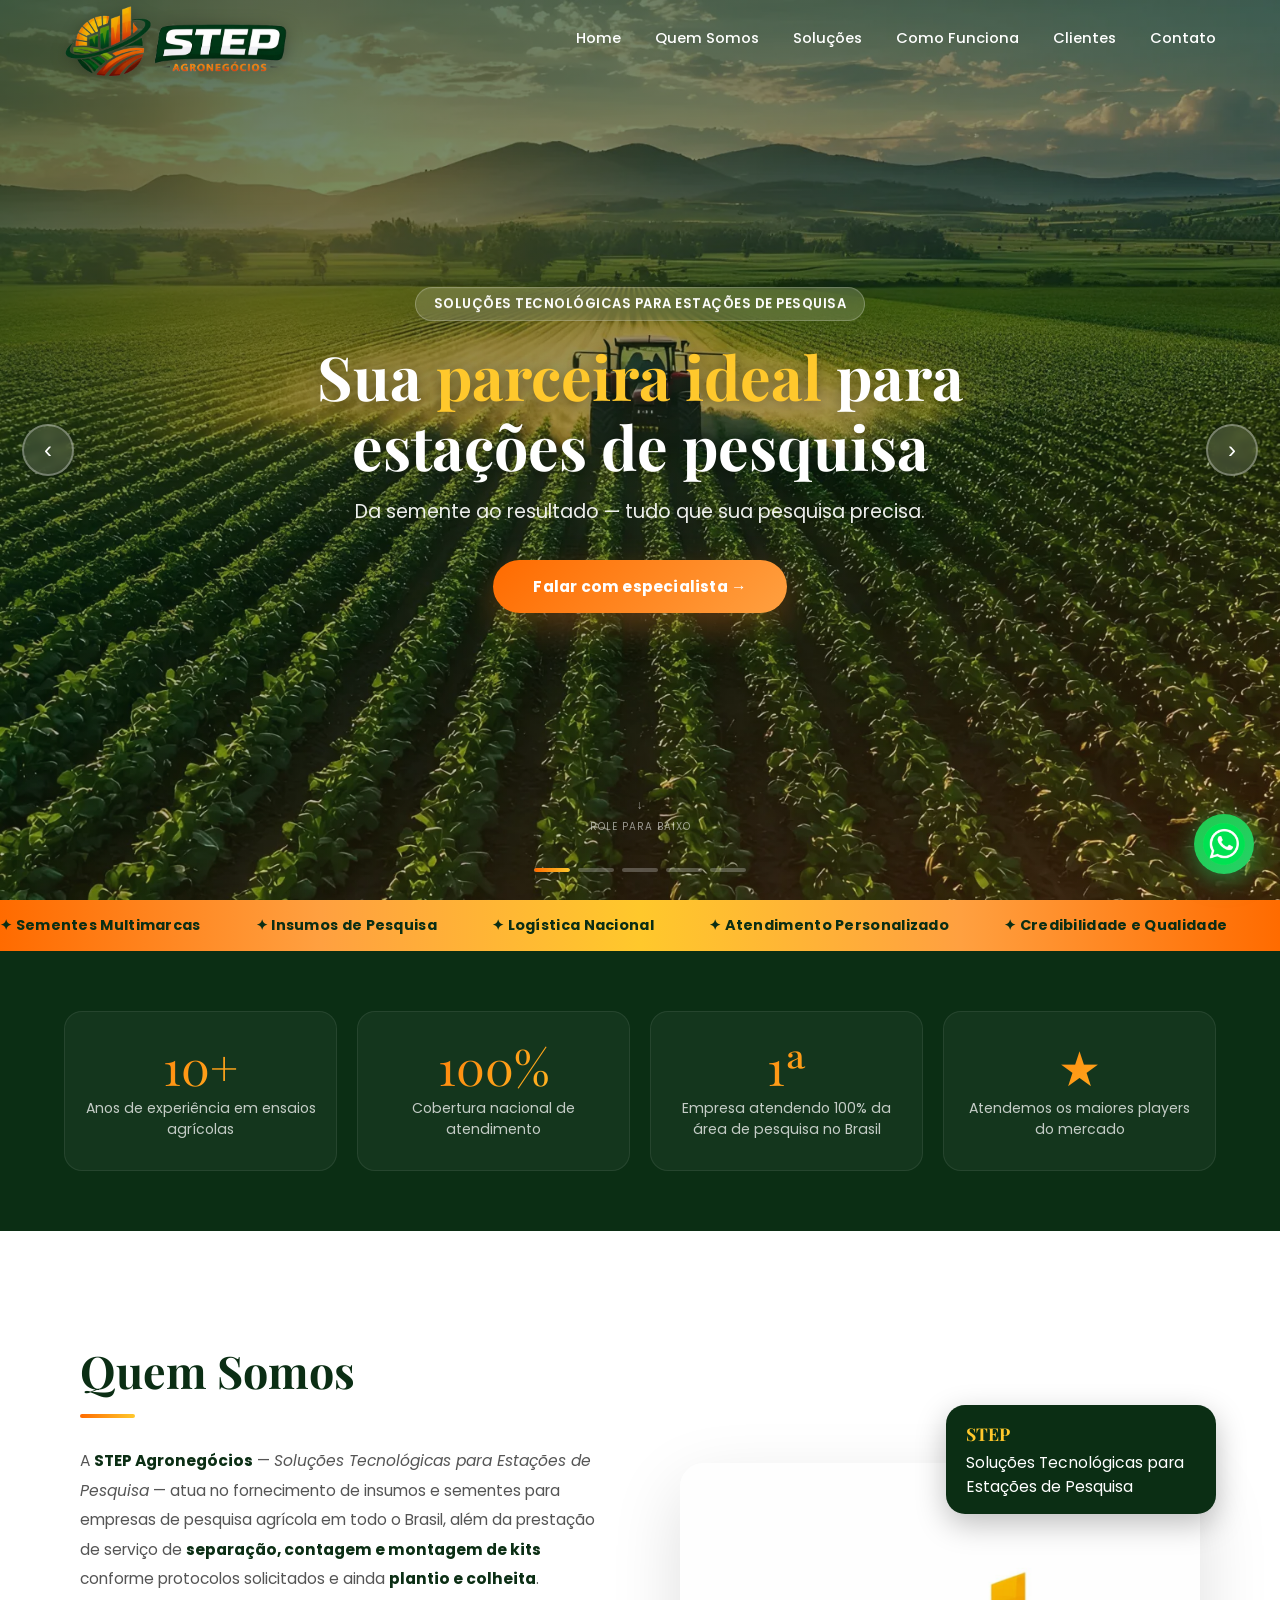
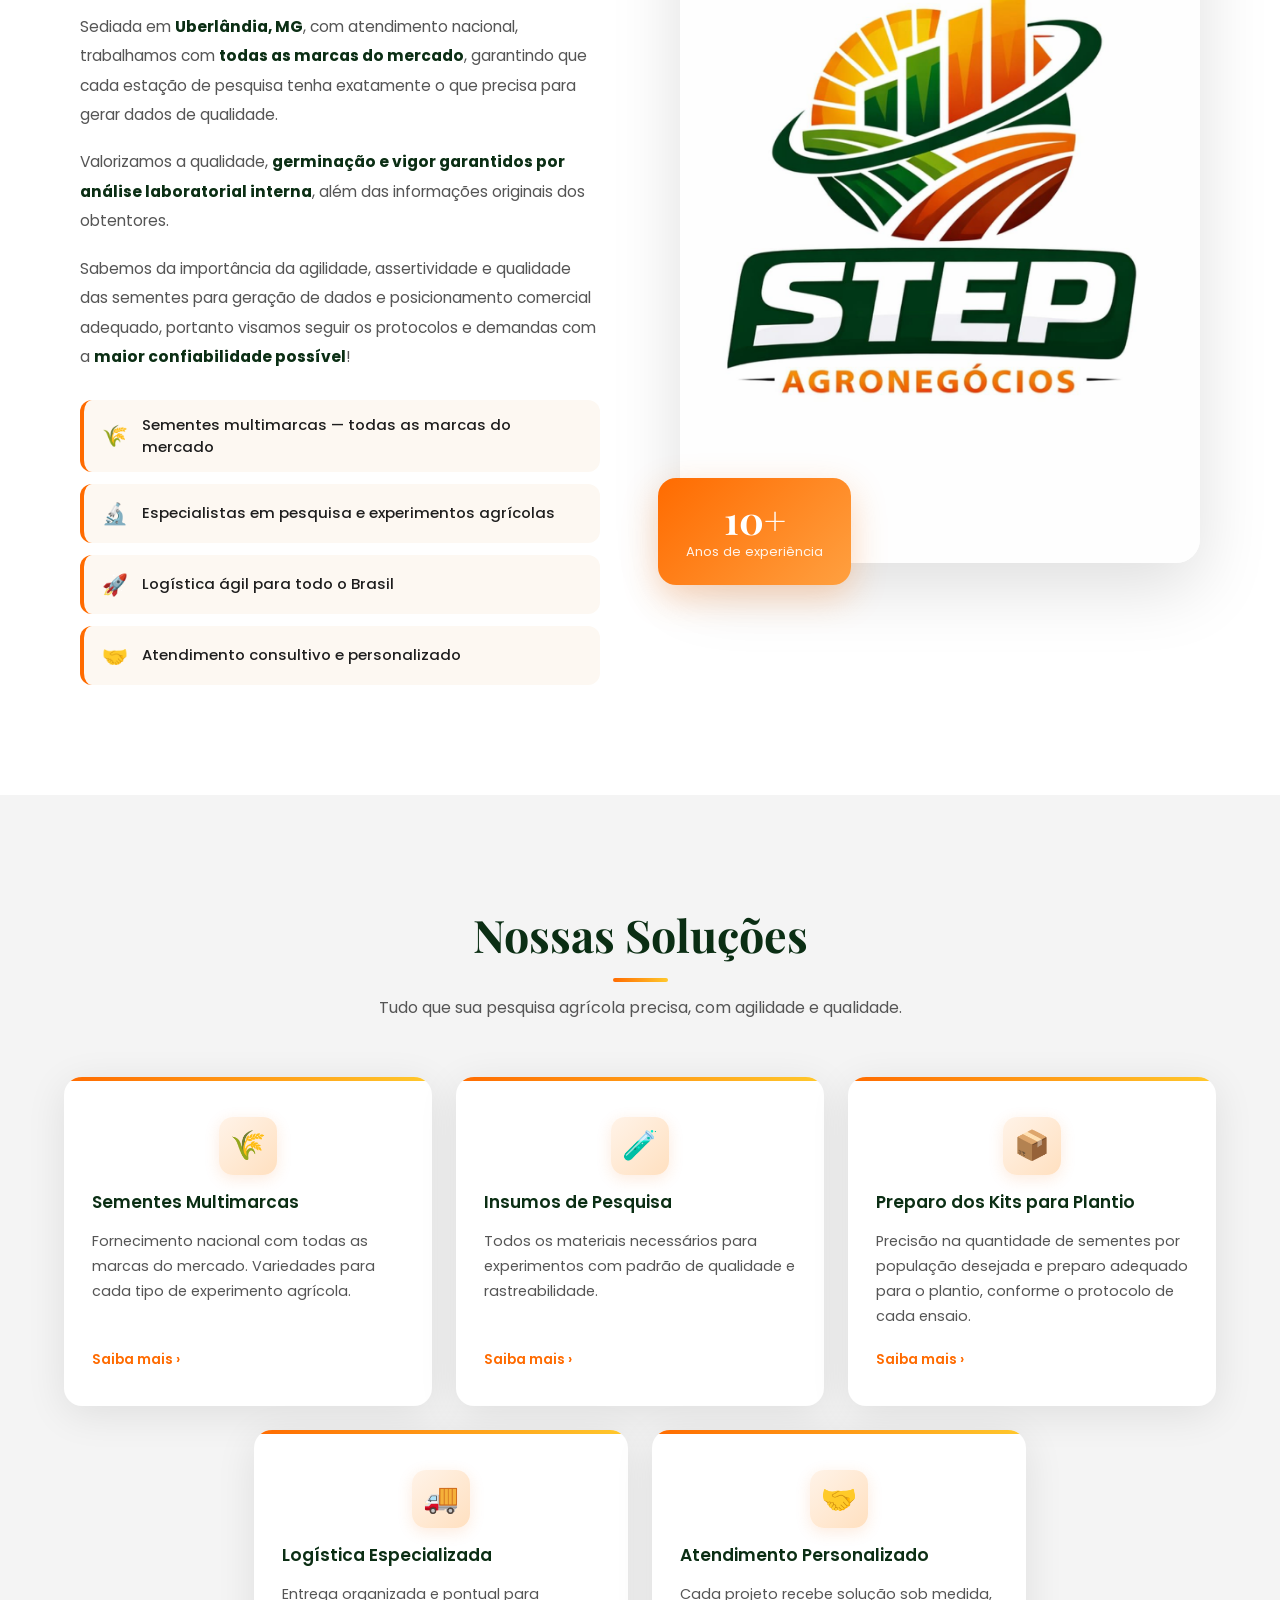
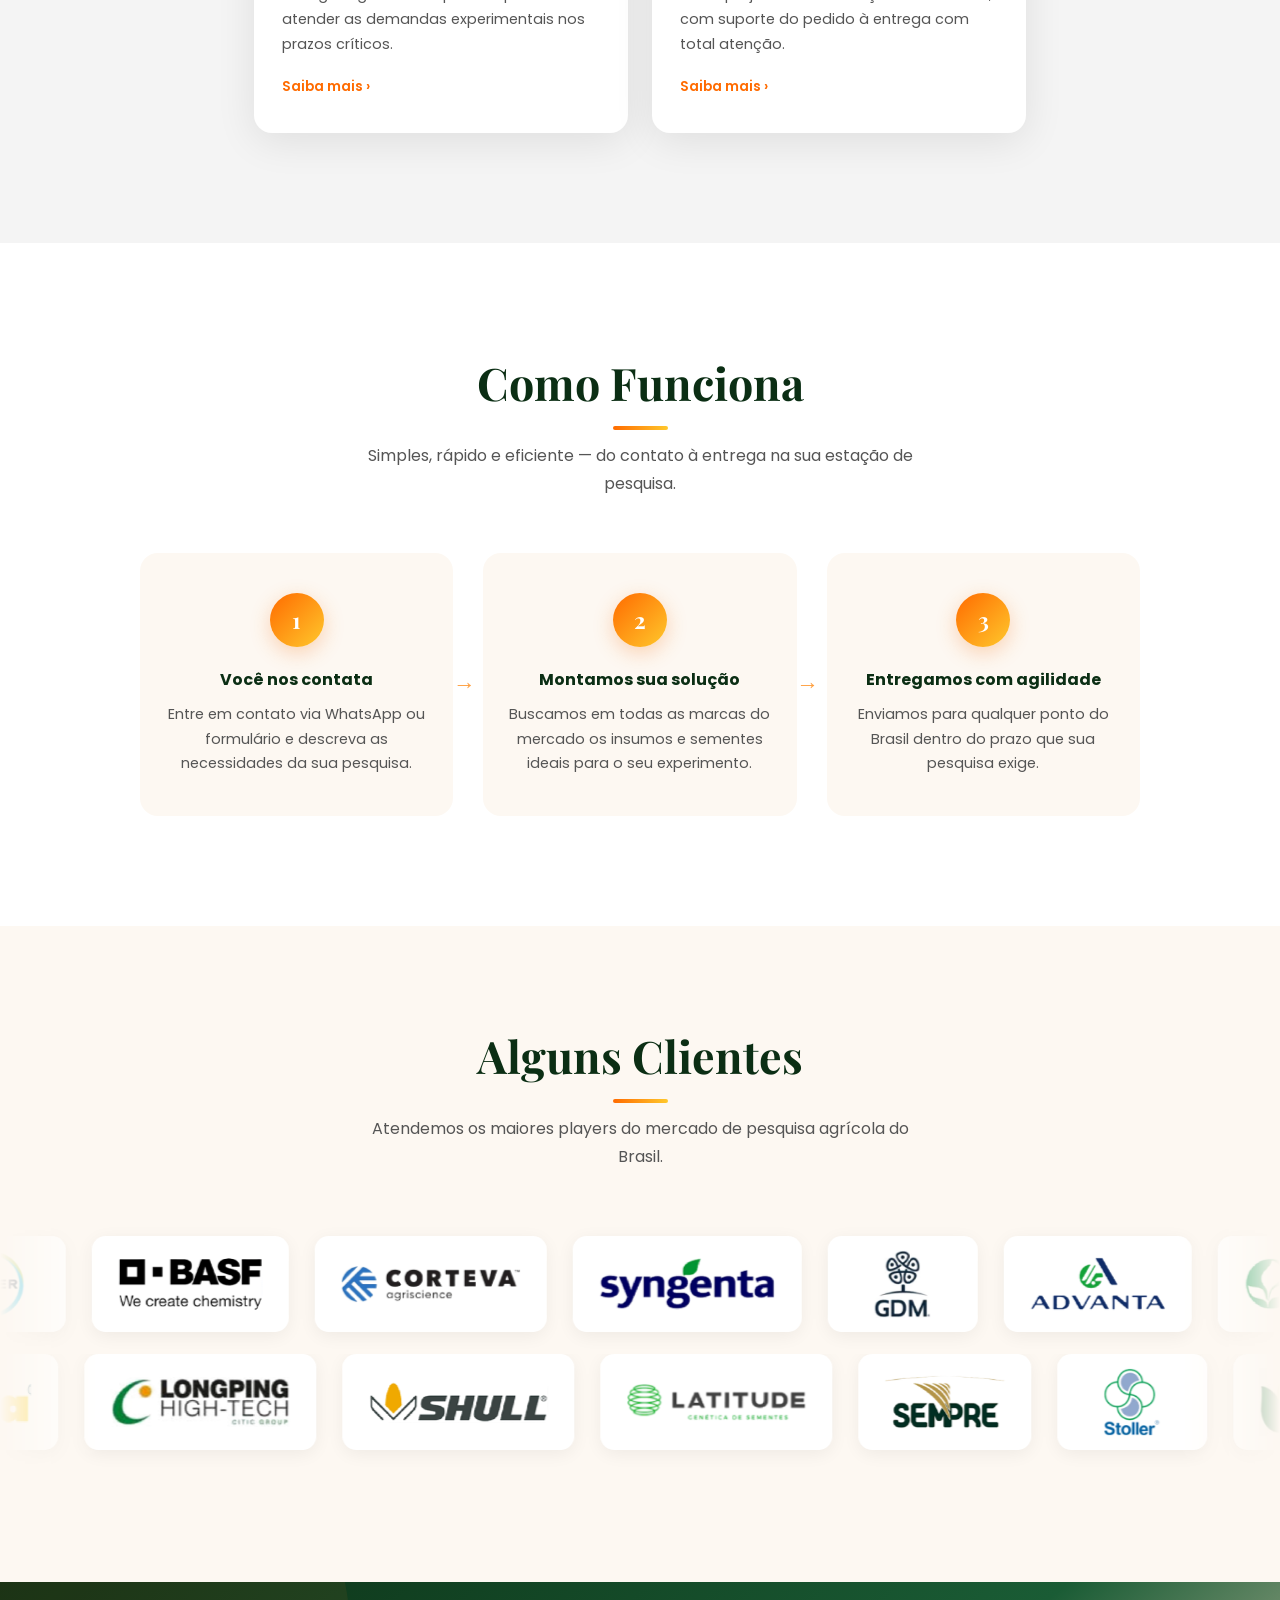
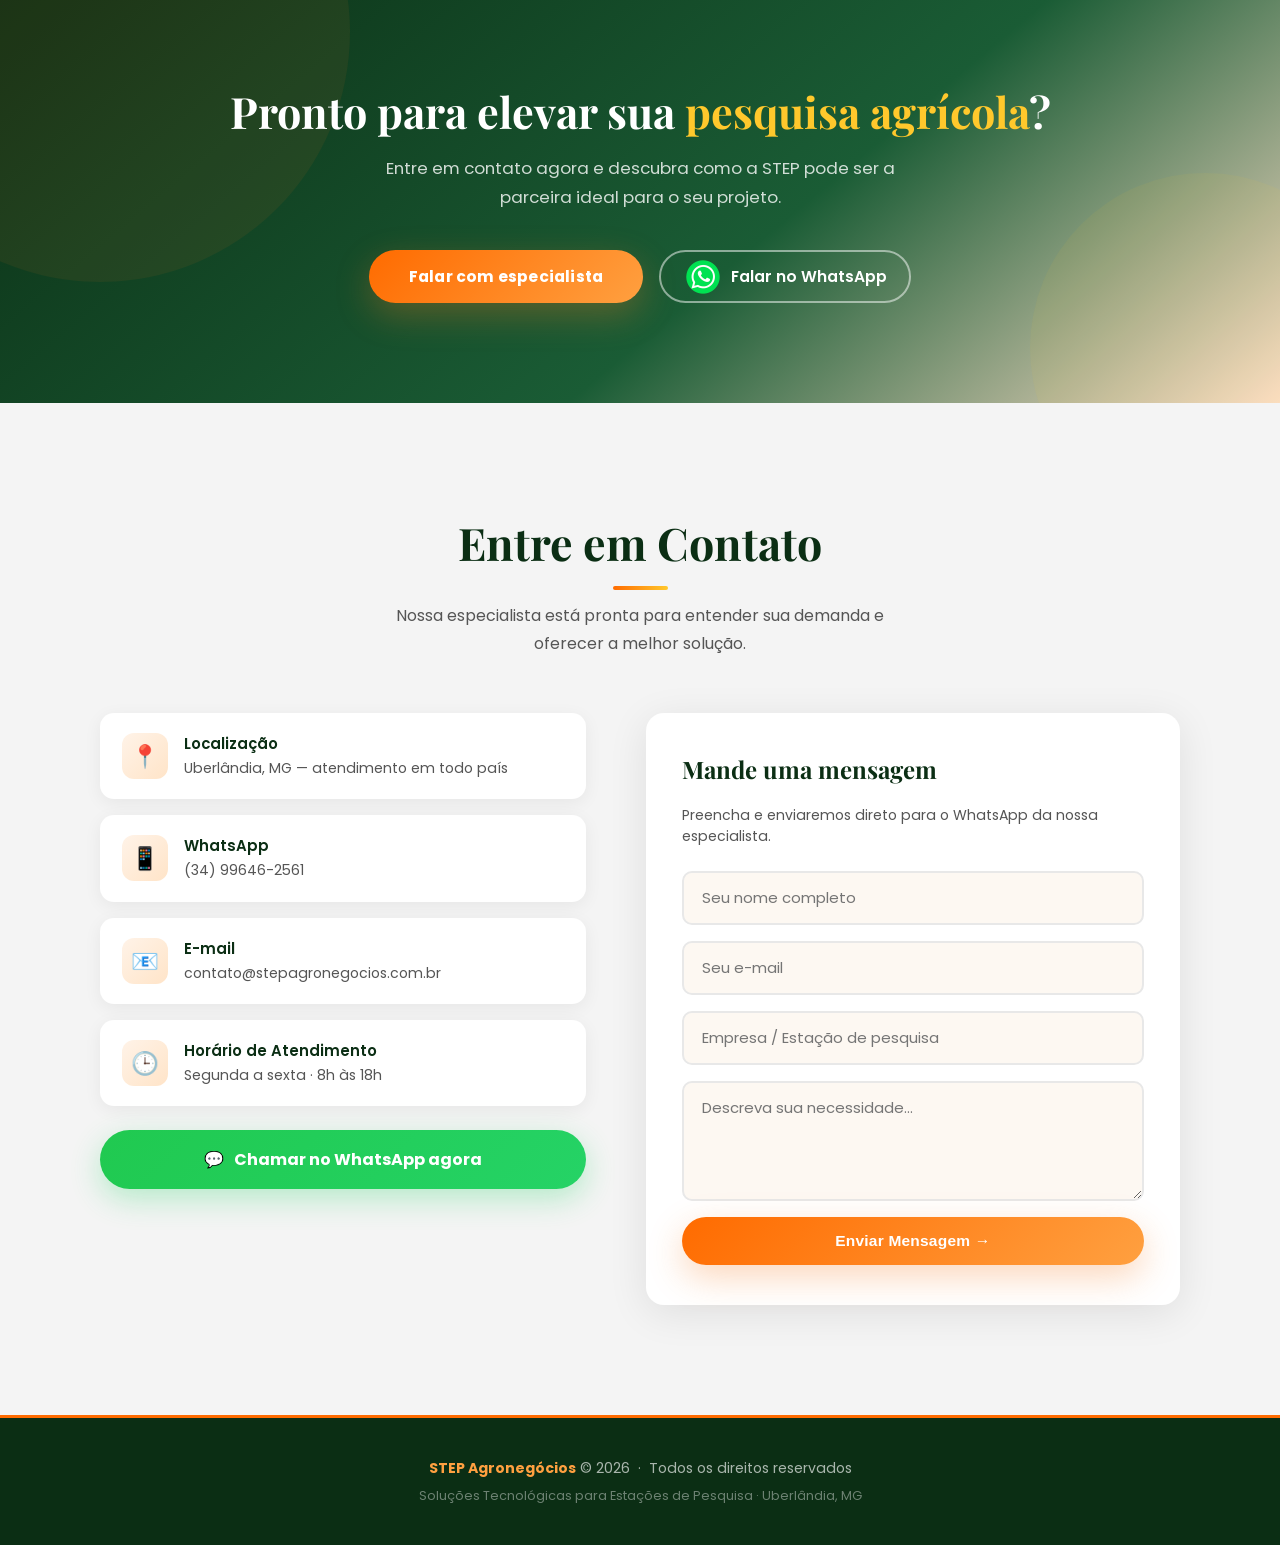
==== commit e4301e89: "Ajusta texto de cobertura na seção de contato" ====
--- a/index.html
+++ b/index.html
@@ -1780,7 +1780,7 @@
           <div class="contato-icon">📍</div>
           <div>
             <h4>Localização</h4>
-            <p>Uberlândia, MG — atendimento nacional em todo o Brasil</p>
+            <p>Uberlândia, MG — atendimento em todo país</p>
           </div>
         </div>
         <div class="contato-item">
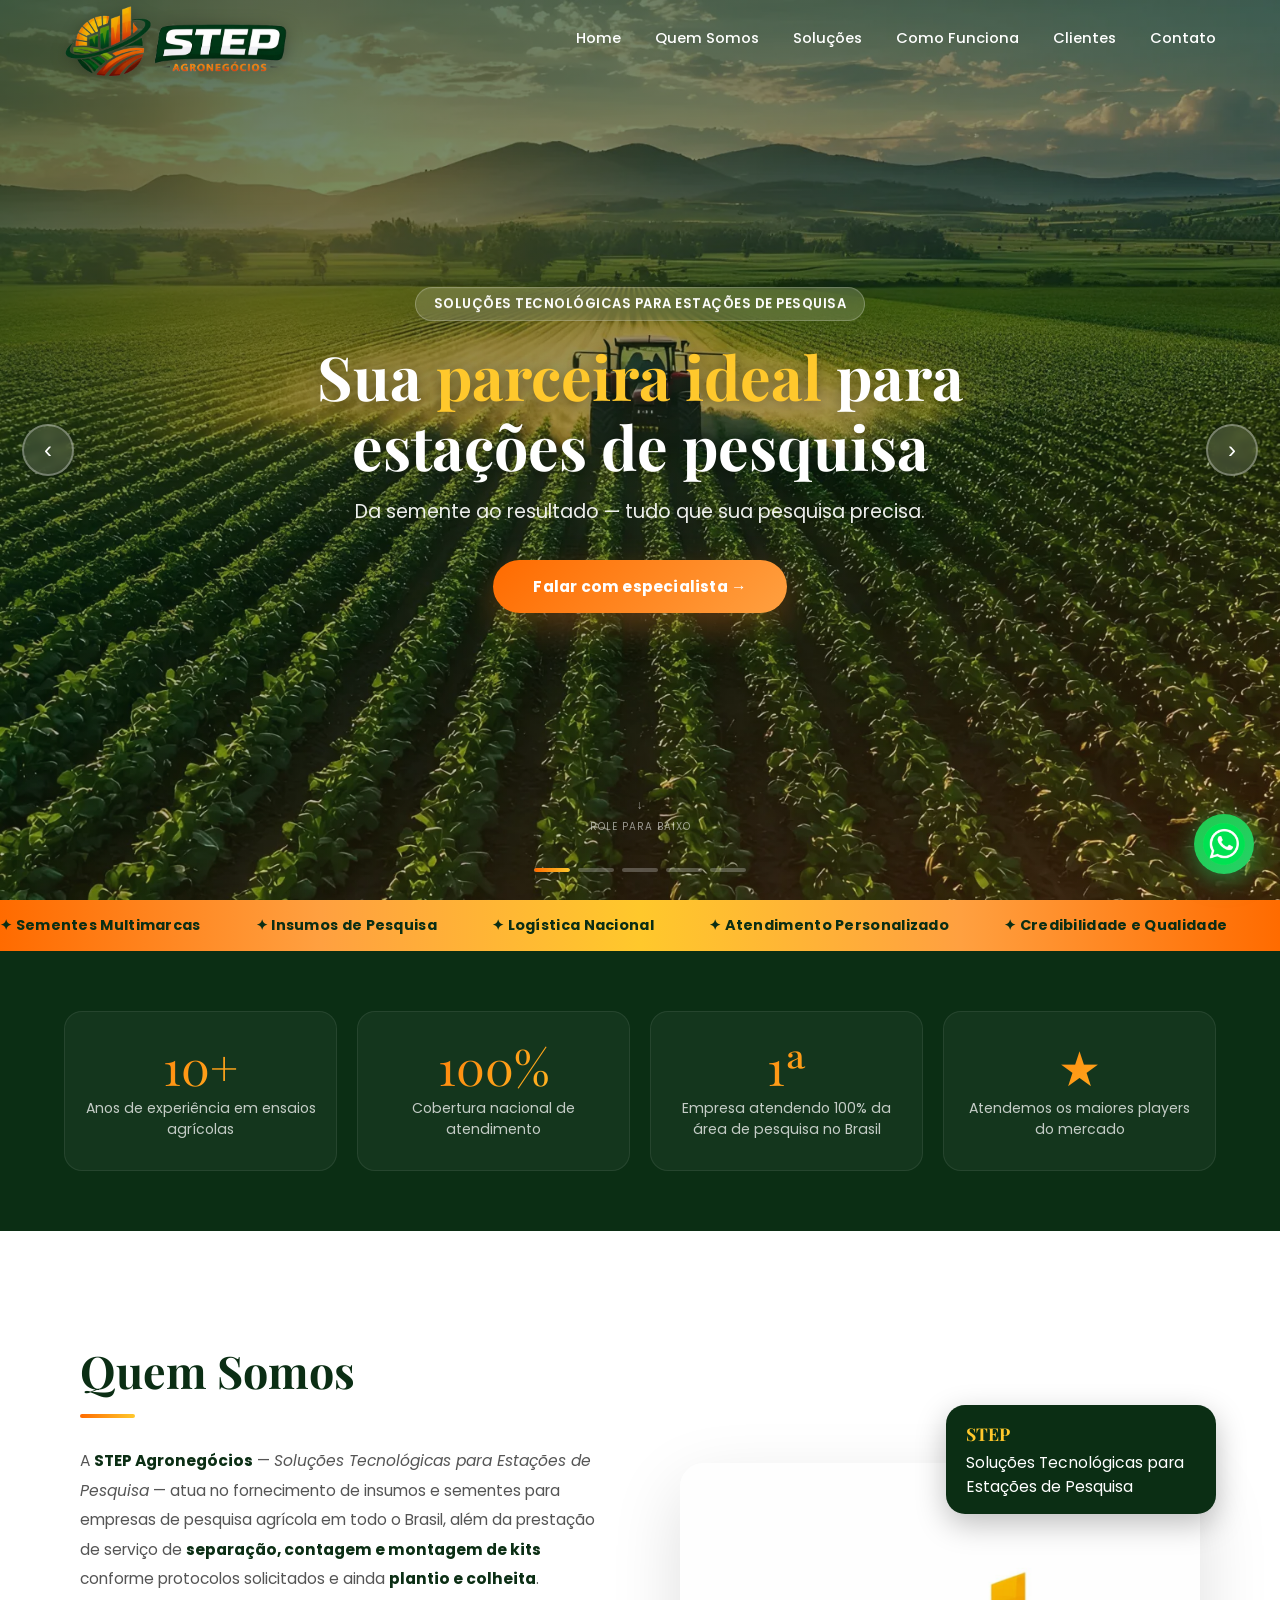
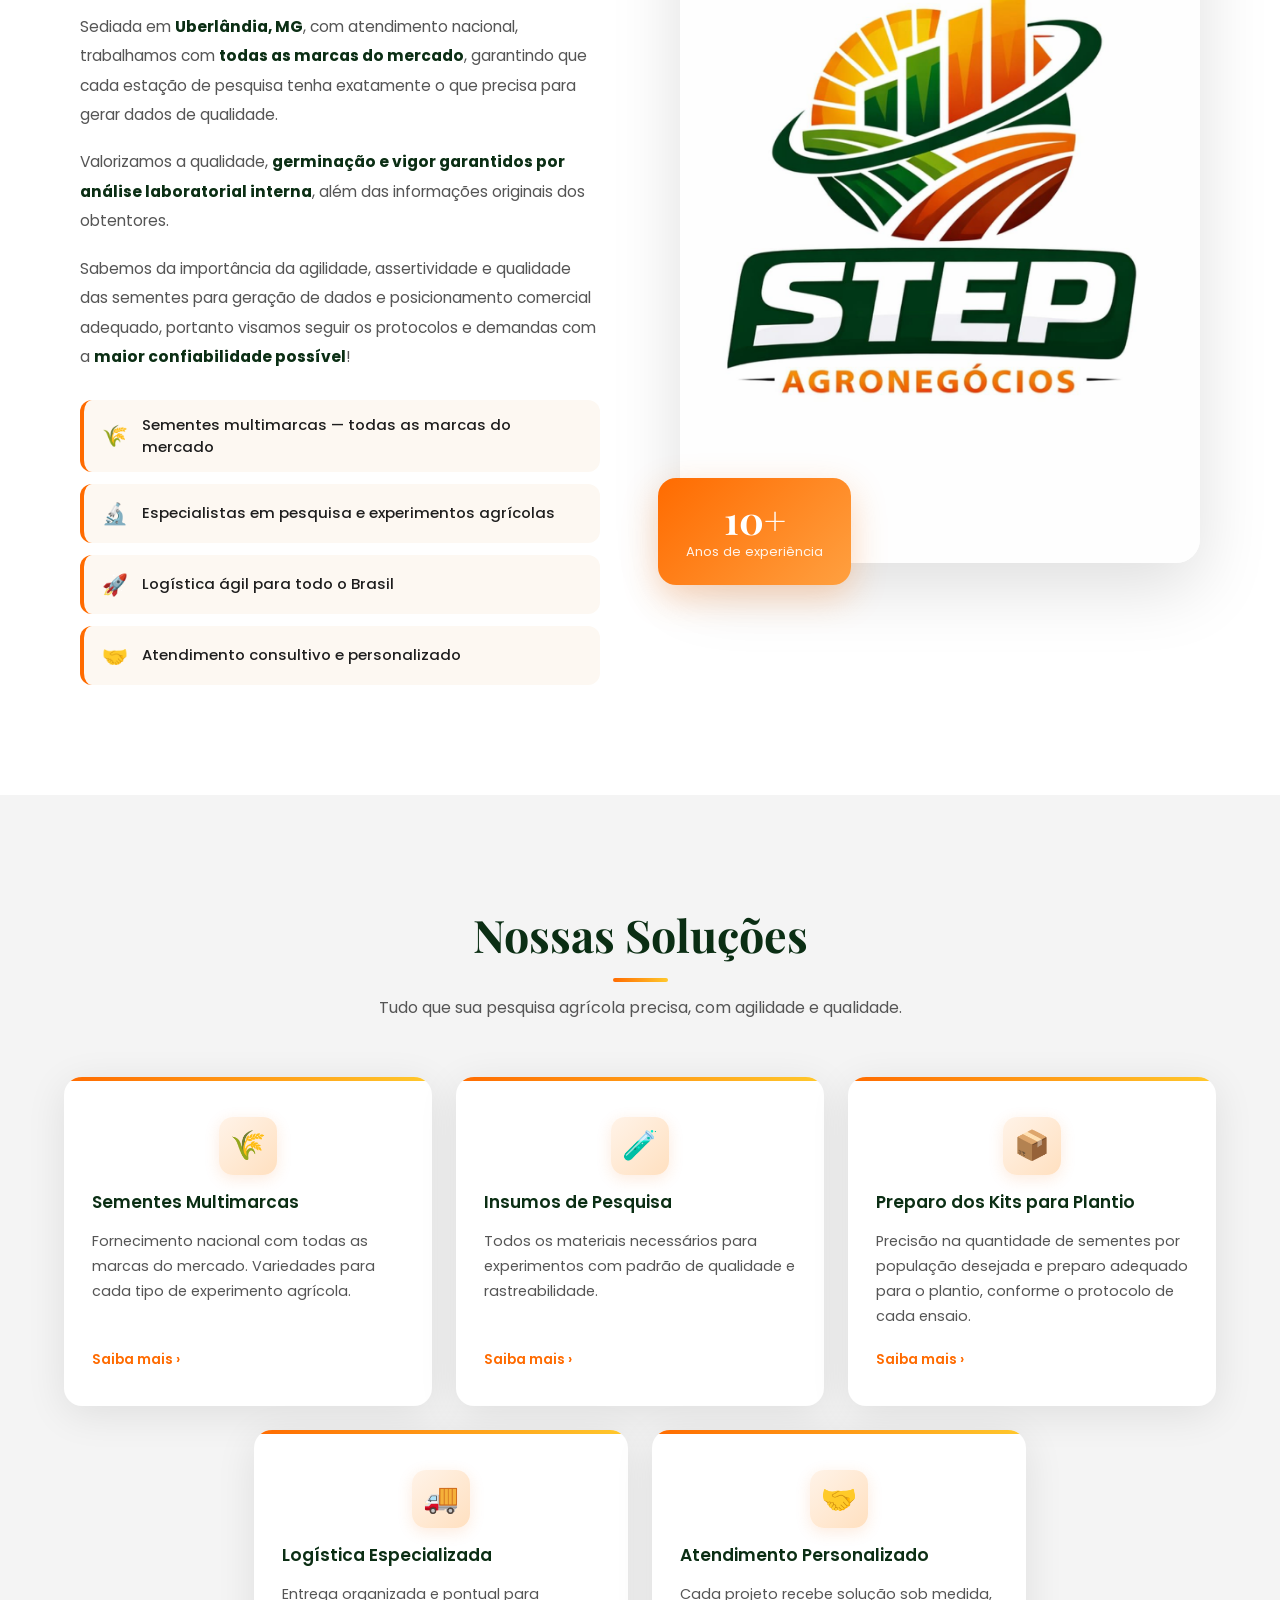
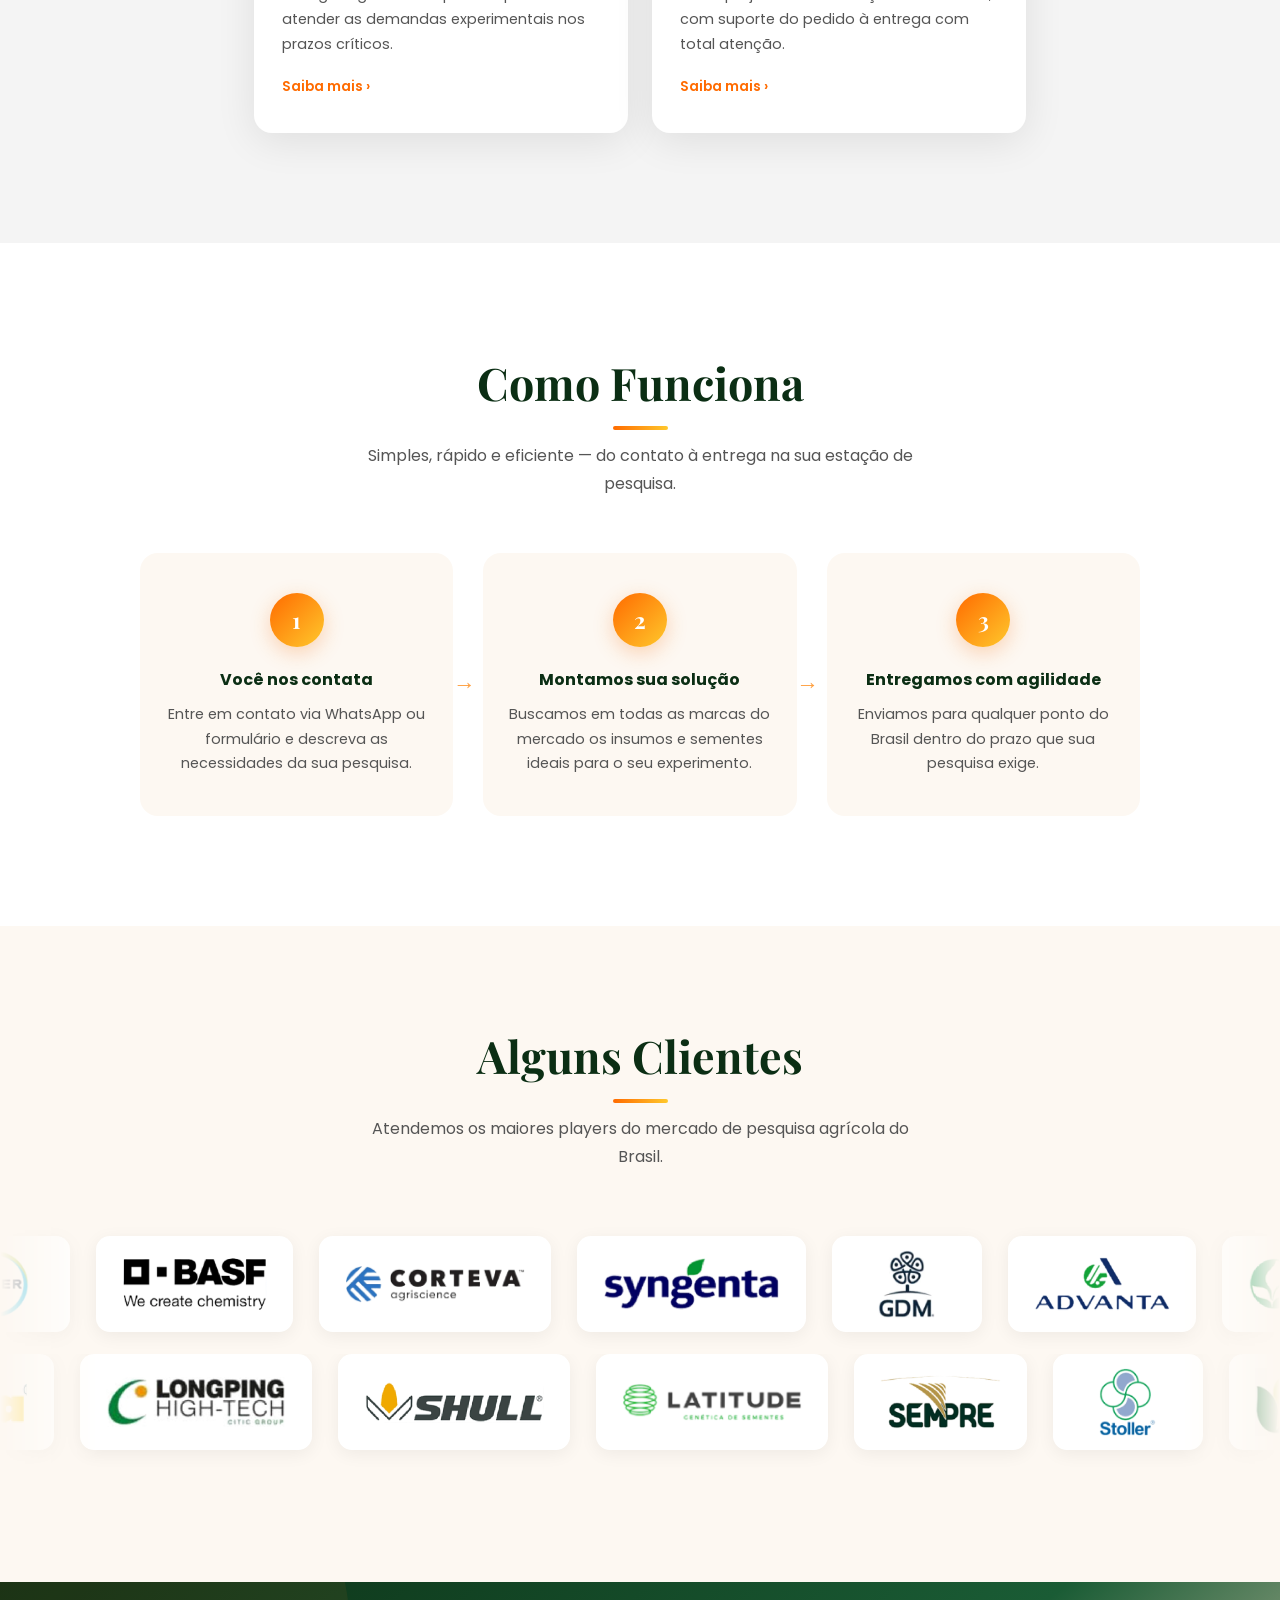
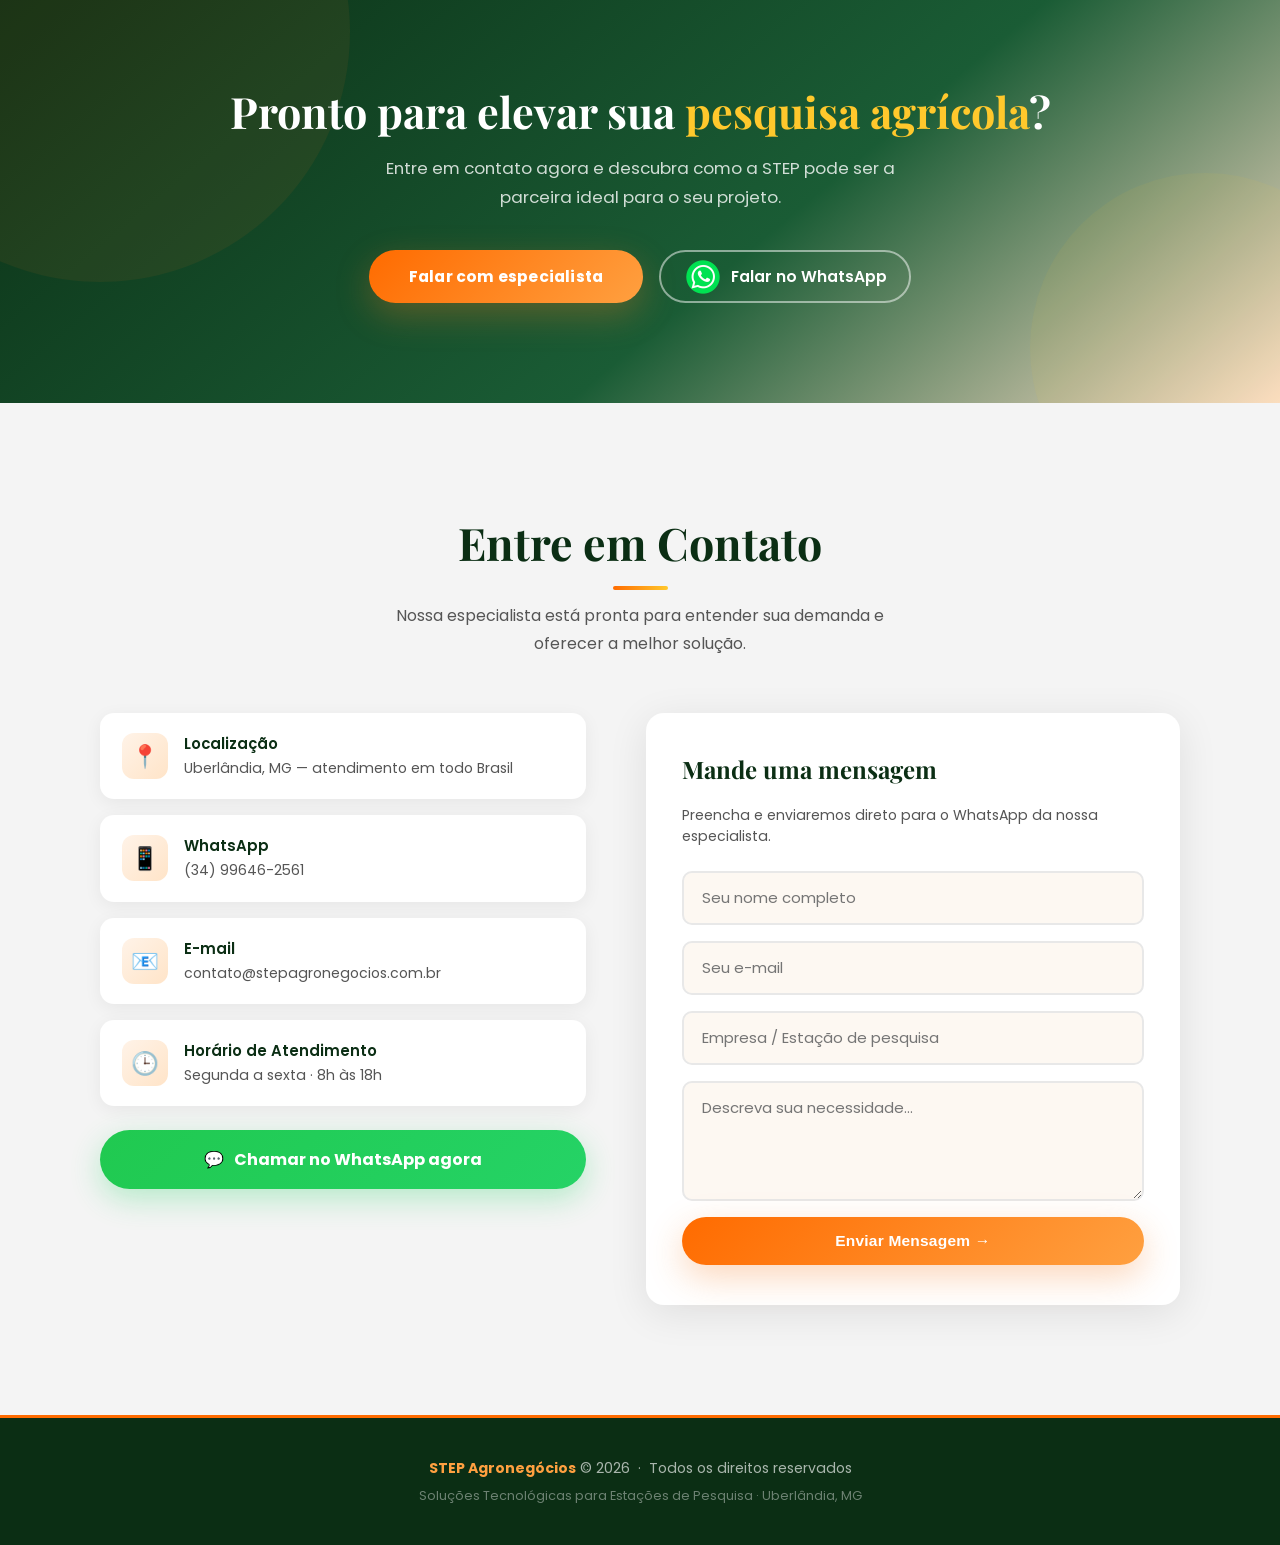
==== commit 4e7787bc: "Ajusta texto de cobertura na seção de contato" ====
--- a/index.html
+++ b/index.html
@@ -1780,7 +1780,7 @@
           <div class="contato-icon">📍</div>
           <div>
             <h4>Localização</h4>
-            <p>Uberlândia, MG — atendimento em todo país</p>
+            <p>Uberlândia, MG — atendimento em todo Brasil</p>
           </div>
         </div>
         <div class="contato-item">
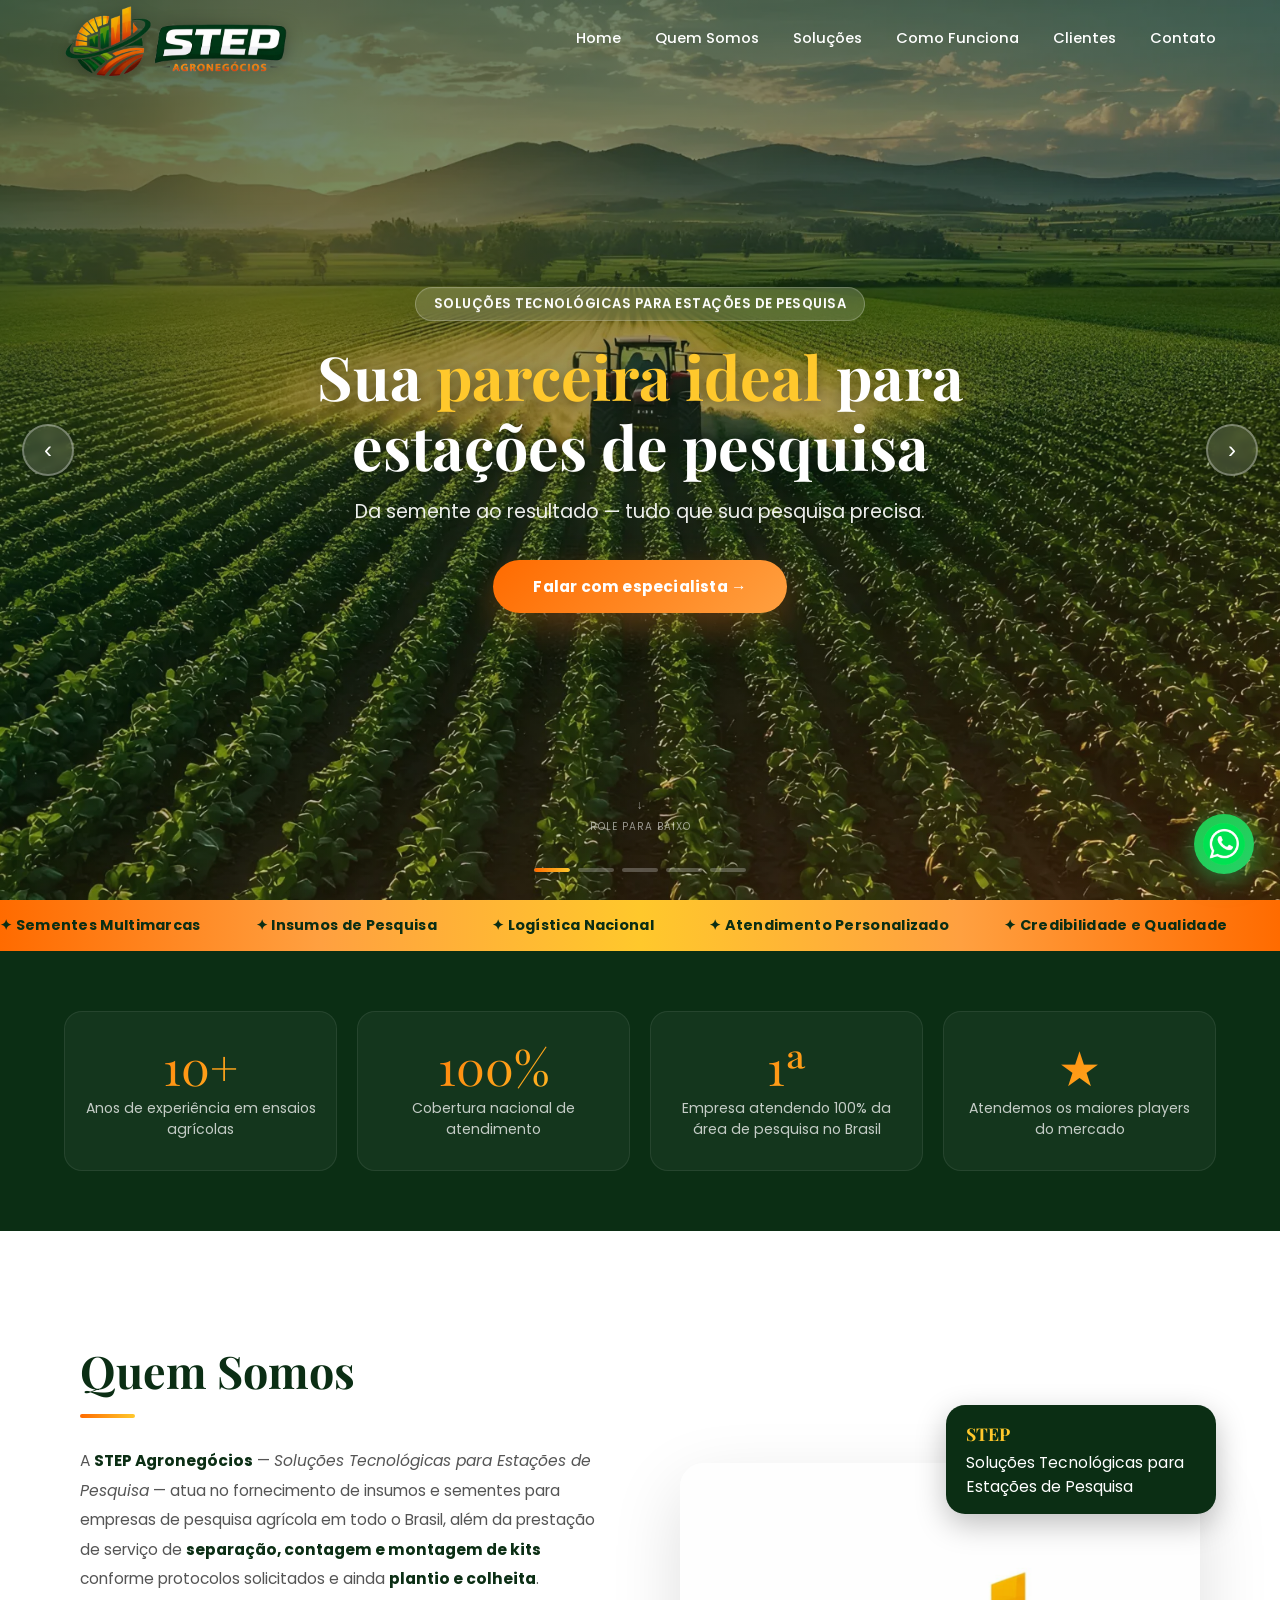
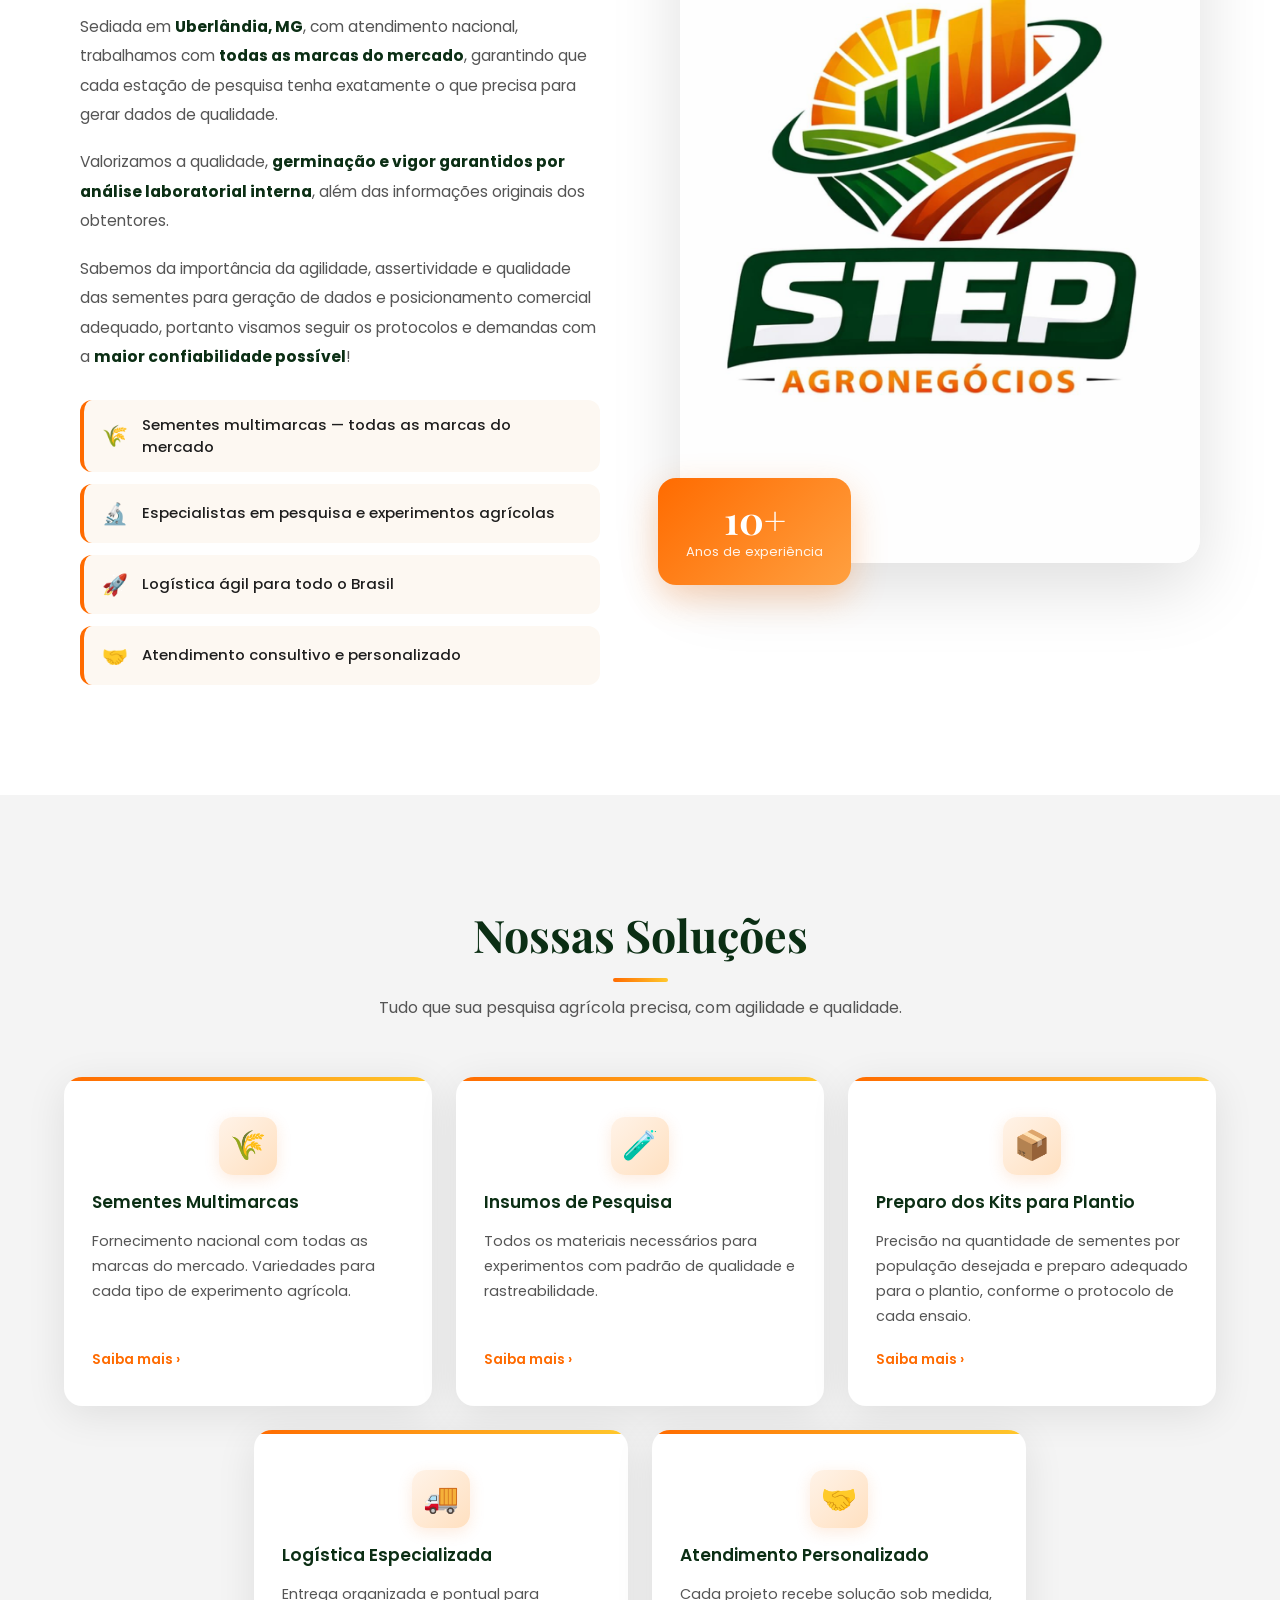
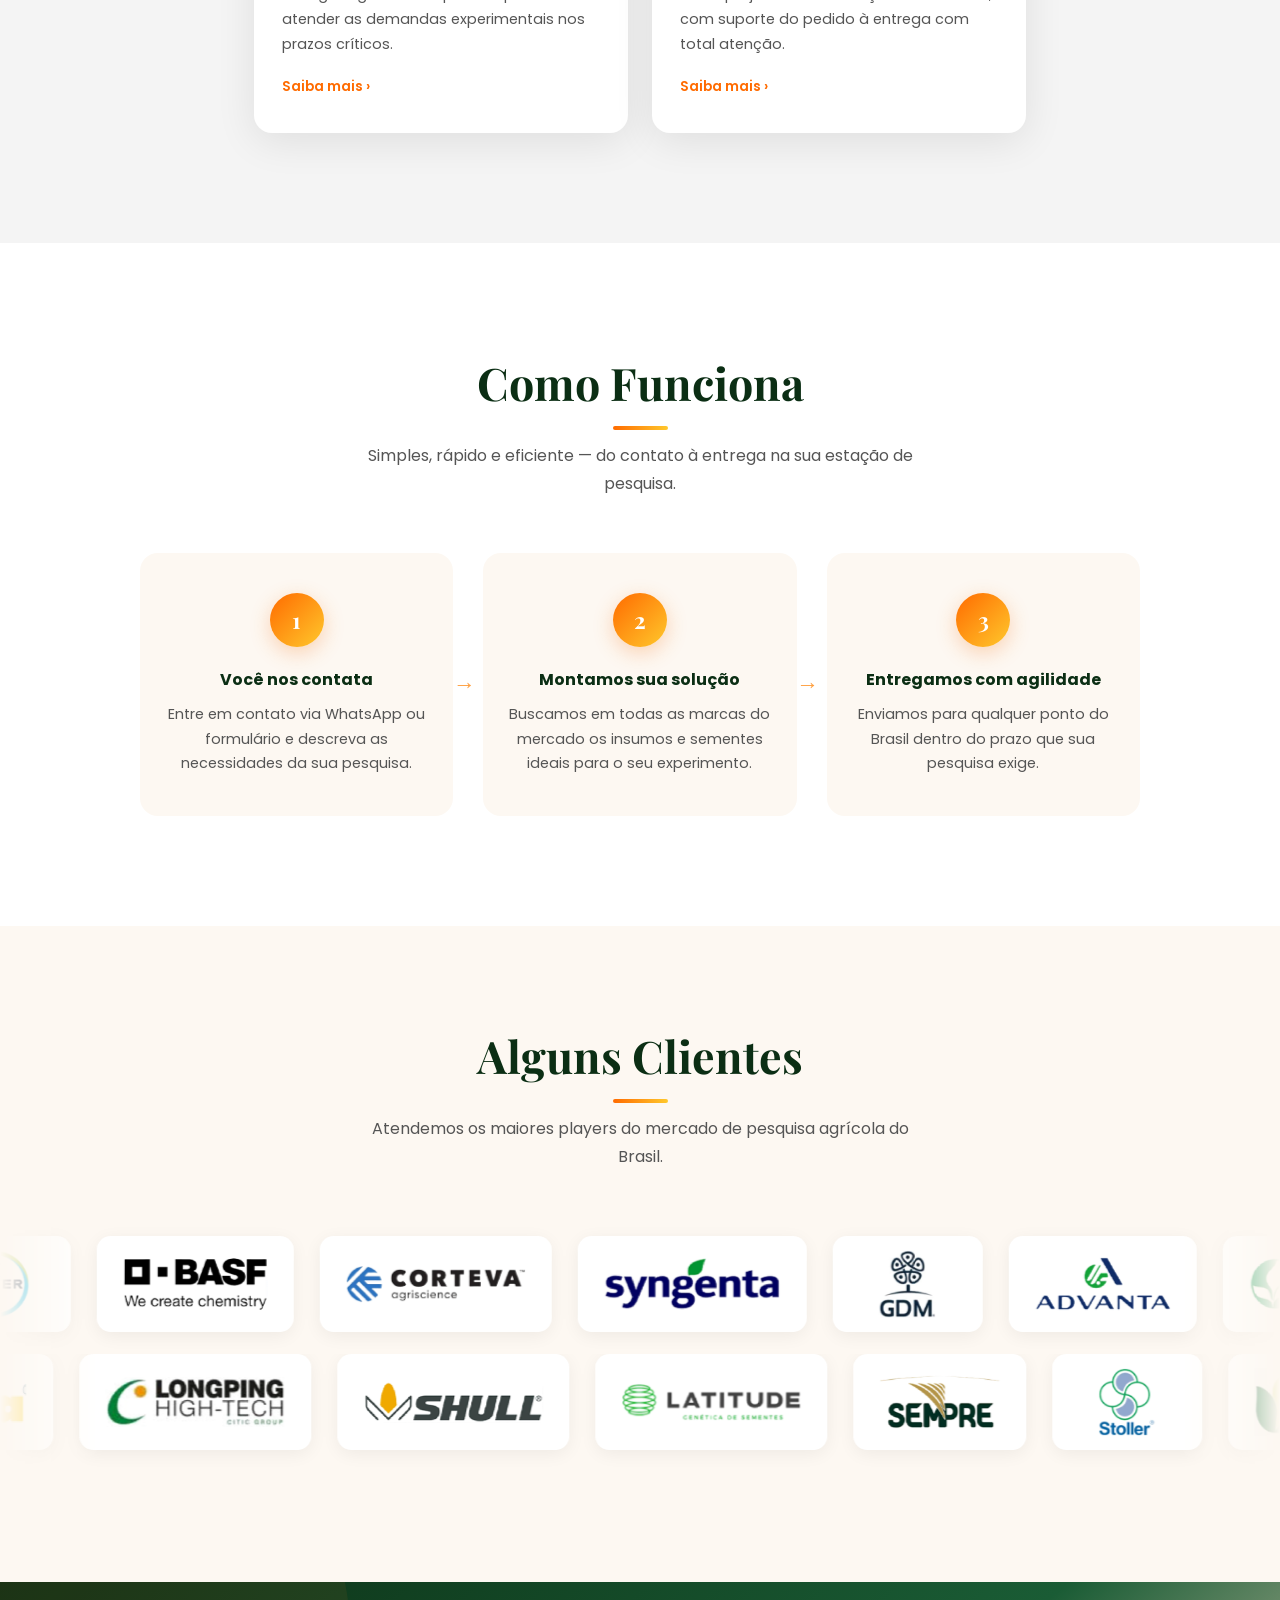
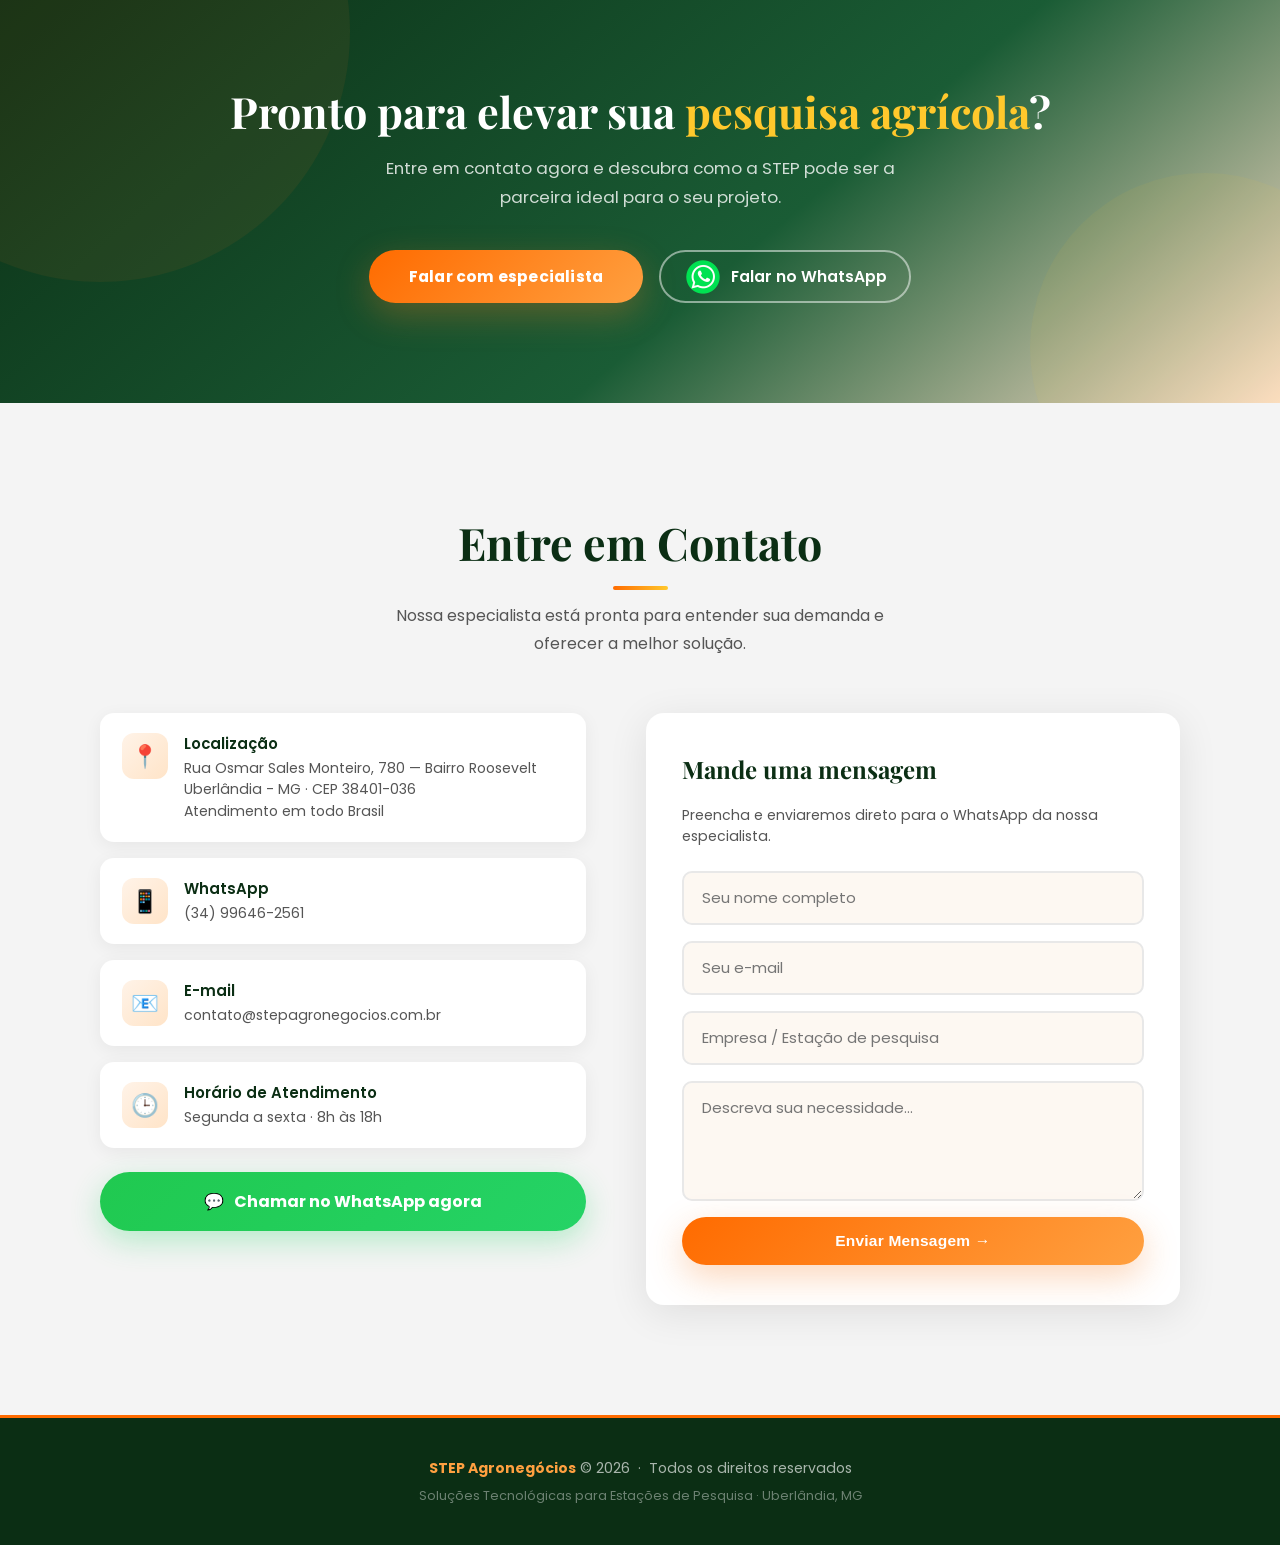
==== commit 8a688860: "Adiciona endereço completo na seção de contato" ====
--- a/index.html
+++ b/index.html
@@ -1780,7 +1780,11 @@
           <div class="contato-icon">📍</div>
           <div>
             <h4>Localização</h4>
-            <p>Uberlândia, MG — atendimento em todo Brasil</p>
+            <p>
+              Rua Osmar Sales Monteiro, 780 — Bairro Roosevelt<br>
+              Uberlândia - MG · CEP 38401-036<br>
+              Atendimento em todo Brasil
+            </p>
           </div>
         </div>
         <div class="contato-item">
